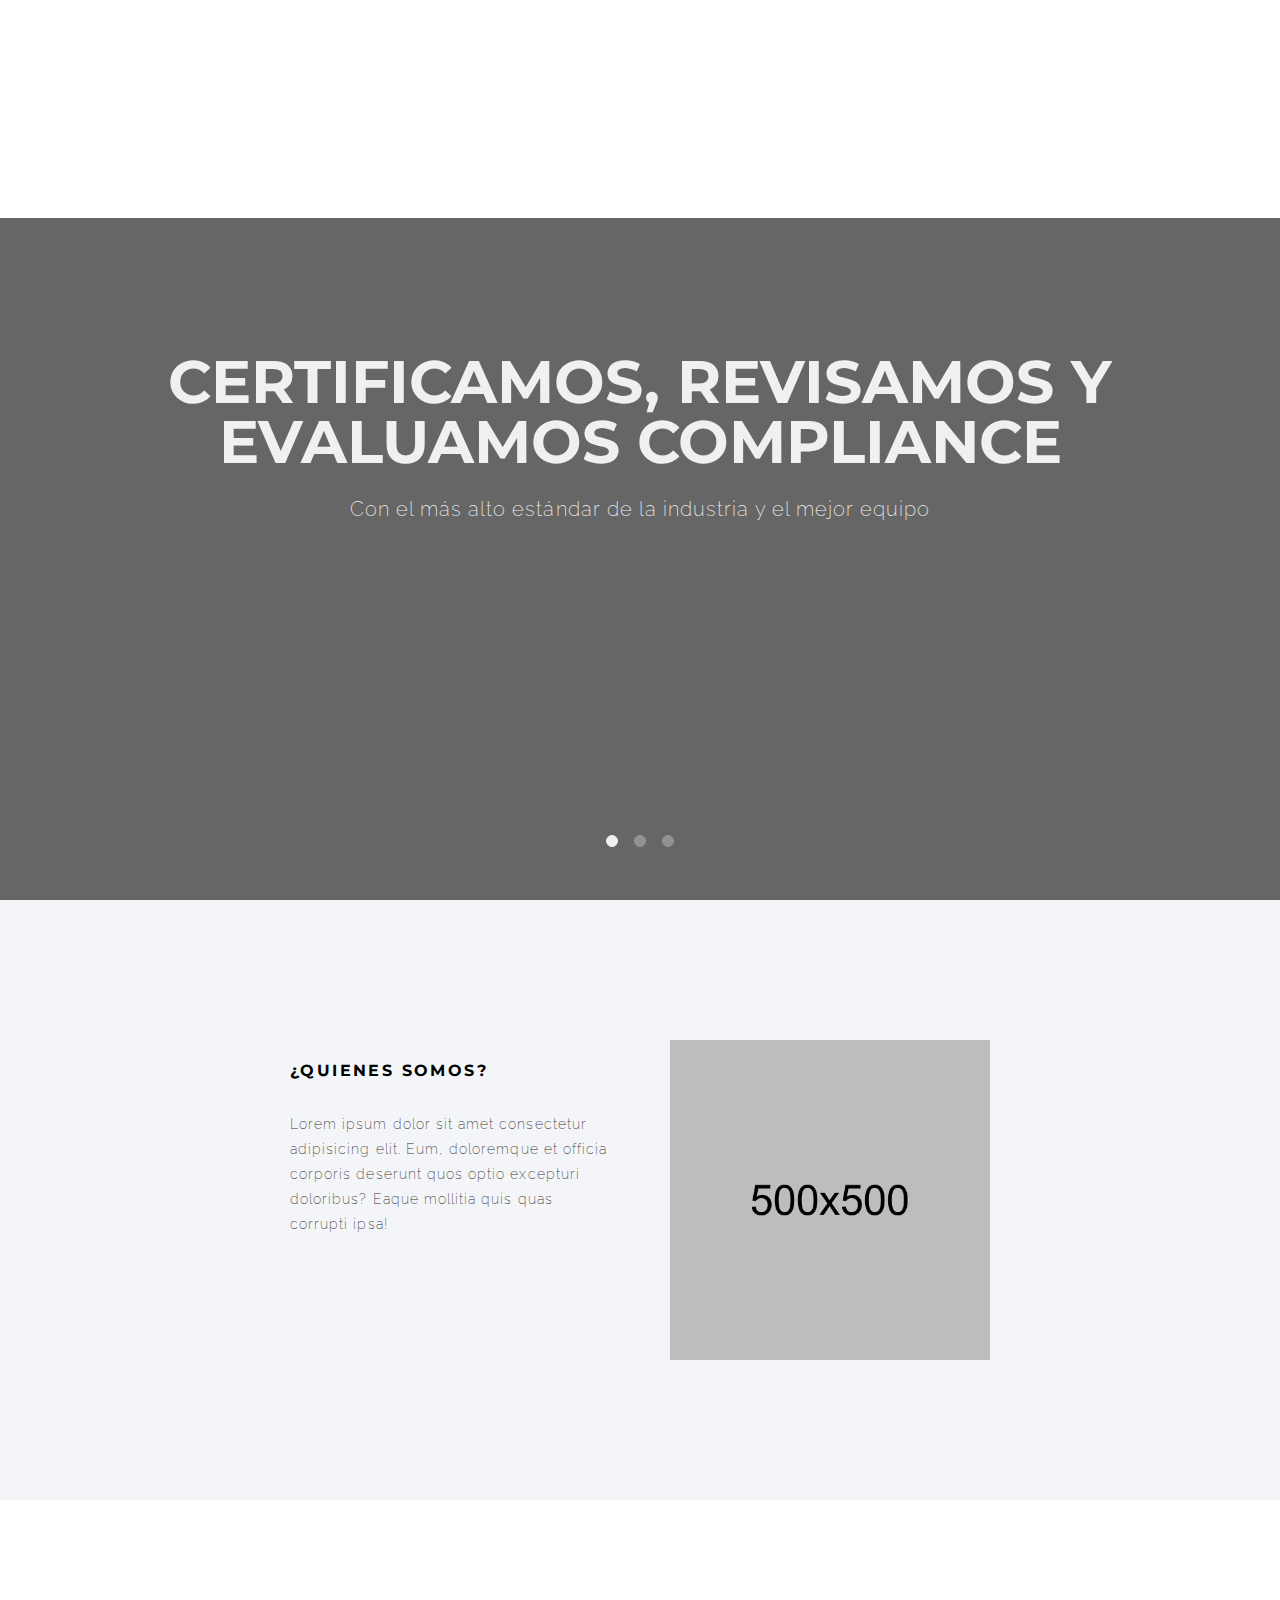
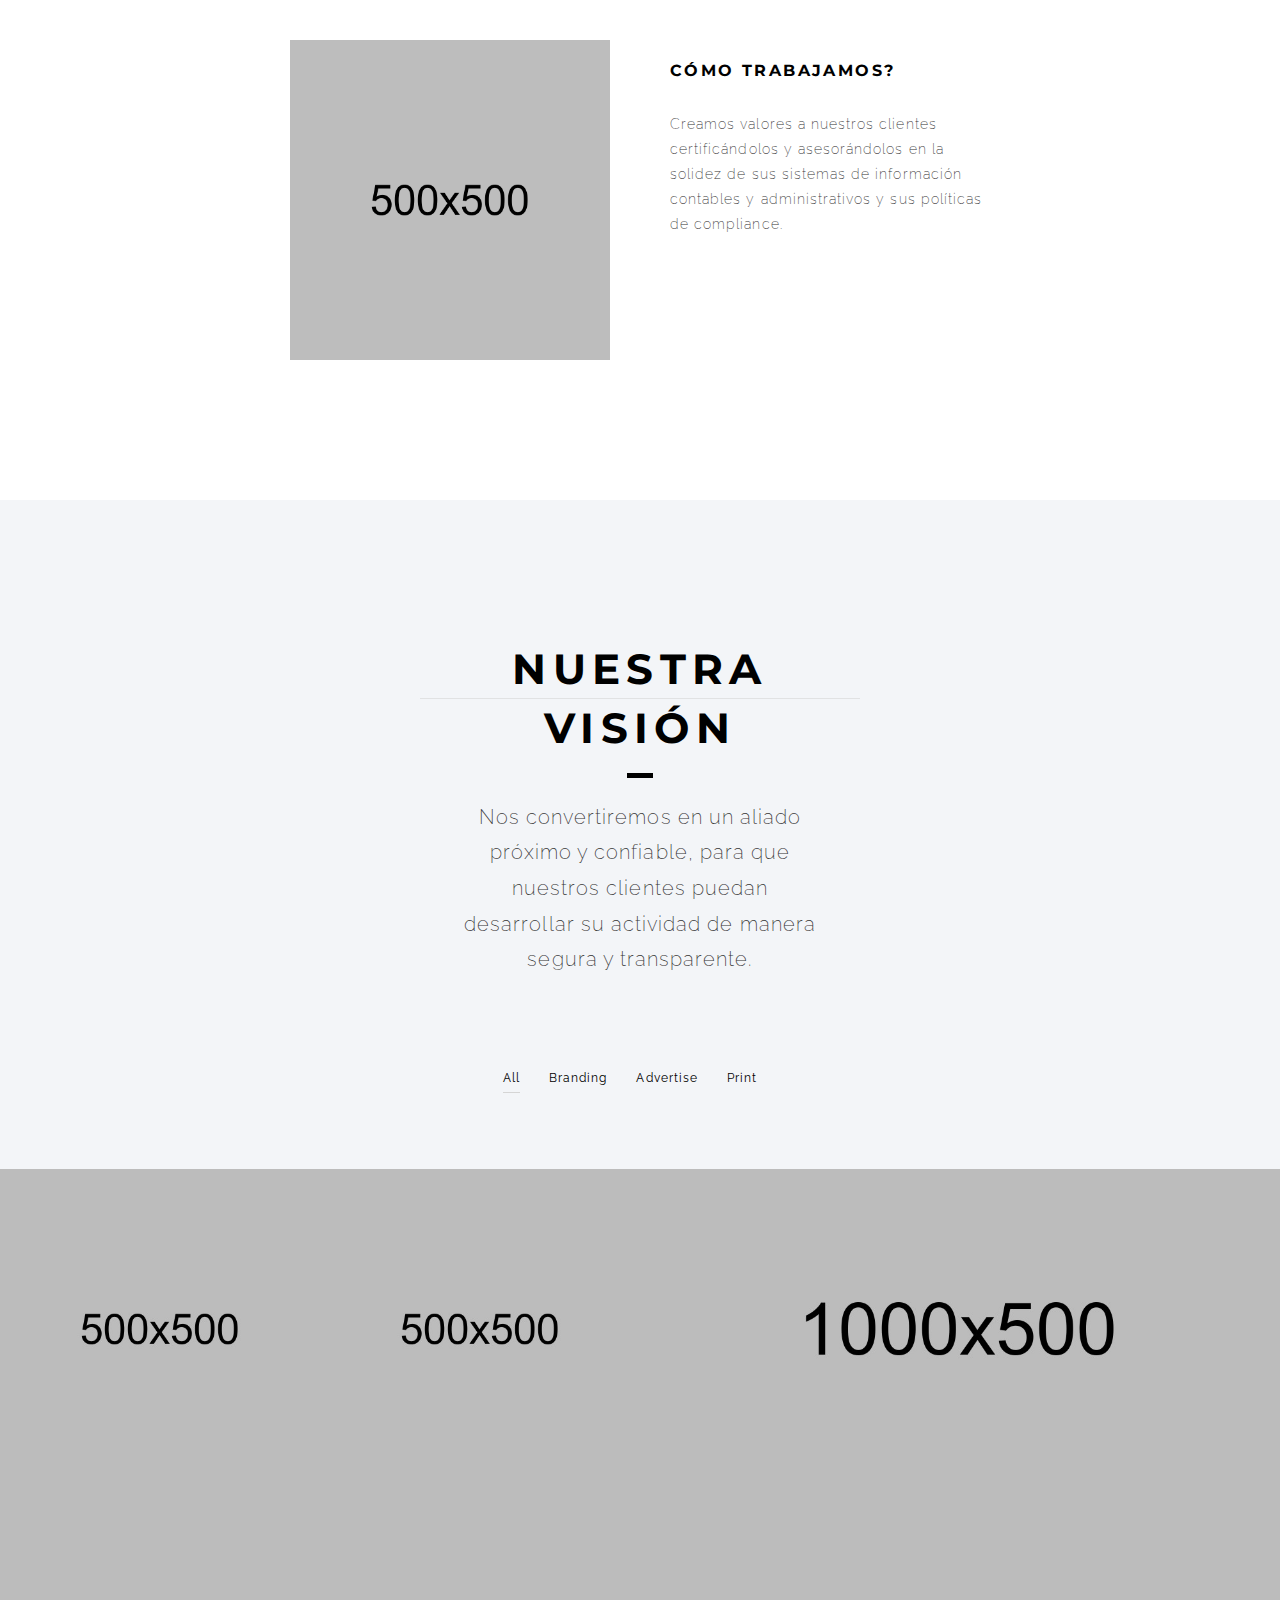
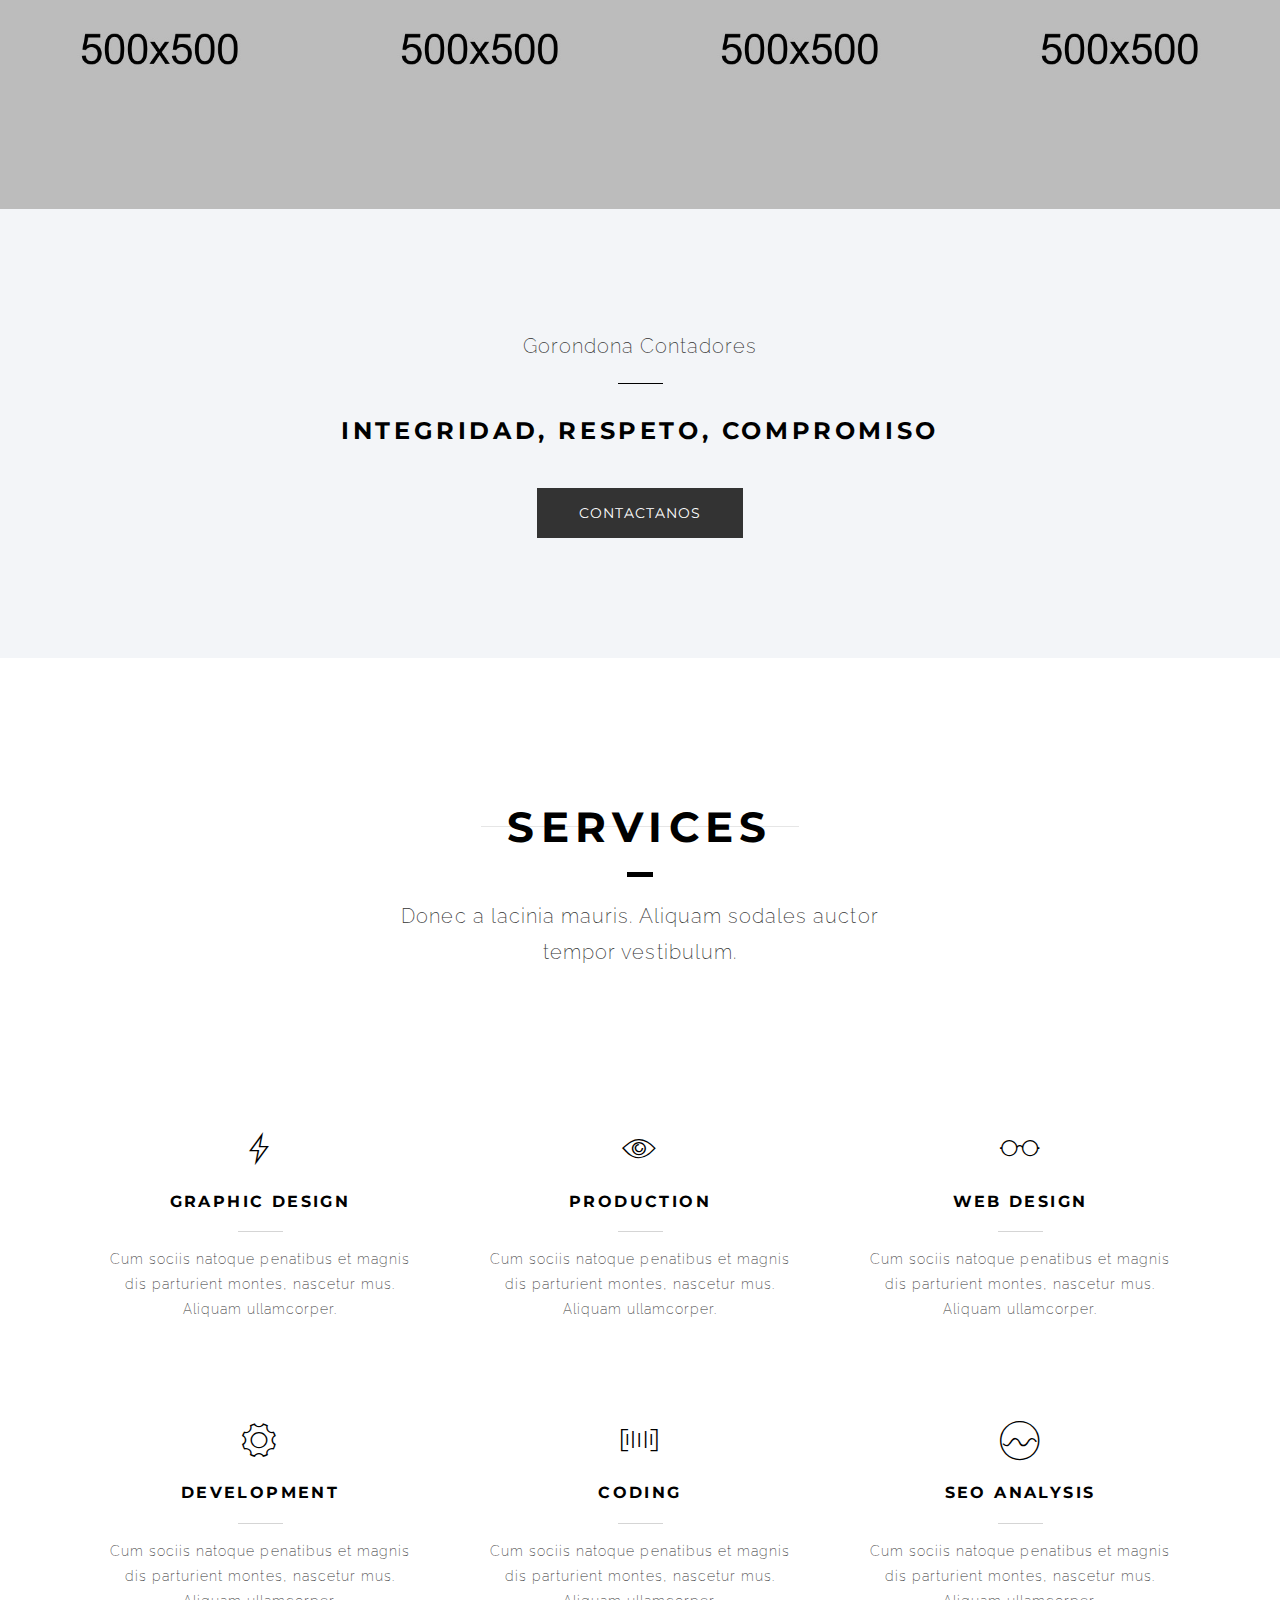
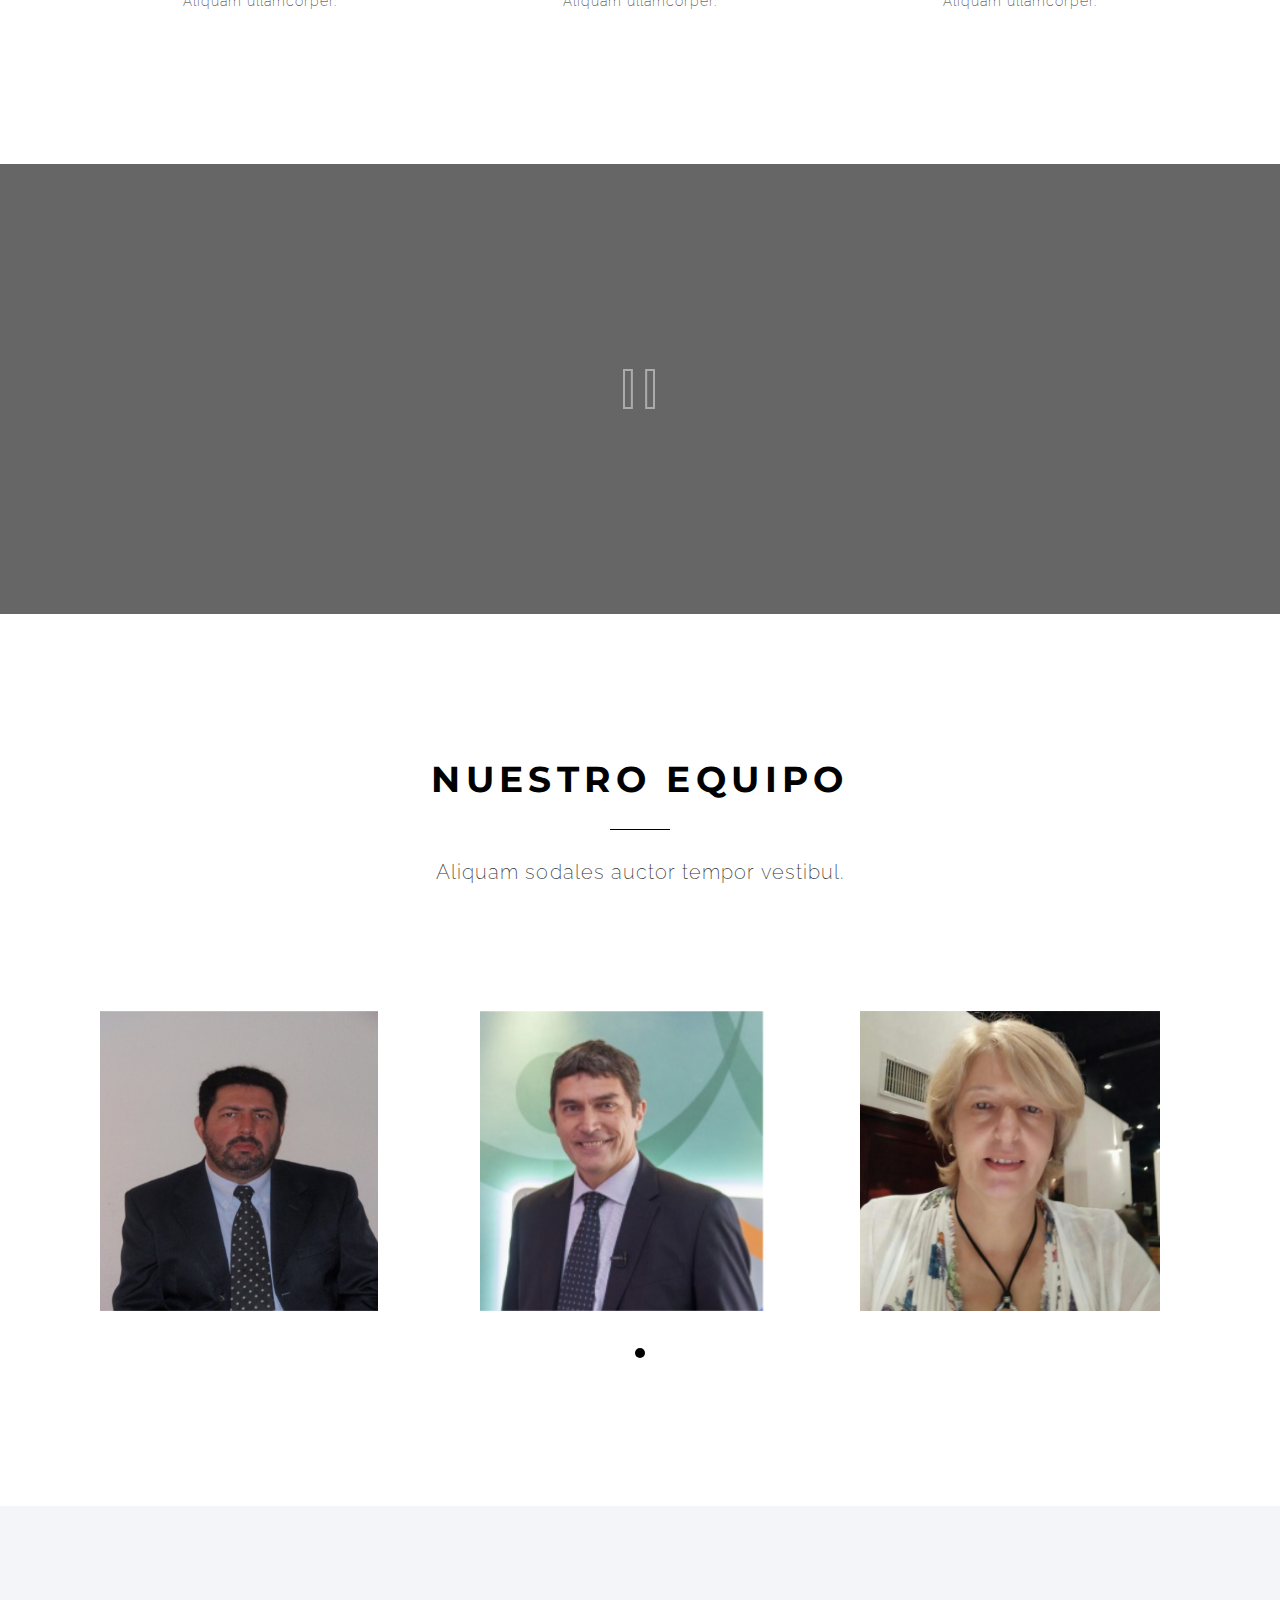
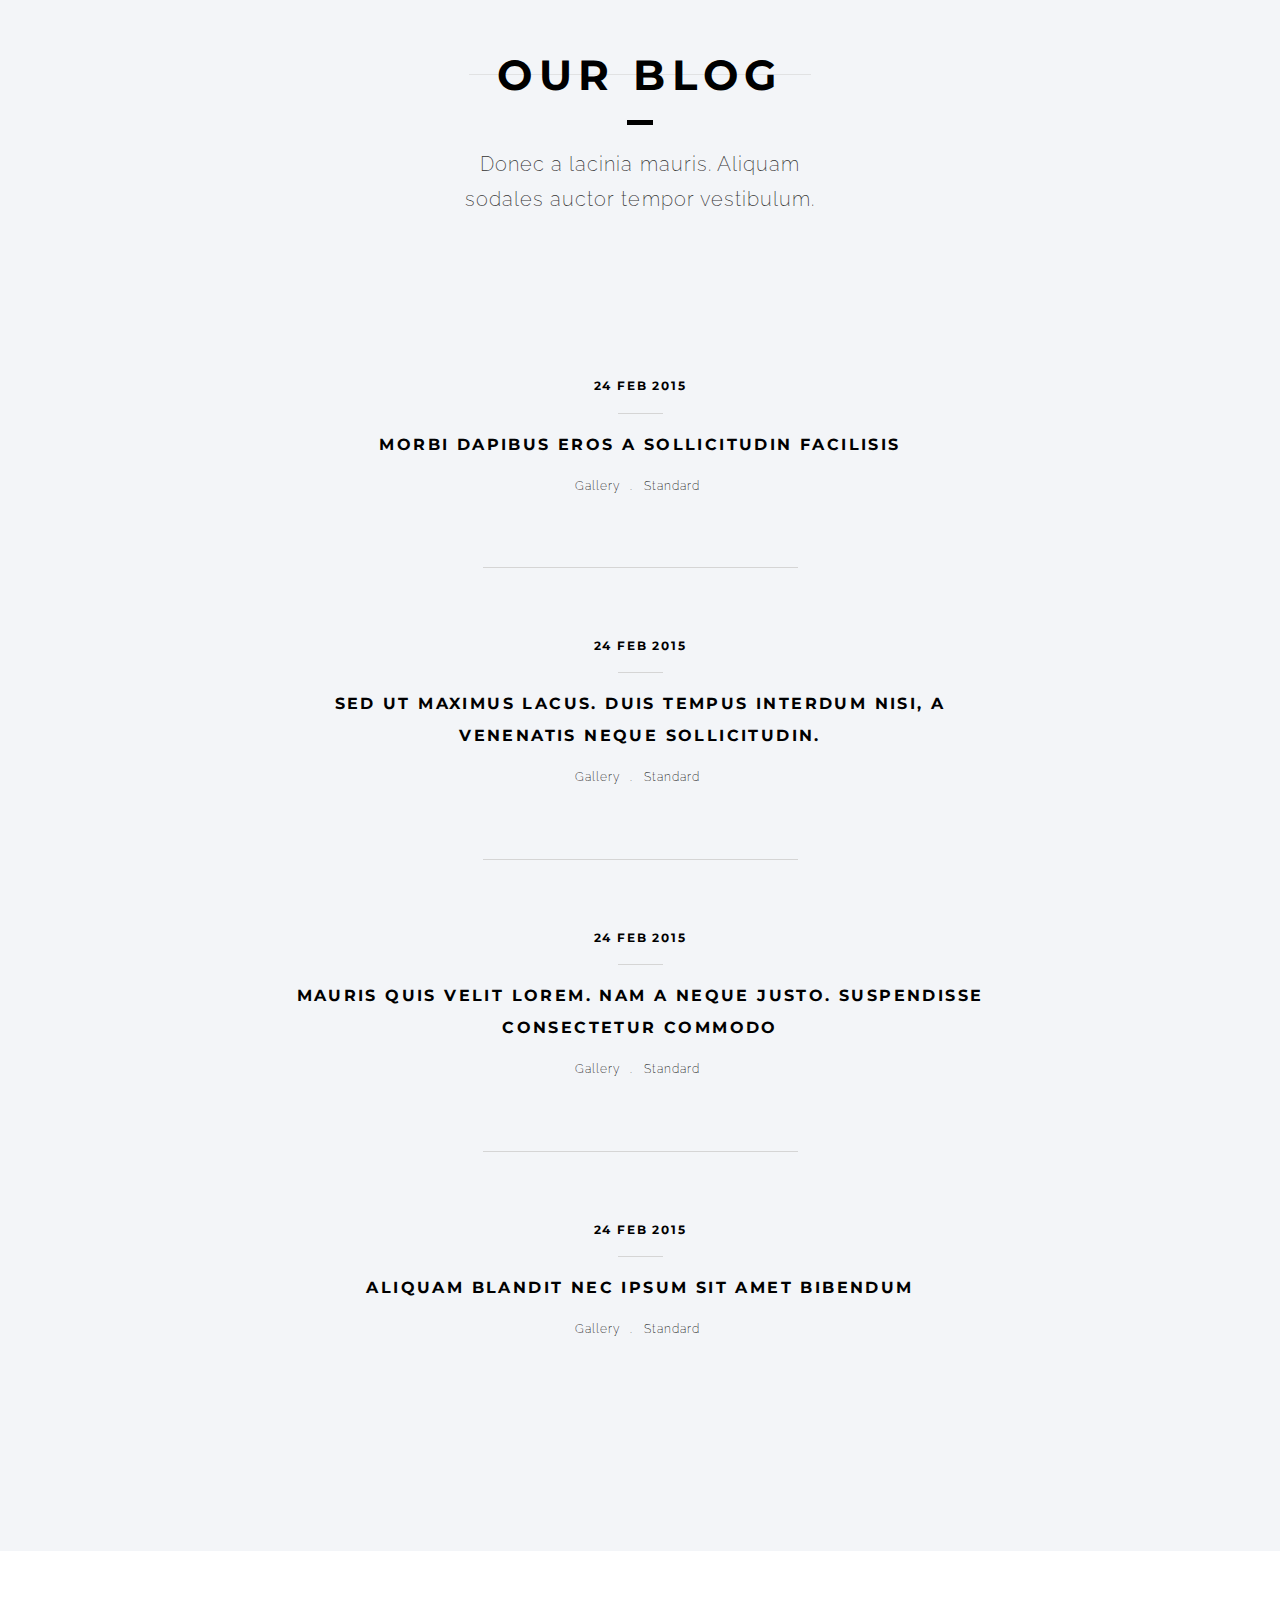
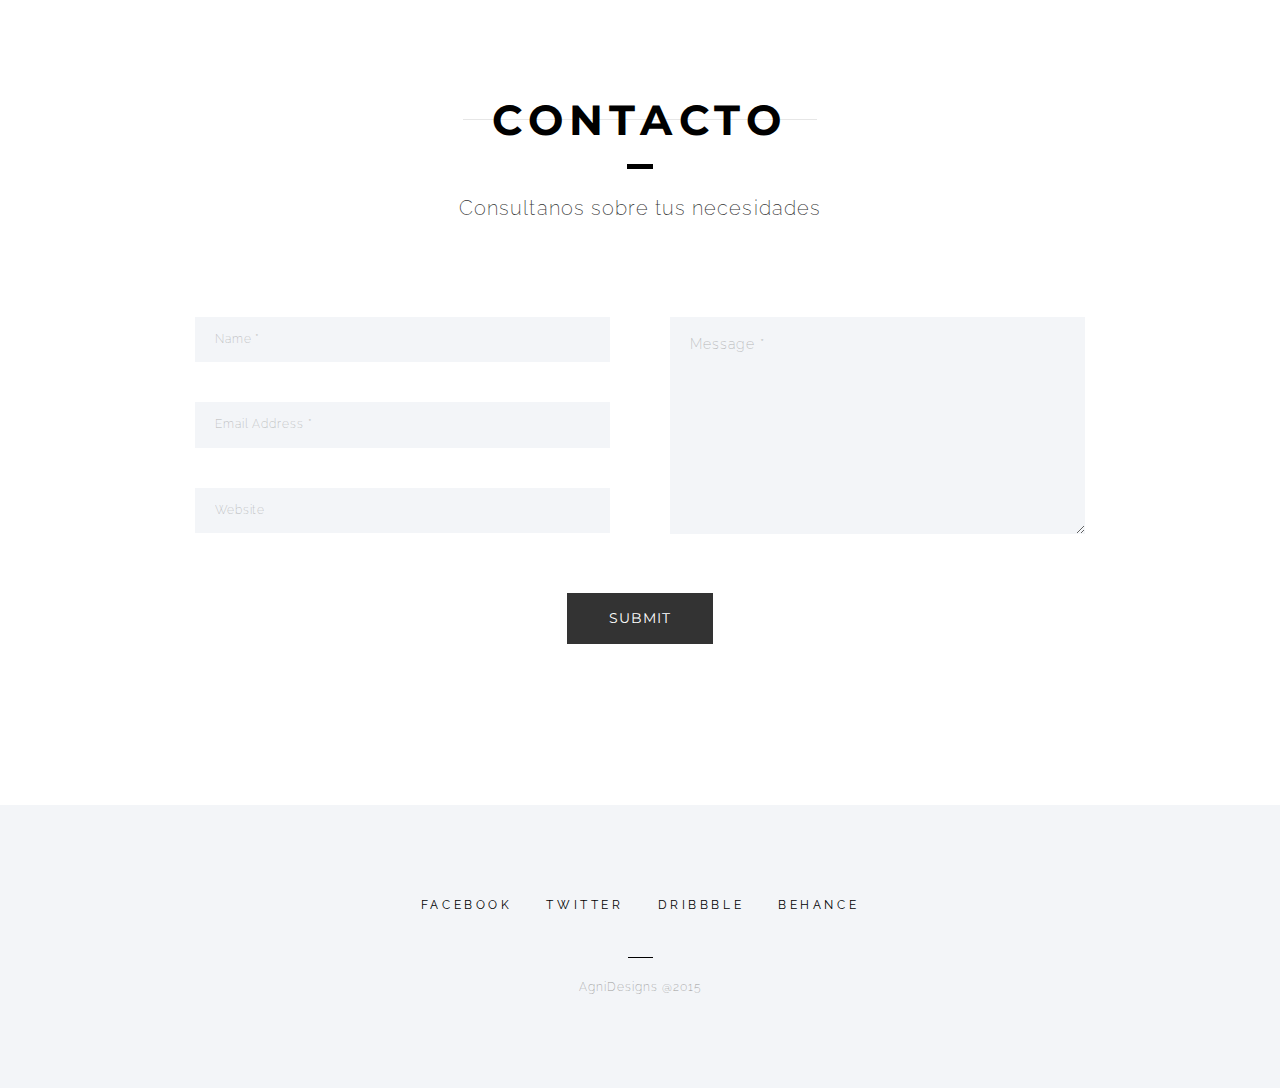
==== index.html @ 52507ab0 "Version terminada para deploy" ====
<!DOCTYPE HTML>
<html lang="en" style="scroll-behavior: smooth;">
<head>
	<title>Candy One Page Site Template</title>
	<meta charset="UTF-8" />
	<meta name="viewport" content="width=device-width, initial-scale=1, maximum-scale=1"> <!-- Remove this For Non-responsive -->
	
	<!-- favicon -->
	<link rel="shortcut icon" href="img/favicon.png">
	
	<link href="css/candy.css" rel="stylesheet" type="text/css" />
	<link href="css/candy-plugins.css" rel="stylesheet" type="text/css" />
	<link href="css/ionicons.min.css" rel="stylesheet">
	<link href="css/font-awesome.min.css" rel="stylesheet">
	<link href="css/animate.css" rel="stylesheet">
	<link href="css/style.css" rel="stylesheet" type="text/css" />	
	<link href="css/responsive.css" rel="stylesheet" type="text/css" />
	
	<!--<link href="css/custom-css/custom-css.css" rel="stylesheet" type="text/css" />-->
	
	<!-- Google Font -->
	<link href='http://fonts.googleapis.com/css?family=Raleway:400,200%7CMontserrat:400,700' rel='stylesheet' type='text/css'>
	
</head>
<body >
	<div id="back-to-top" class="back-to-top"><a href="#back-to-top"><i class="icon ion-ios-arrow-up"></i></a></div> <!-- Copy & Paste this for back-to-top -->
	
	<div class="header-navigation-menu header-sticky dynamic-nav-menu change-style transparent-nav-menu clearfix">
		<div class="container">
			<div class="header-icon">
				<a href="#" class="logo-icon logo-dark"><img src="img/logo.png" alt="CANDY"></a> <!-- Logo to change -->
				<a href="#" class="logo-icon logo-lite"><img src="img/logo_lite.png" alt="CANDY"></a> <!-- Logo to change -->
			</div>
			<div class="toggle-nav-menu toggle-menu primary-typo strong"><div>MENU</div><div><a href="#"><div class="burg"></div></a></div></div> 
			<div class="header-menu">
				<nav class="nav-menu page-scroll" >
					<ul class="nav-menu-content">
						<li><a href="#about">About</a></li>
						<li><a href="#works">Works</a></li>
						<li><a href="#services">Services</a></li>
						<li class="menu-item-has-children"><a href="#blog">Blog</a>
							<ul class="sub-menu">
								<li><a href="blog.html">Blog Page</a></li>
								<li><a href="blog-single.html">Blog Single</a></li>
								<li><a href="shortcode.html">Shortcodes</a></li>
							</ul>
						</li>
						<li><a href="#contact">Contact</a></li>
					</ul>
				</nav>		
			</div>
		</div>
		<nav class="tab-nav-menu page-scroll" >
			<ul class="tab-nav-menu-content container">
				<li><a href="#about">About</a></li>
				<li><a href="#works">Works</a></li>
				<li><a href="#services">Services</a></li>
				<li class="menu-item-has-children"><a href="#blog">Blog</a>
					<ul class="sub-menu">
						<li><a href="blog.html">Blog Page</a></li>
						<li><a href="blog-single.html">Blog Single</a></li>
						<li><a href="shortcode.html">Shortcodes</a></li>
					</ul>
				</li>
				<li><a href="#contact">Contact</a></li>
			</ul>
		</nav>	
	</div>
	<!--<div class="spacer"></div>	-->
	
	<div class="content">

		<!-- Fullscreen Slider -->
		<div id="agni-video" class="agni-video white">
			<div id="video-container" class="video-container">
				<a id="bgndVideo" class="player" data-property="{videoURL:'https://www.youtube.com/watch?v=WSCzFQo4JgE',containment:'.video-container', showControls:false, autoPlay:true, loop:true, vol:50, mute:true, startAt:10, opacity:1, addRaster:false, quality:'default'}">My video</a>
				<div class="overlay"></div>
			</div>
			<ul class="slides-container"><!--  data-top="transform:translateY(0px);" data-top-bottom="transform:translateY(400px);" -->
				<li>
					<div class="slide-container container text-center">
						<div class="slide-content">
							<p class="big-heading slide-title primary-typo strong">Certificamos, revisamos y evaluamos compliance</p>	
							<p class="additional-heading">Con el más alto estándar de la industria y el mejor equipo</p>
													
						</div>
					</div>
				</li>
				<li>
					<div class="slide-container container text-center">
						<div class="slide-content">
							<p class="big-heading slide-title primary-typo strong">Certificamos, revisamos y evaluamos compliance</p>	
							<p class="additional-heading">Con el más alto estándar de la industria y el mejor equipo</p>
													
						</div>
					</div>
				</li>
				<li>
					<div class="slide-container container text-center">
						<div class="slide-content">
							<p class="big-heading slide-title primary-typo strong">Certificamos, revisamos y evaluamos compliance</p>	
							<p class="additional-heading">Con el más alto estándar de la industria y el mejor equipo</p>
													
						</div>
					</div>
				</li>
			</ul>
		</div>	
				
		
		<!-- Section starts here -->			
		<!-- About us -->
		<section id="about" class="about-2 section-bg-color">
			<div class="container">
				<div class="row">
					<div class="col-sm-6 col-md-offset-2 col-md-4 margin-140 padding-top-20 padding-bottom-20">
						<h5 class="heading margin-bottom-30">¿Quienes somos?</h5>
						<p>Lorem ipsum dolor sit amet consectetur adipisicing elit. Eum, doloremque et officia corporis deserunt quos optio excepturi doloribus? Eaque mollitia quis quas corrupti ipsa!</p>
					</div>
					<div class="col-sm-6 col-md-4 margin-140">
						<img src="img/mockup_1.png" alt="mockup_1" />
					</div>
				</div>
			</div>
		</section>
		<section id="about-3" class="about-3">
			<div class="container">
				<div class="row">
					<div class="col-sm-6 col-md-offset-2 col-md-4 margin-140">
						<img src="img/mockup_2.png" alt="mockup_2" />
					</div>
					<div class="col-sm-6 col-md-4 margin-140 padding-top-20 padding-bottom-20">
						<h5 class="heading margin-bottom-30">Cómo trabajamos?</h5>
						<p>Creamos valores a nuestros clientes certificándolos y asesorándolos en la solidez de sus
							sistemas de información contables y administrativos y sus políticas de compliance.</p>
					</div>
				</div>
			</div>
		</section>
		
		<!-- Work -->
		<section id="works" class="work section-bg-color">
			<div class="container-fluid">
				<div class="row">
					<div class="col-sm-offset-2 col-sm-8 col-md-offset-4 col-md-4 text-center margin-top-140">
						<div class="section-heading">
							<h1 class="heading heading-strike">Nuestra visión</h1>
							<p class="additional-heading">Nos convertiremos en un aliado próximo y confiable, para que nuestros clientes puedan
								desarrollar su actividad de manera  segura y transparente.</p>
						</div>
					</div>
					<div class="col-xs-12 ">
						<div class="portfolio-filter text-center">
								<ul id="filters" class="filter small list-inline">
									<li><a class="active" href="#all" data-filter=".all" title="">All</a></li>
									<li><a class="" href="#branding" data-filter=".branding" title="">Branding</a></li>
									<li><a class="" href="#advertise" data-filter=".advertise" title="">Advertise</a></li>
									<li><a class="" href="#print" data-filter=".print" title="">Print</a></li>
								</ul>
						</div>
						<div id="portfolio-page" class="row portfolio-page portfolio-full">
							<div id="portfolio-11" class="white portfolio-post all branding print col-xs-12 col-sm-6 col-md-3 portfolio-thumbnail no-padding" >
								<figure class="portfolio-thumbnail-container">
									<div class="thumbnail-image">
										<img src="img/thumbnail_1.jpg" alt="thumbnail" />
									</div>
									<figcaption class="portfolio-thumbnail-caption portfolio-thumbnail-attachments text-right">
										<h5 class="heading heading-underlined portfolio-thumbnail-heading"><a class="portfolio-single-link" href="portfolio-single-1.html">BRAND IDENTS</a></h5>
										<ul class="portfolio-category list-inline">
											<li>Branding</li><li>Print</li>
										</ul>
									</figcaption>
								</figure>                           
							</div>
							<div id="portfolio-12" class="white portfolio-post all advertise col-xs-12 col-sm-6 col-md-3 portfolio-thumbnail no-padding" >
								<figure class="portfolio-thumbnail-container">
									<div class="thumbnail-image ">
										<img src="img/thumbnail_2.jpg" alt="thumbnail" />
									</div>
									<figcaption class="portfolio-thumbnail-caption portfolio-thumbnail-attachments text-right">
										<h5 class="heading heading-underlined portfolio-thumbnail-heading"><a class="portfolio-single-link" href="portfolio-single-2.html">BRAND IDENTS</a></h5>
										<ul class="portfolio-category list-inline">
											<li>Advertise</li>
										</ul>
									</figcaption>
								</figure>                           
							</div>			
							<div id="portfolio-18" class="white portfolio-post all branding col-xs-12 col-sm-12 col-md-6 portfolio-thumbnail no-padding" >
								<figure class="portfolio-thumbnail-container">
									<div class="thumbnail-image">
										<img src="img/thumbnail_8.jpg" alt="thumbnail" />
									</div>
									<figcaption class="portfolio-thumbnail-caption portfolio-thumbnail-attachments text-right">
										<h5 class="heading heading-underlined portfolio-thumbnail-heading"><a class="portfolio-single-link" href="portfolio-single-3.html">BRAND IDENTS</a></h5>
										<ul class="portfolio-category list-inline">
											<li>Branding</li>
										</ul>
									</figcaption>
								</figure>                           
							</div>		
							<div id="portfolio-13" class="white portfolio-post all advertise print col-xs-12 col-sm-6 col-md-3 portfolio-thumbnail no-padding" >
								<figure class="portfolio-thumbnail-container">
									<div class="thumbnail-image">
										<img src="img/thumbnail_3.jpg" alt="thumbnail" />
									</div>
									<figcaption class="portfolio-thumbnail-caption portfolio-thumbnail-attachments text-right">
										<h5 class="heading heading-underlined portfolio-thumbnail-heading"><a class="portfolio-single-link" href="portfolio-single-4.html">BRAND IDENTS</a></h5>
										<ul class="portfolio-category list-inline">
											<li>Advertise</li><li>Print</li>
										</ul>
									</figcaption>
								</figure>                           
							</div>
							<div id="portfolio-15" class="white portfolio-post all print col-xs-12 col-sm-6 col-md-3 portfolio-thumbnail no-padding" >
								<figure class="portfolio-thumbnail-container">
									<div class="thumbnail-image">
										<img src="img/thumbnail_5.jpg" alt="thumbnail" />
									</div>
									<figcaption class="portfolio-thumbnail-caption portfolio-thumbnail-attachments text-right">
										<h5 class="heading heading-underlined portfolio-thumbnail-heading"><a class="portfolio-single-link" href="portfolio-single-5.html">BRAND IDENTS</a></h5>
										<ul class="portfolio-category list-inline">
											<li>Print</li>
										</ul>
									</figcaption>
								</figure>                           
							</div>
							<div id="portfolio-16" class="white portfolio-post all branding print col-xs-12 col-sm-6 col-md-3 portfolio-thumbnail no-padding" >
								<figure class="portfolio-thumbnail-container">
									<div class="thumbnail-image">
										<img src="img/thumbnail_6.jpg" alt="thumbnail" />
									</div>
									<figcaption class="portfolio-thumbnail-caption portfolio-thumbnail-attachments text-right">
										<h5 class="heading heading-underlined portfolio-thumbnail-heading"><a class="portfolio-single-link" href="portfolio-single-2.html">BRAND IDENTS</a></h5>
										<ul class="portfolio-category list-inline">
											<li>Branding</li><li>Print</li>
										</ul>
									</figcaption>
								</figure>                           
							</div>							
							<div id="portfolio-19" class="white portfolio-post all branding col-xs-12 col-sm-6 col-md-3 portfolio-thumbnail no-padding">	
								<figure class="portfolio-thumbnail-container">
									<div class="thumbnail-image">
										<img src="img/thumbnail_9.jpg" alt="thumbnail" />
									</div>
									<figcaption class="portfolio-thumbnail-caption portfolio-thumbnail-attachments text-right">
										<h5 class="heading heading-underlined portfolio-thumbnail-heading"><a class="portfolio-single-link" href="portfolio-single-4.html">BRAND IDENTS</a></h5>
										<ul class="portfolio-category list-inline">
											<li>Branding</li>
										</ul>
									</figcaption>
								</figure>                           
							</div>
						</div>	
					</div>	
				</div>
			</div>
		</section>
		
		<!-- Call to action -->
		<section id="call-to-action" class="call-to-action section-bg-color">
			<div class="container">
				<div class="row">
					<div class="col-sm-12 col-md-offset-2 col-md-8 margin-120 text-center">
						<p class="additional-heading heading-underlined black">Gorondona Contadores</p>
						<h4 class="margin-bottom-40">Integridad, Respeto, Compromiso</h4>
						<a class="btn btn-default primary-typo" href="#contact">Contactanos</a>
					</div>
				</div>
			</div>
		</section>
		
		<!-- Services -->
		<section id="services" class="service">
			<div class="container">
				<div class="row margin-bottom-120">
					<div class="col-sm-offset-2 col-sm-8 col-md-offset-3 col-md-6 text-center margin-top-140">
						<div class="section-heading">
							<h1 class="heading heading-strike">Services</h1>
							<p class="additional-heading">Donec a lacinia mauris. Aliquam sodales auctor tempor vestibulum.</p>
						</div>
					</div>
					<div class="col-sm-6 col-md-4 margin-top-50 text-center">
						<i class="ion-ios-bolt-outline medium-icon"></i>
						<h5 class="heading heading-underlined">Graphic Design</h5>
						<p>Cum sociis natoque penatibus et magnis dis parturient montes, nascetur mus. Aliquam ullamcorper.</p>
					</div>
					<div class="col-sm-6 col-md-4 margin-top-50 text-center">
						<i class="ion-ios-eye-outline medium-icon"></i>
						<h5 class="heading heading-underlined">Production</h5>
						<p>Cum sociis natoque penatibus et magnis dis parturient montes, nascetur mus. Aliquam ullamcorper.</p>
					</div>
					<div class="col-sm-6 col-md-4 margin-top-50 text-center">
						<i class="ion-ios-glasses-outline medium-icon"></i>
						<h5 class="heading heading-underlined">Web Design</h5>
						<p>Cum sociis natoque penatibus et magnis dis parturient montes, nascetur mus. Aliquam ullamcorper.</p>
					</div>
					<div class="col-sm-6 col-md-4 margin-top-50 text-center">
						<i class="ion-ios-gear-outline medium-icon"></i>
						<h5 class="heading heading-underlined">Development</h5>
						<p>Cum sociis natoque penatibus et magnis dis parturient montes, nascetur mus. Aliquam ullamcorper.</p>
					</div>
					<div class="col-sm-6 col-md-4 margin-top-50 text-center">
						<i class="ion-ios-barcode-outline medium-icon"></i>
						<h5 class="heading heading-underlined">Coding</h5>
						<p>Cum sociis natoque penatibus et magnis dis parturient montes, nascetur mus. Aliquam ullamcorper.</p>
					</div>
					<div class="col-sm-6 col-md-4 margin-top-50 text-center">
						<i class="ion-ios-analytics-outline medium-icon"></i>
						<h5 class="heading heading-underlined">Seo Analysis</h5>
						<p>Cum sociis natoque penatibus et magnis dis parturient montes, nascetur mus. Aliquam ullamcorper.</p>
					</div>
				</div>
			</div>
		</section>	

		<!-- Section Video -->
		<section id="section-video" class="section-video">
			<div class="container-fluid">
				<div class="row">
					<div class="col-md-12 no-padding">					
						<div class="section-video-container">
							<a id="bgndVideo-2" class="player" data-property="{videoURL:'https://www.youtube.com/watch?v=WSCzFQo4JgE',containment:'.section-video-container', showControls:false, autoPlay:true, loop:true, vol:50, mute:true, startAt:10, opacity:1, addRaster:false, quality:'default'}">My video</a>
							<div class="overlay"></div>
						</div>	
						<div class="section-video-controls">
							<a class="command command-play large-icon" href="#"></a>
							<a class="command command-pause large-icon" href="#"></a>
						</div>
					</div>
				</div>
			</div>
		</section>
		
		<!-- Team -->
		<section id="team" class="team">
			<div class="container">
				<div class="row">
					<div class="col-md-12 margin-top-140 margin-bottom-30 text-center">
						<div class="section-heading">
							<h2 class="heading heading-underlined black">Nuestro equipo</h2>
							<p class="additional-heading">Aliquam sodales auctor tempor vestibul.</p>
						</div>
					</div>
					<div class="col-md-12 margin-bottom-140">
						<div id="carousel-team" class="carousel-team-2">	
							<figure class="member-content">
								<div class="member-image-2"><img class="img--persons" src="img/luis-eduardo-correa.jpg" alt="member" /></div>									
								<figcaption  class="member-caption-2 text-right white">
										<h5 class="member-title-text heading heading-underlined">LUIS EDUARDO CORREA</h5>
										<strong class="member-designation-text">Creative Director</strong>
									<div class="member-social-link">
										<ul class="list-inline">
											<li><a href="#"><i class="ion-social-facebook"></i></a></li><li><a href="#"><i class="ion-social-twitter"></i></a></li><li><a href="#"><i class="ion-social-googleplus"></i></a></li><li><a href="#"><i class="ion-social-dribbble-outline"></i></a></li>
										</ul>
									</div>
									<p class="member-description">Cum sociis natoque penatibus et magnis dis parturient montes, nascetur mus. </p>
								</figcaption>
							</figure>	
							<figure class="member-content">
								<div class="member-image-2"><img class="img--persons" src="img/gabriel-gorondona.jpg.jpg" alt="member" /></div>									
								<figcaption  class="member-caption-2 text-right white">
										<h5 class="member-title-text heading heading-underlined">JOHN DOE</h5>
										<strong class="member-designation-text">Creative Director</strong>
									<div class="member-social-link">
										<ul class="list-inline">
											<li><a href="#"><i class="ion-social-facebook"></i></a></li><li><a href="#"><i class="ion-social-twitter"></i></a></li><li><a href="#"><i class="ion-social-googleplus"></i></a></li><li><a href="#"><i class="ion-social-dribbble-outline"></i></a></li>
										</ul>
									</div>
									<p class="member-description">Cum sociis natoque penatibus et magnis dis parturient montes, nascetur mus. </p>
								</figcaption>
							</figure>	
							<figure class="member-content">
								<div class="member-image-2"><img class="img--persons" src="img/mariela-umpierrez.png.png" alt="member" /></div>									
								<figcaption  class="member-caption-2 text-right white">
										<h5 class="member-title-text heading heading-underlined">MARIELA UMPIERREZ</h5>
										<strong class="member-designation-text">Creative Director</strong>
									<div class="member-social-link">
										<ul class="list-inline">
											<li><a href="#"><i class="ion-social-facebook"></i></a></li><li><a href="#"><i class="ion-social-twitter"></i></a></li><li><a href="#"><i class="ion-social-googleplus"></i></a></li><li><a href="#"><i class="ion-social-dribbble-outline"></i></a></li>
										</ul>
									</div>
									<p class="member-description">Cum sociis natoque penatibus et magnis dis parturient montes, nascetur mus. </p>
								</figcaption>
							</figure>		
						</div>							
					</div>
				</div>
			</div>
		</section>
		
		<!-- Blog -->
		<section id="blog" class="blog section-bg-color">
			<div class="container-fluid">
				<div class="row">
					<div class="col-sm-offset-2 col-sm-8 col-md-offset-4 col-md-4 text-center margin-top-140">
						<div class="section-heading">
							<h1 class="heading heading-strike">Our Blog</h1>
							<p class="additional-heading">Donec a lacinia mauris. Aliquam sodales auctor tempor vestibulum.</p>
						</div>
					</div>
					<div class="col-sm-12 col-md-12 margin-bottom-140 text-center no-padding">
						<div class="blog-minimal">
							<article id="post-11" class="post-11 post-gallery">
								<div class="post-thumbnail">
									<img src="img/blog_thumbnail.jpg" alt="thumbnail"/>
									<div class="overlay"></div>
								</div>
								<div class="post-details">
									<div class="container">
										<div class="row">
											<div class="col-sm-12 col-md-offset-2 col-md-8 post-content">
												<h6 class="small heading heading-underlined"><a href="#">24 Feb 2015</a></h6>
												<h5 class="heading post-title"><a href="#">MORBI DAPIBUS EROS A SOLLICITUDIN FACILISIS</a></h5>
												<ul class="small post-category list-inline"><li><a href="#">Gallery</a></li><li><a href="#">Standard</a></li></ul>
											</div>
										</div>
									</div>
								</div>
							</article>
							<article id="post-12" class="post-12 post-gallery">
								<div class="post-thumbnail">
									<img src="img/blog_thumbnail.jpg" alt="thumbnail"/>
									<div class="overlay"></div>
								</div>
								<div class="post-details">
									<div class="container">
										<div class="row">
											<div class="col-sm-12 col-md-offset-2 col-md-8 post-content">
												<h6 class="small heading heading-underlined"><a href="#">24 Feb 2015</a></h6>
												<h5 class="heading post-title"><a href="#">SED UT MAXIMUS LACUS. DUIS TEMPUS INTERDUM NISI, A VENENATIS NEQUE SOLLICITUDIN.</a></h5>
												<ul class="small post-category list-inline"><li><a href="#">Gallery</a></li><li><a href="#">Standard</a></li></ul>
											</div>
										</div>
									</div>
								</div>
							</article>
							<article id="post-13" class="post-13 post-gallery">
								<div class="post-thumbnail">
									<img src="img/blog_thumbnail.jpg" alt="thumbnail"/>
									<div class="overlay"></div>
								</div>
								<div class="post-details">
									<div class="container">
										<div class="row">
											<div class="col-sm-12 col-md-offset-2 col-md-8 post-content">
												<h6 class="small heading heading-underlined"><a href="#">24 Feb 2015</a></h6>
												<h5 class="heading post-title"><a href="#">MAURIS QUIS VELIT LOREM. NAM A NEQUE JUSTO. SUSPENDISSE CONSECTETUR COMMODO</a></h5>
												<ul class="small post-category list-inline"><li><a href="#">Gallery</a></li><li><a href="#">Standard</a></li></ul>
											</div>
										</div>
									</div>
								</div>
							</article>
							<article id="post-14" class="post-14 post-gallery">
								<div class="post-thumbnail">
									<img src="img/blog_thumbnail.jpg" alt="thumbnail"/>
									<div class="overlay"></div>
								</div>
								<div class="post-details">
									<div class="container">
										<div class="row">
											<div class="col-sm-12 col-md-offset-2 col-md-8 post-content">
												<h6 class="small heading heading-underlined"><a href="#">24 Feb 2015</a></h6>
												<h5 class="heading post-title"><a href="#">ALIQUAM BLANDIT NEC IPSUM SIT AMET BIBENDUM</a></h5>
												<ul class="small post-category list-inline"><li><a href="#">Gallery</a></li><li><a href="#">Standard</a></li></ul>
											</div>
										</div>
									</div>
								</div>
							</article>
						</div>
					</div>
				</div>
			</div>		
		</section>
		<!-- Contact Form -->
		<section id="contact" class="contact">
			<div class="container">				
				<div class="row">
					<div class="col-sm-offset-2 col-sm-8 col-md-offset-3 col-md-6 text-center margin-top-140">
						<div class="section-heading">
							<h1 class="heading heading-strike">Contacto</h1>
							<p class="additional-heading">Consultanos sobre tus necesidades</p>
						</div>
					</div>				
					<div class="col-md-offset-1 col-md-10 margin-bottom-140">
						<div class="row">
							<!-- To configure the contact form email address, go to contact/contact.php and update the email address in the PHP file on line 18. -->
							<!-- The form should work on most web servers, but if the form is not working you may need to configure your web server differently. -->
							<form name="sentMessage" id="contactForm" class="contact-form" novalidate>
								<div class="col-md-6 text-left">
									<div class="row">
										<div class="control-group">
											<div class="form-group col-xs-12 floating-label-form-group controls">
												<input type="text" class="form-control" placeholder="Name *" id="name" required data-validation-required-message="Please enter your name.">
												<p class="help-block text-danger required-alert"></p>
											</div>
										</div>
										<div class="control-group">
											<div class="form-group col-xs-12 floating-label-form-group controls">
												<input type="email" class="form-control" placeholder="Email Address *" id="email" required data-validation-required-message="Please enter your email address.">
												<p class="help-block text-danger required-alert"></p>
											</div>
										</div>
										<div class="control-group">
											<div class="form-group col-xs-12 floating-label-form-group controls margin-bottom-30">
												<input type="text" class="form-control" placeholder="Website" id="website">
											</div>
										</div>
									</div>
								</div>
								<div class="col-md-6 text-left">
									<div class="row">
										<div class="control-group">
											<div class="form-group col-xs-12 floating-label-form-group controls">
												<textarea rows="4" class="form-control" placeholder="Message *" id="message" required data-validation-required-message="Please enter a message."></textarea>
												<p class="help-block text-danger required-alert"></p>
											</div>
										</div>
									</div>
								</div>
								<div class="form-group col-xs-12 text-center margin-20">
									<button type="submit" class="btn btn-default primary-typo">SUBMIT</button>
								</div>
								<div class="clearfix"></div>
								<div class="col-md-12 text-left clearfix">
									<div id="success"></div>
								</div>
								<div class=""></div>
							</form>
						</div>
					</div>
				</div>				
			</div>
		</section>	
		
		<!-- Footer menu -->
		<div id="footer-area" class="footer">
			<div class="container">
				<div class="footer-social text-center">
					<ul class="social-icons small list-inline">
						<li><a href="#">Facebook</a></li>
						<li><a href="#">Twitter</a></li>
						<li><a href="#">Dribbble</a></li>
						<li><a href="#">Behance</a></li>
					</ul>
				</div>
				<div class="separator separator_center footer-sep">
					<span class="sep_holder sep_holder_r"><span class="sep_line"></span></span>
				</div>	
				<div id="colophon" class="footer-colophon text-center">
					<p class="site-info small">AgniDesigns @2015</p>
				</div>
			</div>
		</div>
		
	</div><!-- /content -->
	
	<div class="throbbers_loader">
		<div class="throbber">Just a sec.</div>
	</div>
	
	
	<!-- Javascripts -->
	<script src="js/jquery-2.1.1.min.js"></script>
	<script src="js/candy-plugins.js"></script>
	<script src="js/jqBootstrapValidation-1.3.7.min.js"></script>
	<script src="js/script.js"></script>
	<script src="http://maps.google.com/maps/api/js?sensor=false" type="text/javascript"></script>
		
</body>
</html>
---- css/candy.css ----
/*!
 * Bootstrap v3.3.2 (http://getbootstrap.com)
 * Copyright 2011-2015 Twitter, Inc.
 * Licensed under MIT (https://github.com/twbs/bootstrap/blob/master/LICENSE)
 */

/*!
 * Generated using the Bootstrap Customizer (<none>)
 * Config saved to config.json and <none>
 */
/*! normalize.css v3.0.2 | MIT License | git.io/normalize */
html {
  font-family: sans-serif;
  -ms-text-size-adjust: 100%;
  -webkit-text-size-adjust: 100%;
}
body {
  margin: 0;
}
article,
aside,
details,
figcaption,
figure,
footer,
header,
hgroup,
main,
menu,
nav,
section,
summary {
  display: block;
}
audio,
canvas,
progress,
video {
  display: inline-block;
  vertical-align: baseline;
}
audio:not([controls]) {
  display: none;
  height: 0;
}
[hidden],
template {
  display: none;
}
a {
  background-color: transparent;
}
a:active,
a:hover {
  outline: 0;
}
abbr[title] {
  border-bottom: 1px dotted;
}
b,
strong {
  font-weight: 400;
}
dfn {
  font-style: italic;
}
h1 {
  font-size: 2em;
  margin: 0.67em 0;
}
mark {
  background: #ff0;
  color: #000;
}
small {
  font-size: 80%;
}
sub,
sup {
  font-size: 75%;
  line-height: 0;
  position: relative;
  vertical-align: baseline;
}
sup {
  top: -0.5em;
}
sub {
  bottom: -0.25em;
}
img {
  border: 0;
}
svg:not(:root) {
  overflow: hidden;
}
figure {
  margin: 1em 40px;
}
hr {
  -moz-box-sizing: content-box;
  -webkit-box-sizing: content-box;
          box-sizing: content-box;
  height: 0;
}
pre {
  overflow: auto;
}
code,
kbd,
pre,
samp {
  font-family: monospace, monospace;
  font-size: 1em;
}
button,
input,
optgroup,
select,
textarea {
  color: inherit;
  font: inherit;
  margin: 0;
}
button {
  overflow: visible;
}
button,
select {
  text-transform: none;
}
button,
html input[type="button"],
input[type="reset"],
input[type="submit"] {
  -webkit-appearance: button;
  cursor: pointer;
}
button[disabled],
html input[disabled] {
  cursor: default;
}
button::-moz-focus-inner,
input::-moz-focus-inner {
  border: 0;
  padding: 0;
}
input {
  line-height: normal;
}
input[type="checkbox"],
input[type="radio"] {
  -webkit-box-sizing: border-box;
     -moz-box-sizing: border-box;
          box-sizing: border-box;
  padding: 0;
}
input[type="number"]::-webkit-inner-spin-button,
input[type="number"]::-webkit-outer-spin-button {
  height: auto;
}
input[type="search"] {
  -webkit-appearance: textfield;
  -moz-box-sizing: content-box;
  -webkit-box-sizing: content-box;
  box-sizing: content-box;
}
input[type="search"]::-webkit-search-cancel-button,
input[type="search"]::-webkit-search-decoration {
  -webkit-appearance: none;
}
fieldset {
  border: 1px solid #c0c0c0;
  margin: 0 2px;
  padding: 0.35em 0.625em 0.75em;
}
legend {
  border: 0;
  padding: 0;
}
textarea {
  overflow: auto;
}
optgroup {
  font-weight: bold;
}
table {
  border-collapse: collapse;
  border-spacing: 0;
}
td,
th {
  padding: 0;
}
/*! Source: https://github.com/h5bp/html5-boilerplate/blob/master/src/css/main.css */
@media print {
  *,
  *:before,
  *:after {
    background: transparent !important;
    color: #000 !important;
    -webkit-box-shadow: none !important;
            box-shadow: none !important;
    text-shadow: none !important;
  }
  a,
  a:visited {
    text-decoration: underline;
  }
  a[href]:after {
    content: " (" attr(href) ")";
  }
  abbr[title]:after {
    content: " (" attr(title) ")";
  }
  a[href^="#"]:after,
  a[href^="javascript:"]:after {
    content: "";
  }
  pre,
  blockquote {
    border: 1px solid #999;
    page-break-inside: avoid;
  }
  thead {
    display: table-header-group;
  }
  tr,
  img {
    page-break-inside: avoid;
  }
  img {
    max-width: 100% !important;
  }
  p,
  h2,
  h3 {
    orphans: 3;
    widows: 3;
  }
  h2,
  h3 {
    page-break-after: avoid;
  }
  select {
    background: #fff !important;
  }
  .navbar {
    display: none;
  }
  .btn > .caret,
  .dropup > .btn > .caret {
    border-top-color: #000 !important;
  }
  .label {
    border: 1px solid #000;
  }
  .table {
    border-collapse: collapse !important;
  }
  .table td,
  .table th {
    background-color: #fff !important;
  }
  .table-bordered th,
  .table-bordered td {
    border: 1px solid #ddd !important;
  }
}
* {
  -webkit-box-sizing: border-box;
  -moz-box-sizing: border-box;
  box-sizing: border-box;
}
*:before,
*:after {
  -webkit-box-sizing: border-box;
  -moz-box-sizing: border-box;
  box-sizing: border-box;
}
html {
  font-size: 10px;
  -webkit-tap-highlight-color: rgba(0, 0, 0, 0);
  text-rendering:optimizeLegibility;
}
body {
  font-family: "Raleway", Helvetica, Arial, sans-serif;
  font-size: 14px;
  font-weight:200;
  line-height: 1.7857;
  letter-spacing:0.075em;
  color: #333333;
  background-color: #ffffff;
  
}
input,
button,
select,
textarea {
  font-family: inherit;
  font-size: inherit;
  line-height: inherit;
}
a {
  color: #000000;
  text-decoration: none;
}
a:hover,
a:focus {
  text-decoration: none;
  outline:0;
}
a:focus {
  outline: 0;
}
figure {
  margin: 0;
}
img {
  vertical-align: middle;
}
.img-responsive {
  display: block;
  max-width: 100%;
  height: auto;
}
.img-rounded {
  border-radius: 0px;
}
.img-thumbnail {
  padding: 4px;
  line-height: 1.6;
  background-color: #ffffff;
  border: 1px solid #dddddd;
  border-radius: 0px;
  -webkit-transition: all 0.2s ease-in-out;
  -o-transition: all 0.2s ease-in-out;
  transition: all 0.2s ease-in-out;
  display: inline-block;
  max-width: 100%;
  height: auto;
}
.img-circle {
  border-radius: 50%;
}
hr {
  margin-top: 22px;
  margin-bottom: 22px;
  border: 0;
  border-top: 1px solid #d5d5d5;
}
.sr-only {
  position: absolute;
  width: 1px;
  height: 1px;
  margin: -1px;
  padding: 0;
  overflow: hidden;
  clip: rect(0, 0, 0, 0);
  border: 0;
}
.sr-only-focusable:active,
.sr-only-focusable:focus {
  position: static;
  width: auto;
  height: auto;
  margin: 0;
  overflow: visible;
  clip: auto;
}
h1,
h2,
h3,
h4,
h5,
h6,
.h1,
.h2,
.h3,
.h4,
.h5,
.h6 {
  font-family: "Montserrat", Helvetica, Arial, sans-serif;
  font-weight: 700;
  line-height: 1.4;
  letter-spacing:0.15em;
  color: #000000;
  text-transform:uppercase;
}
h1 small,
h2 small,
h3 small,
h4 small,
h5 small,
h6 small,
.h1 small,
.h2 small,
.h3 small,
.h4 small,
.h5 small,
.h6 small,
h1 .small,
h2 .small,
h3 .small,
h4 .small,
h5 .small,
h6 .small,
.h1 .small,
.h2 .small,
.h3 .small,
.h4 .small,
.h5 .small,
.h6 .small {
  font-weight: normal;
  line-height: 1;
  color: #999999;
}
h1,
.h1,
h2,
.h2,
h3,
.h3 {
  margin-top: 22px;
  margin-bottom: 15px;
}
h1 small,
.h1 small,
h2 small,
.h2 small,
h3 small,
.h3 small,
h1 .small,
.h1 .small,
h2 .small,
.h2 .small,
h3 .small,
.h3 .small {
  font-size: 65%;
}
h4,
.h4,
h5,
.h5,
h6,
.h6 {
  margin-top: 11px;
  margin-bottom: 15px;
}
h4 small,
.h4 small,
h5 small,
.h5 small,
h6 small,
.h6 small,
h4 .small,
.h4 .small,
h5 .small,
.h5 .small,
h6 .small,
.h6 .small {
  font-size: 75%;
}
h1,
.h1 {
  font-size: 42px;
}
h2,
.h2 {
  font-size: 36px;
}
h3,
.h3 {
  font-size: 30px;
}
h4,
.h4 {
  font-size: 24px;
}
h5,
.h5 {
  font-size: 16px;
}
h6,
.h6 {
  font-size: 14px;
}
p {
  margin: 0 0 30px;
}
.lead {
  margin-bottom: 22px;
  font-size: 16px;
  font-weight: 200;
  line-height: 1.4;
}
@media (min-width: 768px) {
  .lead {
    font-size: 14px;
  }
}
small,
.small {
  font-size: 85%;
}
mark,
.mark {
  background-color: #DEFF5C;
  padding: .2em;
}
.text-left {
  text-align: left;
}
.text-right {
  text-align: right;
}
.text-center {
  text-align: center;
}
.text-justify {
  text-align: justify;
}
.text-nowrap {
  white-space: nowrap;
}
.text-lowercase {
  text-transform: lowercase;
}
.text-uppercase {
  text-transform: uppercase;
}
.text-capitalize {
  text-transform: capitalize;
}
.text-muted {
  color: #999999;
}
.text-primary {
  color: #000000;
}
a.text-primary:hover {
  color: #000000;
}
.text-success {
  color: #3c763d;
}
a.text-success:hover {
  color: #2b542c;
}
.text-info {
  color: #31708f;
}
a.text-info:hover {
  color: #245269;
}
.text-warning {
  color: #8a6d3b;
}
a.text-warning:hover {
  color: #66512c;
}
.text-danger {
  color: #a94442;
}
a.text-danger:hover {
  color: #843534;
}
.bg-primary {
  color: #f0f0f0;
  background-color: #000000;
}
a.bg-primary:hover {
  background-color: #000000;
}
.bg-success {
  background-color: #dff0d8;
}
a.bg-success:hover {
  background-color: #c1e2b3;
}
.bg-info {
  background-color: #d9edf7;
}
a.bg-info:hover {
  background-color: #afd9ee;
}
.bg-warning {
  background-color: #fcf8e3;
}
a.bg-warning:hover {
  background-color: #f7ecb5;
}
.bg-danger {
  background-color: #f2dede;
}
a.bg-danger:hover {
  background-color: #e4b9b9;
}
.page-header {
  padding-bottom: 10px;
  margin: 44px 0 22px;
  border-bottom: 1px solid #d5d5d5;
}
ul,
ol {
  margin-top: 0;
  margin-bottom: 11px;
}
ul ul,
ol ul,
ul ol,
ol ol {
  margin-bottom: 0;
}
.list-unstyled {
  padding-left: 0;
  list-style: none;
}
.list-inline {
  padding-left: 0;
  list-style: none;
  margin-left: -5px;
}
.list-inline > li {
  display: inline-block;
  padding-left: 5px;
  padding-right: 5px;
}
dl {
  margin-top: 0;
  margin-bottom: 22px;
}
dt,
dd {
  line-height: 1.6;
}
dt {
  font-weight: bold;
}
dd {
  margin-left: 0;
}
@media (min-width: 768px) {
  .dl-horizontal dt {
    float: left;
    width: 160px;
    clear: left;
    text-align: right;
    overflow: hidden;
    text-overflow: ellipsis;
    white-space: nowrap;
  }
  .dl-horizontal dd {
    margin-left: 180px;
  }
}
abbr[title],
abbr[data-original-title] {
  cursor: help;
  border-bottom: 1px dotted #999999;
}
.initialism {
  font-size: 90%;
  text-transform: uppercase;
}
blockquote {
  padding: 11px 0px;
  padding-left: 50px;
  margin: 0 0 40px;
  font-size: 16px;
  font-weight:400;
  border-left: 2px solid #d5d5d5;
}
blockquote p:last-child,
blockquote ul:last-child,
blockquote ol:last-child {
  margin-bottom: 0;
}
blockquote footer,
blockquote small,
blockquote .small {
  display: block;
  font-size: 80%;
  line-height: 1.6;
  color: #999999;
}
blockquote footer:before,
blockquote small:before,
blockquote .small:before {
  content: '\2014 \00A0';
}
.blockquote-reverse,
blockquote.pull-right {
  padding-right: 50px;
  padding-left: 0;
  border-right: 2px solid #d5d5d5;
  border-left: 0;
  text-align: right;
}
.blockquote-reverse footer:before,
blockquote.pull-right footer:before,
.blockquote-reverse small:before,
blockquote.pull-right small:before,
.blockquote-reverse .small:before,
blockquote.pull-right .small:before {
  content: '';
}
.blockquote-reverse footer:after,
blockquote.pull-right footer:after,
.blockquote-reverse small:after,
blockquote.pull-right small:after,
.blockquote-reverse .small:after,
blockquote.pull-right .small:after {
  content: '\00A0 \2014';
}
address {
  margin-bottom: 22px;
  font-style: normal;
  line-height: 1.6;
}
code,
kbd,
pre,
samp {
  font-family: "Courier New", monospace;
}
code {
  padding: 2px 4px;
  font-size: 90%;
  color: #c7254e;
  background-color: #f9f2f4;
  border-radius: 0px;
}
kbd {
  padding: 2px 4px;
  font-size: 90%;
  color: #ffffff;
  background-color: #333333;
  border-radius: 0px;
  -webkit-box-shadow: inset 0 -1px 0 rgba(0, 0, 0, 0.25);
          box-shadow: inset 0 -1px 0 rgba(0, 0, 0, 0.25);
}
kbd kbd {
  padding: 0;
  font-size: 100%;
  font-weight: bold;
  -webkit-box-shadow: none;
          box-shadow: none;
}
pre {
  display: block;
  padding: 10.5px;
  margin: 0 0 11px;
  font-size: 13px;
  line-height: 1.6;
  word-break: break-all;
  word-wrap: break-word;
  color: #333333;
  background-color: #eeeeee;
  border: 1px solid #cccccc;
  border-radius: 0px;
}
pre code {
  padding: 0;
  font-size: inherit;
  color: inherit;
  white-space: pre-wrap;
  background-color: transparent;
  border-radius: 0;
}
.pre-scrollable {
  max-height: 340px;
  overflow-y: scroll;
}
.container {
  margin-right: auto;
  margin-left: auto;
  padding-left: 30px;
  padding-right: 30px;
}
@media (min-width: 768px) {
  .container {
    width: 740px;
  }
}
@media (min-width: 992px) {
  .container {
    width: 960px;
  }
}
@media (min-width: 1200px) {
  .container {
    width: 1140px;
  }
}
.container-fluid {
  margin-right: auto;
  margin-left: auto;
  padding-left: 30px;
  padding-right: 30px;
}
.row {
  margin-left: -30px;
  margin-right: -30px;
}
.col-xs-1, .col-sm-1, .col-md-1, .col-lg-1, .col-xs-2, .col-sm-2, .col-md-2, .col-lg-2, .col-xs-3, .col-sm-3, .col-md-3, .col-lg-3, .col-xs-4, .col-sm-4, .col-md-4, .col-lg-4, .col-xs-5, .col-sm-5, .col-md-5, .col-lg-5, .col-xs-6, .col-sm-6, .col-md-6, .col-lg-6, .col-xs-7, .col-sm-7, .col-md-7, .col-lg-7, .col-xs-8, .col-sm-8, .col-md-8, .col-lg-8, .col-xs-9, .col-sm-9, .col-md-9, .col-lg-9, .col-xs-10, .col-sm-10, .col-md-10, .col-lg-10, .col-xs-11, .col-sm-11, .col-md-11, .col-lg-11, .col-xs-12, .col-sm-12, .col-md-12, .col-lg-12 {
  position: relative;
  min-height: 1px;
  padding-left: 30px;
  padding-right: 30px;
}
.col-xs-1, .col-xs-2, .col-xs-3, .col-xs-4, .col-xs-5, .col-xs-6, .col-xs-7, .col-xs-8, .col-xs-9, .col-xs-10, .col-xs-11, .col-xs-12 {
  float: left;
}
.col-xs-12 {
  width: 100%;
}
.col-xs-11 {
  width: 91.66666667%;
}
.col-xs-10 {
  width: 83.33333333%;
}
.col-xs-9 {
  width: 75%;
}
.col-xs-8 {
  width: 66.66666667%;
}
.col-xs-7 {
  width: 58.33333333%;
}
.col-xs-6 {
  width: 50%;
}
.col-xs-5 {
  width: 41.66666667%;
}
.col-xs-4 {
  width: 33.33333333%;
}
.col-xs-3 {
  width: 25%;
}
.col-xs-2 {
  width: 16.66666667%;
}
.col-xs-1 {
  width: 8.33333333%;
}
.col-xs-pull-12 {
  right: 100%;
}
.col-xs-pull-11 {
  right: 91.66666667%;
}
.col-xs-pull-10 {
  right: 83.33333333%;
}
.col-xs-pull-9 {
  right: 75%;
}
.col-xs-pull-8 {
  right: 66.66666667%;
}
.col-xs-pull-7 {
  right: 58.33333333%;
}
.col-xs-pull-6 {
  right: 50%;
}
.col-xs-pull-5 {
  right: 41.66666667%;
}
.col-xs-pull-4 {
  right: 33.33333333%;
}
.col-xs-pull-3 {
  right: 25%;
}
.col-xs-pull-2 {
  right: 16.66666667%;
}
.col-xs-pull-1 {
  right: 8.33333333%;
}
.col-xs-pull-0 {
  right: auto;
}
.col-xs-push-12 {
  left: 100%;
}
.col-xs-push-11 {
  left: 91.66666667%;
}
.col-xs-push-10 {
  left: 83.33333333%;
}
.col-xs-push-9 {
  left: 75%;
}
.col-xs-push-8 {
  left: 66.66666667%;
}
.col-xs-push-7 {
  left: 58.33333333%;
}
.col-xs-push-6 {
  left: 50%;
}
.col-xs-push-5 {
  left: 41.66666667%;
}
.col-xs-push-4 {
  left: 33.33333333%;
}
.col-xs-push-3 {
  left: 25%;
}
.col-xs-push-2 {
  left: 16.66666667%;
}
.col-xs-push-1 {
  left: 8.33333333%;
}
.col-xs-push-0 {
  left: auto;
}
.col-xs-offset-12 {
  margin-left: 100%;
}
.col-xs-offset-11 {
  margin-left: 91.66666667%;
}
.col-xs-offset-10 {
  margin-left: 83.33333333%;
}
.col-xs-offset-9 {
  margin-left: 75%;
}
.col-xs-offset-8 {
  margin-left: 66.66666667%;
}
.col-xs-offset-7 {
  margin-left: 58.33333333%;
}
.col-xs-offset-6 {
  margin-left: 50%;
}
.col-xs-offset-5 {
  margin-left: 41.66666667%;
}
.col-xs-offset-4 {
  margin-left: 33.33333333%;
}
.col-xs-offset-3 {
  margin-left: 25%;
}
.col-xs-offset-2 {
  margin-left: 16.66666667%;
}
.col-xs-offset-1 {
  margin-left: 8.33333333%;
}
.col-xs-offset-0 {
  margin-left: 0%;
}
@media (min-width: 768px) {
  .col-sm-1, .col-sm-2, .col-sm-3, .col-sm-4, .col-sm-5, .col-sm-6, .col-sm-7, .col-sm-8, .col-sm-9, .col-sm-10, .col-sm-11, .col-sm-12 {
    float: left;
  }
  .col-sm-12 {
    width: 100%;
  }
  .col-sm-11 {
    width: 91.66666667%;
  }
  .col-sm-10 {
    width: 83.33333333%;
  }
  .col-sm-9 {
    width: 75%;
  }
  .col-sm-8 {
    width: 66.66666667%;
  }
  .col-sm-7 {
    width: 58.33333333%;
  }
  .col-sm-6 {
    width: 50%;
  }
  .col-sm-5 {
    width: 41.66666667%;
  }
  .col-sm-4 {
    width: 33.33333333%;
  }
  .col-sm-3 {
    width: 25%;
  }
  .col-sm-2 {
    width: 16.66666667%;
  }
  .col-sm-1 {
    width: 8.33333333%;
  }
  .col-sm-pull-12 {
    right: 100%;
  }
  .col-sm-pull-11 {
    right: 91.66666667%;
  }
  .col-sm-pull-10 {
    right: 83.33333333%;
  }
  .col-sm-pull-9 {
    right: 75%;
  }
  .col-sm-pull-8 {
    right: 66.66666667%;
  }
  .col-sm-pull-7 {
    right: 58.33333333%;
  }
  .col-sm-pull-6 {
    right: 50%;
  }
  .col-sm-pull-5 {
    right: 41.66666667%;
  }
  .col-sm-pull-4 {
    right: 33.33333333%;
  }
  .col-sm-pull-3 {
    right: 25%;
  }
  .col-sm-pull-2 {
    right: 16.66666667%;
  }
  .col-sm-pull-1 {
    right: 8.33333333%;
  }
  .col-sm-pull-0 {
    right: auto;
  }
  .col-sm-push-12 {
    left: 100%;
  }
  .col-sm-push-11 {
    left: 91.66666667%;
  }
  .col-sm-push-10 {
    left: 83.33333333%;
  }
  .col-sm-push-9 {
    left: 75%;
  }
  .col-sm-push-8 {
    left: 66.66666667%;
  }
  .col-sm-push-7 {
    left: 58.33333333%;
  }
  .col-sm-push-6 {
    left: 50%;
  }
  .col-sm-push-5 {
    left: 41.66666667%;
  }
  .col-sm-push-4 {
    left: 33.33333333%;
  }
  .col-sm-push-3 {
    left: 25%;
  }
  .col-sm-push-2 {
    left: 16.66666667%;
  }
  .col-sm-push-1 {
    left: 8.33333333%;
  }
  .col-sm-push-0 {
    left: auto;
  }
  .col-sm-offset-12 {
    margin-left: 100%;
  }
  .col-sm-offset-11 {
    margin-left: 91.66666667%;
  }
  .col-sm-offset-10 {
    margin-left: 83.33333333%;
  }
  .col-sm-offset-9 {
    margin-left: 75%;
  }
  .col-sm-offset-8 {
    margin-left: 66.66666667%;
  }
  .col-sm-offset-7 {
    margin-left: 58.33333333%;
  }
  .col-sm-offset-6 {
    margin-left: 50%;
  }
  .col-sm-offset-5 {
    margin-left: 41.66666667%;
  }
  .col-sm-offset-4 {
    margin-left: 33.33333333%;
  }
  .col-sm-offset-3 {
    margin-left: 25%;
  }
  .col-sm-offset-2 {
    margin-left: 16.66666667%;
  }
  .col-sm-offset-1 {
    margin-left: 8.33333333%;
  }
  .col-sm-offset-0 {
    margin-left: 0%;
  }
}
@media (min-width: 992px) {
  .col-md-1, .col-md-2, .col-md-3, .col-md-4, .col-md-5, .col-md-6, .col-md-7, .col-md-8, .col-md-9, .col-md-10, .col-md-11, .col-md-12 {
    float: left;
  }
  .col-md-12 {
    width: 100%;
  }
  .col-md-11 {
    width: 91.66666667%;
  }
  .col-md-10 {
    width: 83.33333333%;
  }
  .col-md-9 {
    width: 75%;
  }
  .col-md-8 {
    width: 66.66666667%;
  }
  .col-md-7 {
    width: 58.33333333%;
  }
  .col-md-6 {
    width: 50%;
  }
  .col-md-5 {
    width: 41.66666667%;
  }
  .col-md-4 {
    width: 33.33333333%;
  }
  .col-md-3 {
    width: 25%;
  }
  .col-md-2 {
    width: 16.66666667%;
  }
  .col-md-1 {
    width: 8.33333333%;
  }
  .col-md-pull-12 {
    right: 100%;
  }
  .col-md-pull-11 {
    right: 91.66666667%;
  }
  .col-md-pull-10 {
    right: 83.33333333%;
  }
  .col-md-pull-9 {
    right: 75%;
  }
  .col-md-pull-8 {
    right: 66.66666667%;
  }
  .col-md-pull-7 {
    right: 58.33333333%;
  }
  .col-md-pull-6 {
    right: 50%;
  }
  .col-md-pull-5 {
    right: 41.66666667%;
  }
  .col-md-pull-4 {
    right: 33.33333333%;
  }
  .col-md-pull-3 {
    right: 25%;
  }
  .col-md-pull-2 {
    right: 16.66666667%;
  }
  .col-md-pull-1 {
    right: 8.33333333%;
  }
  .col-md-pull-0 {
    right: auto;
  }
  .col-md-push-12 {
    left: 100%;
  }
  .col-md-push-11 {
    left: 91.66666667%;
  }
  .col-md-push-10 {
    left: 83.33333333%;
  }
  .col-md-push-9 {
    left: 75%;
  }
  .col-md-push-8 {
    left: 66.66666667%;
  }
  .col-md-push-7 {
    left: 58.33333333%;
  }
  .col-md-push-6 {
    left: 50%;
  }
  .col-md-push-5 {
    left: 41.66666667%;
  }
  .col-md-push-4 {
    left: 33.33333333%;
  }
  .col-md-push-3 {
    left: 25%;
  }
  .col-md-push-2 {
    left: 16.66666667%;
  }
  .col-md-push-1 {
    left: 8.33333333%;
  }
  .col-md-push-0 {
    left: auto;
  }
  .col-md-offset-12 {
    margin-left: 100%;
  }
  .col-md-offset-11 {
    margin-left: 91.66666667%;
  }
  .col-md-offset-10 {
    margin-left: 83.33333333%;
  }
  .col-md-offset-9 {
    margin-left: 75%;
  }
  .col-md-offset-8 {
    margin-left: 66.66666667%;
  }
  .col-md-offset-7 {
    margin-left: 58.33333333%;
  }
  .col-md-offset-6 {
    margin-left: 50%;
  }
  .col-md-offset-5 {
    margin-left: 41.66666667%;
  }
  .col-md-offset-4 {
    margin-left: 33.33333333%;
  }
  .col-md-offset-3 {
    margin-left: 25%;
  }
  .col-md-offset-2 {
    margin-left: 16.66666667%;
  }
  .col-md-offset-1 {
    margin-left: 8.33333333%;
  }
  .col-md-offset-0 {
    margin-left: 0%;
  }
}
@media (min-width: 1200px) {
  .col-lg-1, .col-lg-2, .col-lg-3, .col-lg-4, .col-lg-5, .col-lg-6, .col-lg-7, .col-lg-8, .col-lg-9, .col-lg-10, .col-lg-11, .col-lg-12 {
    float: left;
  }
  .col-lg-12 {
    width: 100%;
  }
  .col-lg-11 {
    width: 91.66666667%;
  }
  .col-lg-10 {
    width: 83.33333333%;
  }
  .col-lg-9 {
    width: 75%;
  }
  .col-lg-8 {
    width: 66.66666667%;
  }
  .col-lg-7 {
    width: 58.33333333%;
  }
  .col-lg-6 {
    width: 50%;
  }
  .col-lg-5 {
    width: 41.66666667%;
  }
  .col-lg-4 {
    width: 33.33333333%;
  }
  .col-lg-3 {
    width: 25%;
  }
  .col-lg-2 {
    width: 16.66666667%;
  }
  .col-lg-1 {
    width: 8.33333333%;
  }
  .col-lg-pull-12 {
    right: 100%;
  }
  .col-lg-pull-11 {
    right: 91.66666667%;
  }
  .col-lg-pull-10 {
    right: 83.33333333%;
  }
  .col-lg-pull-9 {
    right: 75%;
  }
  .col-lg-pull-8 {
    right: 66.66666667%;
  }
  .col-lg-pull-7 {
    right: 58.33333333%;
  }
  .col-lg-pull-6 {
    right: 50%;
  }
  .col-lg-pull-5 {
    right: 41.66666667%;
  }
  .col-lg-pull-4 {
    right: 33.33333333%;
  }
  .col-lg-pull-3 {
    right: 25%;
  }
  .col-lg-pull-2 {
    right: 16.66666667%;
  }
  .col-lg-pull-1 {
    right: 8.33333333%;
  }
  .col-lg-pull-0 {
    right: auto;
  }
  .col-lg-push-12 {
    left: 100%;
  }
  .col-lg-push-11 {
    left: 91.66666667%;
  }
  .col-lg-push-10 {
    left: 83.33333333%;
  }
  .col-lg-push-9 {
    left: 75%;
  }
  .col-lg-push-8 {
    left: 66.66666667%;
  }
  .col-lg-push-7 {
    left: 58.33333333%;
  }
  .col-lg-push-6 {
    left: 50%;
  }
  .col-lg-push-5 {
    left: 41.66666667%;
  }
  .col-lg-push-4 {
    left: 33.33333333%;
  }
  .col-lg-push-3 {
    left: 25%;
  }
  .col-lg-push-2 {
    left: 16.66666667%;
  }
  .col-lg-push-1 {
    left: 8.33333333%;
  }
  .col-lg-push-0 {
    left: auto;
  }
  .col-lg-offset-12 {
    margin-left: 100%;
  }
  .col-lg-offset-11 {
    margin-left: 91.66666667%;
  }
  .col-lg-offset-10 {
    margin-left: 83.33333333%;
  }
  .col-lg-offset-9 {
    margin-left: 75%;
  }
  .col-lg-offset-8 {
    margin-left: 66.66666667%;
  }
  .col-lg-offset-7 {
    margin-left: 58.33333333%;
  }
  .col-lg-offset-6 {
    margin-left: 50%;
  }
  .col-lg-offset-5 {
    margin-left: 41.66666667%;
  }
  .col-lg-offset-4 {
    margin-left: 33.33333333%;
  }
  .col-lg-offset-3 {
    margin-left: 25%;
  }
  .col-lg-offset-2 {
    margin-left: 16.66666667%;
  }
  .col-lg-offset-1 {
    margin-left: 8.33333333%;
  }
  .col-lg-offset-0 {
    margin-left: 0%;
  }
}
table {
  background-color: transparent;
}
caption {
  padding-top: 8px;
  padding-bottom: 8px;
  color: #000000;
  text-align: left;
}
th {
  text-align: left;
}

.btn {
  display: inline-block;
  margin-bottom: 0;
  font-weight: normal;
  text-align: center;
  vertical-align: middle;
  -ms-touch-action: manipulation;
      touch-action: manipulation;
  cursor: pointer;
  background-image: none;
  border: 2px solid transparent;
  white-space: nowrap;
  padding: 12px 40px;
  font-size: 14px;
  line-height: 1.6;
  border-radius: 0px;
  -webkit-user-select: none;
  -moz-user-select: none;
  -ms-user-select: none;
  user-select: none;
}
.btn:focus,
.btn:active {
  outline: 0;
}
.btn:hover,
.btn:focus{
  color: #333333;
  text-decoration: none;
}
.btn:active {
  outline: 0;
  background-image: none;
  -webkit-box-shadow: inset 0 3px 5px rgba(0, 0, 0, 0.125);
  box-shadow: inset 0 3px 5px rgba(0, 0, 0, 0.125);
}
.btn-default {
  color: #ffffff;
  background-color: #333333;
  border-color: #333333;
}
.btn-default:hover,
.btn-default:focus,
.btn-default:active {
  color: #333333;
  background-color: transparent;
}
.btn-primary {
  color: #ffffff;
  background-color: #000000;
  border-color: #000000;
}
.btn-primary:hover,
.btn-primary:focus,
.btn-primary:active {
  color: #000000;
  background-color: transparent;
}

.btn-white {
  color: #333333;
  background-color: #ffffff;
  border-color: #ffffff;
}
.btn-white:hover,
.btn-white:focus,
.btn-white:active{
  color: #ffffff;
  background-color: transparent;
}

.btn-alt, .btn-alt:hover, .btn-alt:focus{
	background-color:transparent;
}

.btn-default.btn-alt{
	color:#333333;
}
.btn-primary.btn-alt{
	color:#000000;
}
.btn-white.btn-alt{
	color:#ffffff;
}
.btn-default.btn-alt:hover, .btn-default.btn-alt:focus{
	background-color:#333333;
	color:#ffffff;
}
.btn-primary.btn-alt:hover, .btn-primary.btn-alt:focus{
	background-color:#000000;
	color:#ffffff;
}
.btn-white.btn-alt:hover, .btn-white.btn-alt:focus{
	background-color:#ffffff;
	color:#333333;
}

.btn-link {
  color: #000000;
  font-weight: normal;
  text-decoration:none;
  border-bottom: 1px solid transparent;
}
.btn-link:hover,
.btn-link:focus,
.btn-link:active  {
  border-color: #000000;
  padding-bottom:7px;
}
.btn-lg {
  padding: 15px 42px;
  font-size: 18px;
  line-height: 1.4;
  border-radius: 0px;
}
.btn-sm {
  padding: 8px 30px;
  font-size: 12px;
  line-height: 1.6;
  border-radius: 0px;
}
.btn-xs {
  padding: 2px 10px;
  font-size: 12px;
  line-height: 1.6;
  border-radius: 0px;
}
.btn-block {
  display: block;
  width: 100%;
}
.btn-block + .btn-block {
  margin-top: 5px;
}
input[type="submit"].btn-block,
input[type="reset"].btn-block,
input[type="button"].btn-block {
  width: 100%;
}
.alert {
  padding: 15px;
  margin-bottom: 22px;
  border: 1px solid transparent;
  border-radius: 0px;
}
.alert h4 {
  margin-top: 0;
  color: inherit;
}
.alert .alert-link {
  font-weight: normal;
}
.alert > p,
.alert > ul {
  margin-bottom: 0;
}
.alert > p + p {
  margin-top: 5px;
}
.alert-dismissable,
.alert-dismissible {
  padding-right: 35px;
}
.alert-dismissable .close,
.alert-dismissible .close {
  position: relative;
  top: -2px;
  right: -21px;
  color: inherit;
}
.alert-success {
  background-color: #CDFCD8;
  color: #3c763d;
}
.alert-success hr {
  border-top-color: #c9e2b3;
}
.alert-success .alert-link {
  color: #2b542c;
}
.alert-info {
  background-color: #CDF0FC;
  color: #31708f;
}
.alert-info hr {
  border-top-color: #a6e1ec;
}
.alert-info .alert-link {
  color: #245269;
}
.alert-warning {
  background-color: #FCF3CD;
  color: #8a6d3b;
}
.alert-warning hr {
  border-top-color: #f7e1b5;
}
.alert-warning .alert-link {
  color: #66512c;
}
.alert-danger {
  background-color: #FCCDCD;
  color: #a94442;
}
.alert-danger hr {
  border-top-color: #e4b9c0;
}
.alert-danger .alert-link {
  color: #843534;
}
.progress {
  overflow: hidden;
  height: 2px;
  margin-bottom: 40px;
  background-color: #eeeeee;
}
.progress-bar {
  float: left;
  width: 0%;
  height: 100%;
  font-size: 12px;
  line-height: 22px;
  color: #ffffff;
  text-align: center;
  background-color: #000000;
  -webkit-transition: width 0.6s ease;
  -o-transition: width 0.6s ease;
  transition: width 0.6s ease;
}
.embed-responsive {
  position: relative;
  display: block;
  height: 0;
  padding: 0;
  overflow: hidden;
}
.embed-responsive .embed-responsive-item,
.embed-responsive iframe,
.embed-responsive embed,
.embed-responsive object,
.embed-responsive video {
  position: absolute;
  top: 0;
  left: 0;
  bottom: 0;
  height: 100%;
  width: 100%;
  border: 0;
}
.embed-responsive.embed-responsive-16by9 {
  padding-bottom: 56.25%;
}
.embed-responsive.embed-responsive-4by3 {
  padding-bottom: 75%;
}

.close {
  float: right;
  font-size: 21px;
  font-weight: bold;
  line-height: 1;
  color: #000000;
  text-shadow: 0 1px 0 #ffffff;
  opacity: 0.2;
  filter: alpha(opacity=20);
}
.close:hover,
.close:focus {
  color: #000000;
  text-decoration: none;
  cursor: pointer;
  opacity: 0.5;
  filter: alpha(opacity=50);
}
button.close {
  padding: 0;
  cursor: pointer;
  background: transparent;
  border: 0;
  -webkit-appearance: none;
}
.clearfix:before,
.clearfix:after,
.dl-horizontal dd:before,
.dl-horizontal dd:after,
.container:before,
.container:after,
.container-fluid:before,
.container-fluid:after,
.row:before,
.row:after {
  content: " ";
  display: table;
}
.clearfix:after,
.dl-horizontal dd:after,
.container:after,
.container-fluid:after,
.row:after {
  clear: both;
}
.center-block {
  display: block;
  margin-left: auto;
  margin-right: auto;
}
.pull-right {
  float: right !important;
}
.pull-left {
  float: left !important;
}
.hide {
  display: none !important;
}
.show {
  display: block !important;
}
.invisible {
  visibility: hidden;
}
.text-hide {
  font: 0/0 a;
  color: transparent;
  text-shadow: none;
  background-color: transparent;
  border: 0;
}
.hidden {
  display: none !important;
  visibility: hidden !important;
}
.affix {
  position: fixed;
}
@-ms-viewport {
  width: device-width;
}
.visible-xs,
.visible-sm,
.visible-md,
.visible-lg {
  display: none !important;
}
.visible-xs-block,
.visible-xs-inline,
.visible-xs-inline-block,
.visible-sm-block,
.visible-sm-inline,
.visible-sm-inline-block,
.visible-md-block,
.visible-md-inline,
.visible-md-inline-block,
.visible-lg-block,
.visible-lg-inline,
.visible-lg-inline-block {
  display: none !important;
}
@media (max-width: 767px) {
  .visible-xs {
    display: block !important;
  }
  table.visible-xs {
    display: table;
  }
  tr.visible-xs {
    display: table-row !important;
  }
  th.visible-xs,
  td.visible-xs {
    display: table-cell !important;
  }
}
@media (max-width: 767px) {
  .visible-xs-block {
    display: block !important;
  }
}
@media (max-width: 767px) {
  .visible-xs-inline {
    display: inline !important;
  }
}
@media (max-width: 767px) {
  .visible-xs-inline-block {
    display: inline-block !important;
  }
}
@media (min-width: 768px) and (max-width: 991px) {
  .visible-sm {
    display: block !important;
  }
  table.visible-sm {
    display: table;
  }
  tr.visible-sm {
    display: table-row !important;
  }
  th.visible-sm,
  td.visible-sm {
    display: table-cell !important;
  }
}
@media (min-width: 768px) and (max-width: 991px) {
  .visible-sm-block {
    display: block !important;
  }
}
@media (min-width: 768px) and (max-width: 991px) {
  .visible-sm-inline {
    display: inline !important;
  }
}
@media (min-width: 768px) and (max-width: 991px) {
  .visible-sm-inline-block {
    display: inline-block !important;
  }
}
@media (min-width: 992px) and (max-width: 1139px) {
  .visible-md {
    display: block !important;
  }
  table.visible-md {
    display: table;
  }
  tr.visible-md {
    display: table-row !important;
  }
  th.visible-md,
  td.visible-md {
    display: table-cell !important;
  }
}
@media (min-width: 992px) and (max-width: 1139px) {
  .visible-md-block {
    display: block !important;
  }
}
@media (min-width: 992px) and (max-width: 1139px) {
  .visible-md-inline {
    display: inline !important;
  }
}
@media (min-width: 992px) and (max-width: 1139px) {
  .visible-md-inline-block {
    display: inline-block !important;
  }
}
@media (min-width: 1200px) {
  .visible-lg {
    display: block !important;
  }
  table.visible-lg {
    display: table;
  }
  tr.visible-lg {
    display: table-row !important;
  }
  th.visible-lg,
  td.visible-lg {
    display: table-cell !important;
  }
}
@media (min-width: 1200px) {
  .visible-lg-block {
    display: block !important;
  }
}
@media (min-width: 1200px) {
  .visible-lg-inline {
    display: inline !important;
  }
}
@media (min-width: 1200px) {
  .visible-lg-inline-block {
    display: inline-block !important;
  }
}
@media (max-width: 767px) {
  .hidden-xs {
    display: none !important;
  }
}
@media (min-width: 768px) and (max-width: 991px) {
  .hidden-sm {
    display: none !important;
  }
}
@media (min-width: 992px) and (max-width: 1139px) {
  .hidden-md {
    display: none !important;
  }
}
@media (min-width: 1200px) {
  .hidden-lg {
    display: none !important;
  }
}
.visible-print {
  display: none !important;
}
@media print {
  .visible-print {
    display: block !important;
  }
  table.visible-print {
    display: table;
  }
  tr.visible-print {
    display: table-row !important;
  }
  th.visible-print,
  td.visible-print {
    display: table-cell !important;
  }
}
.visible-print-block {
  display: none !important;
}
@media print {
  .visible-print-block {
    display: block !important;
  }
}
.visible-print-inline {
  display: none !important;
}
@media print {
  .visible-print-inline {
    display: inline !important;
  }
}
.visible-print-inline-block {
  display: none !important;
}
@media print {
  .visible-print-inline-block {
    display: inline-block !important;
  }
}
@media print {
  .hidden-print {
    display: none !important;
  }
}
---- css/candy-plugins.css ----
/* superslides */
#slides{position:relative}#slides .slides-container{display:none}#slides .scrollable{position:relative;top:0;left:0;overflow-y:auto;-webkit-overflow-scrolling:touch;height:100%}#slides .scrollable:after{content:"";display:table;clear:both}.slides-navigation{margin:0 auto;position:absolute;z-index:3;top:46%;width:100%}.slides-navigation a{position:absolute;display:block}.slides-navigation a.prev{left:0}.slides-navigation a.next{right:0}.slides-pagination{position:absolute;z-index:3;bottom:5%;text-align:center;width:100%}.slides-pagination a{border:2px solid #222;border-radius:15px;width:10px;height:10px;display:-moz-inline-stack;display:inline-block;vertical-align:middle;zoom:1;background-image:url([data-uri]);margin:2px;overflow:hidden;text-indent:-100%}.slides-pagination a.current{background:#222}

/* magnific popup */
.mfp-bg{top:0;left:0;width:100%;height:100%;z-index:1042;overflow:hidden;position:fixed;background:#0b0b0b;opacity:.8;filter:alpha(opacity=80)}.mfp-wrap{top:0;left:0;width:100%;height:100%;z-index:1043;position:fixed;outline:0!important;-webkit-backface-visibility:hidden}.mfp-container{text-align:center;position:absolute;width:100%;height:100%;left:0;top:0;padding:0 8px;-webkit-box-sizing:border-box;-moz-box-sizing:border-box;box-sizing:border-box}.mfp-container:before{content:'';display:inline-block;height:100%;vertical-align:middle}.mfp-align-top .mfp-container:before{display:none}.mfp-content{position:relative;display:inline-block;vertical-align:middle;margin:0 auto;text-align:left;z-index:1045}.mfp-ajax-holder .mfp-content,.mfp-inline-holder .mfp-content{width:100%;cursor:auto}.mfp-ajax-cur{cursor:progress}.mfp-zoom-out-cur,.mfp-zoom-out-cur .mfp-image-holder .mfp-close{cursor:-moz-zoom-out;cursor:-webkit-zoom-out;cursor:zoom-out}.mfp-zoom{cursor:pointer;cursor:-webkit-zoom-in;cursor:-moz-zoom-in;cursor:zoom-in}.mfp-auto-cursor .mfp-content{cursor:auto}.mfp-arrow,.mfp-close,.mfp-counter,.mfp-preloader{-webkit-user-select:none;-moz-user-select:none;user-select:none}.mfp-loading.mfp-figure{display:none}.mfp-hide{display:none!important}.mfp-preloader{color:#ccc;position:absolute;top:50%;width:auto;text-align:center;margin-top:-.8em;left:8px;right:8px;z-index:1044}.mfp-preloader a{color:#ccc}.mfp-preloader a:hover{color:#fff}.mfp-s-error .mfp-content,.mfp-s-ready .mfp-preloader{display:none}button.mfp-arrow,button.mfp-close{overflow:visible;cursor:pointer;background:0 0;border:0;-webkit-appearance:none;display:block;outline:0;padding:0;z-index:1046;-webkit-box-shadow:none;box-shadow:none}button::-moz-focus-inner{padding:0;border:0}.mfp-iframe-holder .mfp-close,.mfp-image-holder .mfp-close{color:#fff;right:-6px;text-align:right;padding-right:6px;width:100%}.mfp-counter{position:absolute;top:0;right:0;color:#ccc;font-size:12px;line-height:18px}.mfp-iframe-holder{padding-top:40px;padding-bottom:40px}.mfp-iframe-holder .mfp-content{line-height:0;width:100%;max-width:900px}.mfp-iframe-holder .mfp-close{top:-40px}.mfp-iframe-scaler{width:100%;height:0;overflow:hidden;padding-top:56.25%}.mfp-iframe-scaler iframe{position:absolute;display:block;top:0;left:0;width:100%;height:100%;box-shadow:0 0 8px rgba(0,0,0,.6);background:#000}img.mfp-img{width:auto;max-width:100%;height:auto;display:block;line-height:0;-webkit-box-sizing:border-box;-moz-box-sizing:border-box;box-sizing:border-box;padding:40px 0;margin:0 auto}.mfp-figure{line-height:0}.mfp-figure:after{content:'';position:absolute;left:0;top:40px;bottom:40px;display:block;right:0;width:auto;height:auto;z-index:-1;box-shadow:0 0 8px rgba(0,0,0,.6);background:#444}.mfp-figure small{color:#bdbdbd;display:block;font-size:12px;line-height:14px}.mfp-figure figure{margin:0}.mfp-bottom-bar{margin-top:-36px;position:absolute;top:100%;left:0;width:100%;cursor:auto}.mfp-title{text-align:left;line-height:18px;color:#f3f3f3;word-wrap:break-word;padding-right:36px}.mfp-image-holder .mfp-content{max-width:100%}.mfp-gallery .mfp-image-holder .mfp-figure{cursor:pointer}@media screen and (max-width:800px) and (orientation:landscape),screen and (max-height:300px){.mfp-img-mobile .mfp-image-holder{padding-left:0;padding-right:0}.mfp-img-mobile img.mfp-img{padding:0}.mfp-img-mobile .mfp-figure:after{top:0;bottom:0}.mfp-img-mobile .mfp-figure small{display:inline;margin-left:5px}.mfp-img-mobile .mfp-bottom-bar{background:rgba(0,0,0,.6);bottom:0;margin:0;top:auto;padding:3px 5px;position:fixed;-webkit-box-sizing:border-box;-moz-box-sizing:border-box;box-sizing:border-box}.mfp-img-mobile .mfp-bottom-bar:empty{padding:0}.mfp-img-mobile .mfp-counter{right:5px;top:3px}.mfp-img-mobile .mfp-close{top:0;right:0;width:35px;height:35px;line-height:35px;background:rgba(0,0,0,.6);position:fixed;text-align:center;padding:0}}@media all and (max-width:900px){.mfp-arrow{-webkit-transform:scale(.75);transform:scale(.75)}.mfp-arrow-left{-webkit-transform-origin:0;transform-origin:0}.mfp-arrow-right{-webkit-transform-origin:100%;transform-origin:100%}.mfp-container{padding-left:6px;padding-right:6px}}.mfp-ie7 .mfp-img{padding:0}.mfp-ie7 .mfp-bottom-bar{width:600px;left:50%;margin-left:-300px;margin-top:5px;padding-bottom:5px}.mfp-ie7 .mfp-container{padding:0}.mfp-ie7 .mfp-content{padding-top:44px}.mfp-ie7 .mfp-close{top:0;right:0;padding-top:0}

/* Owl carosel */
.owl-carousel .animated{-webkit-animation-duration:1000ms;animation-duration:1000ms;-webkit-animation-fill-mode:both;animation-fill-mode:both}.owl-carousel .owl-animated-in{z-index:0}.owl-carousel .owl-animated-out{z-index:1}.owl-carousel .fadeOut{-webkit-animation-name:fadeOut;animation-name:fadeOut}@-webkit-keyframes fadeOut{0%{opacity:1}100%{opacity:0}}@keyframes fadeOut{0%{opacity:1}100%{opacity:0}}.owl-height{-webkit-transition:height 500ms ease-in-out;-moz-transition:height 500ms ease-in-out;-ms-transition:height 500ms ease-in-out;-o-transition:height 500ms ease-in-out;transition:height 500ms ease-in-out}.owl-carousel{display:none;width:100%;-webkit-tap-highlight-color:transparent;position:relative;z-index:1}.owl-carousel .owl-stage{position:relative;-ms-touch-action:pan-Y}.owl-carousel .owl-stage:after{content:".";display:block;clear:both;visibility:hidden;line-height:0;height:0}.owl-carousel .owl-stage-outer{position:relative;overflow:hidden;-webkit-transform:translate3d(0,0,0)}.owl-carousel .owl-controls .owl-dot,.owl-carousel .owl-controls .owl-nav .owl-next,.owl-carousel .owl-controls .owl-nav .owl-prev{cursor:pointer;cursor:hand;-webkit-user-select:none;-khtml-user-select:none;-moz-user-select:none;-ms-user-select:none;user-select:none}.owl-carousel.owl-loaded{display:block}.owl-carousel.owl-loading{opacity:0;display:block}.owl-carousel.owl-hidden{opacity:0}.owl-carousel .owl-refresh .owl-item{display:none}.owl-carousel .owl-item{position:relative;min-height:1px;float:left;-webkit-backface-visibility:hidden;-webkit-tap-highlight-color:transparent;-webkit-touch-callout:none;-webkit-user-select:none;-moz-user-select:none;-ms-user-select:none;user-select:none}.owl-carousel .owl-item img{display:block;width:100%;-webkit-transform-style:preserve-3d}.owl-carousel.owl-text-select-on .owl-item{-webkit-user-select:auto;-moz-user-select:auto;-ms-user-select:auto;user-select:auto}.owl-carousel .owl-grab{cursor:move;cursor:-webkit-grab;cursor:-o-grab;cursor:-ms-grab;cursor:grab}.owl-carousel.owl-rtl{direction:rtl}.owl-carousel.owl-rtl .owl-item{float:right}.no-js .owl-carousel{display:block}.owl-carousel .owl-item .owl-lazy{opacity:0;-webkit-transition:opacity 400ms ease;-moz-transition:opacity 400ms ease;-ms-transition:opacity 400ms ease;-o-transition:opacity 400ms ease;transition:opacity 400ms ease}.owl-carousel .owl-item img{transform-style:preserve-3d}.owl-carousel .owl-video-wrapper{position:relative;height:100%;background:#000}.owl-carousel .owl-video-play-icon{position:absolute;height:80px;width:80px;left:50%;top:50%;margin-left:-40px;margin-top:-40px;background:url(owl.video.play.png) no-repeat;cursor:pointer;z-index:1;-webkit-backface-visibility:hidden;-webkit-transition:scale 100ms ease;-moz-transition:scale 100ms ease;-ms-transition:scale 100ms ease;-o-transition:scale 100ms ease;transition:scale 100ms ease}.owl-carousel .owl-video-play-icon:hover{-webkit-transition:scale(1.3,1.3);-moz-transition:scale(1.3,1.3);-ms-transition:scale(1.3,1.3);-o-transition:scale(1.3,1.3);transition:scale(1.3,1.3)}.owl-carousel .owl-video-playing .owl-video-play-icon,.owl-carousel .owl-video-playing .owl-video-tn{display:none}.owl-carousel .owl-video-tn{opacity:0;height:100%;background-position:center center;background-repeat:no-repeat;-webkit-background-size:contain;-moz-background-size:contain;-o-background-size:contain;background-size:contain;-webkit-transition:opacity 400ms ease;-moz-transition:opacity 400ms ease;-ms-transition:opacity 400ms ease;-o-transition:opacity 400ms ease;transition:opacity 400ms ease}.owl-carousel .owl-video-frame{position:relative;z-index:1}
---- css/style.css ----
.img--persons{
	object-fit: contain;
	width: 100%;
	height: 100%;
	min-width: 100%;
	min-height: 300px;
	max-height: 300px;
}
/*
Template Name: candy
Template URI: http://demo.agnidesigns.com/Candy-HTML/index.html
Author: AgniHD
Version: 1.1

----------------------------------------------------------------------
TABLE OF CONTENTS
----------------------------------------------------------------------
	01. RESET
	02. MAP
	03. SKROLL PRESET
	04. HEADER & MENU
	05. PAGE HEADER
	06. FULLSCREEN - SLIDER
	07. FULLSCREEN - VIDEO BG
    08. OWL CAROUSEL
    09. SECTION - GENERAL STYLES
    10. ABOUT US
	11. MILESTONES
	12. PORTFOLIO
	13. CLIENTS
    14. CALL TO ACTION & TEAM
	15. SKILLS, PROGRESS BAR & SERVICES
    16. BLOG
    17. COMMENTS
    18. PRICING TABLE
    19. TESTIMONIALS
	20. CONTACT BAR
    21. CONTACT FORM
    22. FOOTER
    23. SHORTCODES(TABS, ACCORDIONS, LISTS, DROPCAP)
    24. PRELOADER
*/

/*e
--------------------------
01. RESET
--------------------------
*/
img{
	width:100%;
}

input, textarea {
    width:100%;
}

article{
	margin-bottom:40px;
}

a:hover, i:hover{
	transition: all 0.3s ease;
	-webkit-transition: all 0.3s ease;
}

.transparent{
	transition-property: color, background-color;
	-webkit-transition-property: color,background-color;
	transition-duration:0.3s;
	-webkit-transition-duration:0.3s;
}

/*
--------------------------
02. MAP
--------------------------
*/
#map_canvas {
	width:100%;
	height:600px;
}

#map_canvas img{
	max-width:none;
}
#map_canvas.map_canvas-2 {
	height:1020px;
}

/*
--------------------------
03. SKROLL
--------------------------
*/
.skrollable {
	position:fixed;
}

.skrollr-mobile .skrollable {
	position:absolute;
}

.skrollable .skrollable {
	position:absolute;
}

.skrollable .skrollable .skrollable {
	position:static;
}

.skrollable.rel-img{
	position:relative;
}

/*
--------------------------
04. HEADER & MENU
--------------------------
*/
.header-navigation-menu{
	width: 100%;
	min-height:80px;
	background-color:#fff;
	position: absolute;
	top: 0px;
	z-index: 99;
	-webkit-transition: all 500ms linear;
    transition: all 500ms linear;
}
.dark-nav-menu{
	background-color:#222;
}
.transparent-nav-menu{
	background-color:transparent;
}

.header-sticky{
	position:fixed;
}

.spacer{
	min-height:80px;
}
/*
.header-navigation-menu.transparent-nav-menu ~.spacer{
	display:none;
}*/

.header-navigation-menu .header-icon img{
	margin:20px 0;
}


.header-logo{
	min-height:80px;
	display:block;	
	/*position:relative;
	top:-80px;*/
	background-color:#fff;
	border-bottom:1px solid;
	border-color:#d5d5d5;
}

.header-icon{
	display:inline-block;
	float:left;
	max-height:80px;
	width:auto;
	margin:0;
	border-right-width: 0;
	border-right-style:solid;	
	border-right-color:#eee;
}

.header-icon .logo-icon {
	text-decoration:none;
}
.header-icon .logo-icon:focus {
	outline:0;
}
.header-icon .logo-icon.logo-lite {
	display:none;
}

.header-icon .logo-text {
	display:block;
	font-size:20px;
	color:#db4360;
	text-decoration:none;
	line-height: 100px;
	
}

.header-icon img {
	float:left;
	max-width:100%;
	width:auto;
	height:auto;
	max-height:40px;
	margin:20px 0;
}

.header-menu {
	height: 100%;
}
.nav-menu{
	float:right;
	width:auto;
	max-width:100%;
	height:auto;
	display:inline-block;
	font-size:14px;	
	line-height:80px;
	letter-spacing:0.05em;
}
.default-nav-menu .nav-menu{
	font-weight:400;
}
.default-nav-menu .nav-menu-content > li:first-child > a {
	padding-left:0;
}
.default-nav-menu .nav-menu-content > li:last-child > a {
	padding-right:0;
}

/*.header-navigation-menu .nav-menu{
	overflow:hidden;
}*/

.nav-menu >a{
	width:auto;
	display:inline-block !important;
}

.nav-menu-content{
	margin: 0px;
	padding: 0px 20px;
}

.header-navigation-menu .nav-menu-content{
	margin-right:-20px;
}

.nav-menu-content li {
	display: inline-block;
	position: relative;
}
.nav-menu-content >li {
	display: table-cell;
}

.nav-menu li ul{
	margin-bottom: 0;
	margin-left: 0;
}

.nav-menu-content li a {
    outline: medium none;
	display:block;
}


.nav-menu-content >li:first-child >a{
	border:0 ;
}
.nav-menu-content >li >a {
	display:inline;
    border-left: 1px solid;
    border-color: #eee;
    padding: 5px 30px;
}

.nav-menu-content li.current-menu-item > a{
	color: #d5d5d5;
	
}

.nav-menu-content li ul li.current-menu-item > a{
	color: #d5d5d5;
	
}

.nav-menu-content .sub-menu,
.nav-menu-content .children {
	display: none;
	padding:8px 0px;
	position: absolute;
	background-color:#fff;
	border-right: 1px solid;
	border-color:#eee;
	line-height:30px;
	z-index:4;
	right:0;
	
}

.nav-menu-content .sub-menu ul,
.nav-menu-content .children ul {
	right:100%;
	top: 0px;
	
}


.nav-menu-content ul a,
.nav-menu-content ul ul a {
	width:200px;
	font-size:12px;
	margin:0;
	padding:12px 20px;
	line-height:1.6;
}



ul.nav-menu-content li:hover > ul,
.nav-menu-content ul li:hover > ul {
	display: block;	
}


.tab-nav-menu{
	width:auto;
	max-width:100%;
	background-color:#fff;
	overflow-y: auto;
	display:none;
}

.tab-nav-menu-content .sub-menu{
	padding-left: 25px;
	padding-top: 15px;
}

.tab-nav-menu-container{
	margin:auto;
}
.tab-nav-menu a{
}
.tab-nav-menu a:hover, .tab-nav-menu a:active, .tab-nav-menu a:focus{
	border-color:transparent;
	padding-bottom:0;
}

.tab-nav-menu-content, .tab-nav-menu ol{
	margin:auto;
	display:none;
	padding:30px;
}


.tab-nav-menu-content li{
	list-style:none;
	padding:20px 0;
	border-bottom:1px solid;
	border-color:#eee;
}
.tab-nav-menu-content >li:last-child{
	border-bottom:0px solid;
}

.tab-nav-menu-content li a{
	font-size:18px;
	text-decoration:none;	
}

.tab-nav-menu-content .sub-menu{
	display:none;
}

.tab-nav-menu-content .sub-menu li:last-child{
	border-bottom:0px;
}

.tab-nav-menu-content li a{
	padding-left:0px;
	color: #000;
}

.tab-nav-menu-content li a.indicator{
	font-size:24px;
	float:right;
	padding: 5px 10px;
	line-height:1;
}
.indicator i{
	line-height:0;
}

.toggle-nav-menu{
	display:none;
	float: right;
	color:#000;
	padding: 10px 0px;
}
.toggle-nav-menu >div{
	display:table-cell;
	vertical-align:middle;
	padding-left:15px;
	cursor:url(../img/candy_cur.cur), pointer;
}
.toggle-nav-menu a:hover{
	cursor:url(../img/candy_cur.cur), auto;
}
.toggle-nav-menu i{
	display:block;
	font-size:40px;
	line-height:0;
	padding:10px 0;
	-webkit-transform: scale(0.7, 1);
	-ms-transform: scale(0.7, 1);
	transform: scale(0.7, 1);
	margin-right: -10px;
}
.toggle-nav-menu a:focus{	
	outline:0;
}


.minimal-nav-menu .toggle-nav-menu{
	display: table;
}
.minimal-nav-menu .nav-menu{
	display:none;
}
.minimal-nav-menu .tab-nav-menu, .minimal-nav-menu .tab-nav-menu a{
	display:block;
}

.burg {
	display: block;
	height: 0.18em;
	width: 28px;
	margin: 29px 0 28px 5px;
	background-color: #000;
	position: relative;
	-moz-transition: 0.2s;
	-o-transition: 0.2s;
	-webkit-transition: 0.2s;
	transition: 0.2s;
}
.burg:before {
	content: '';
	position: absolute;
	top: -8px;
	width: 28px;
	height: 0.18em;
	background-color: #000;
	-moz-transition: 0.2s;
	-o-transition: 0.2s;
	-webkit-transition: 0.2s;
	transition: 0.2s;
}
.burg:after {
	content: '';
	position: absolute;
	top: 8px;
	width: 28px;
	height: 0.18em;
	background-color: #000;
	-moz-transition: 0.2s;
	-o-transition: 0.2s;
	-webkit-transition: 0.2s;
	transition: 0.2s;
}
.activeBurg {
	background-color: transparent;
	-ms-transform-origin:50% 50%;
	-webkit-transform-origin:50% 50%;
	transform-origin:50% 50%;
}
.activeBurg:before {
	-ms-transform: rotate(45deg);
	-webkit-transform: rotate(45deg);
	transform: rotate(45deg);
	top: 0;
}
.activeBurg:after {
	-ms-transform: rotate(-45deg);
	-webkit-transform: rotate(-45deg);
	transform: rotate(-45deg);
	top: 0;
}

.fullscreen-nav-menu .toggle-nav-menu{
	position:relative;
	
}
.fullscreen-nav-menu .toggle-nav-menu div:last-child{
	position:relative;
	z-index:1;
}
.fullscreen-nav-menu .tab-nav-menu{
	position: fixed;
	top: 0px;
	bottom: 0px;
	left: 0px;
	right: 0px;
	width: 100%;
	height: 100%;
	text-align: center;
	max-height: none;
}
.fullscreen-nav-menu .tab-nav-menu-content{
	position: relative;
	top: 50%;
	-ms-transform: translateY(-50%);
	-webkit-transform: translateY(-50%);
	transform: translateY(-50%);
}

.fullscreen-nav-menu .tab-nav-menu a {
    display: inline-block;
}
.fullscreen-nav-menu .tab-nav-menu a.indicator{
	position: absolute;
	padding-left:30px;
	color:rgba(183,183,183,0.5);
}
.fullscreen-nav-menu .tab-nav-menu-content .sub-menu {
	padding-left:0;
}
.fullscreen-nav-menu .tab-nav-menu-content li {
    border-bottom: 0;
}
.fullscreen-nav-menu .tab-nav-menu-content .sub-menu li{
	padding: 10px 0px;
}
.fullscreen-nav-menu .tab-nav-menu-content .sub-menu li a {
	font-size:14px;
}

/* dark-nav-menu */

.dark-nav-menu .header-icon .logo-icon.logo-dark {
	display:none;
}
.dark-nav-menu .header-icon .logo-icon.logo-lite {
	display:block;
}
.dark-nav-menu .tab-nav-menu{
	background-color:#151515;
}
.dark-nav-menu .tab-nav-menu-content li a, .dark-nav-menu .toggle-nav-menu{
	color:#f0f0f0;
}
.dark-nav-menu .burg, .dark-nav-menu .burg:before, .dark-nav-menu .burg:after{
	background-color:#f0f0f0;
}
.dark-nav-menu .activeBurg {
	background-color: transparent;
}

.dynamic-nav-menu .header-icon .logo-icon.logo-dark {
	display:none;
}
.dynamic-nav-menu .header-icon .logo-icon.logo-lite {
	display:block;
}

.dynamic-nav-menu .nav-menu-content a{
	color:#f0f0f0;
	border-color:#444;
}
.dynamic-nav-menu .nav-menu-content .sub-menu, .dynamic-nav-menu .nav-menu-content .children {
    background-color: #151515;
    border-color: #222;
}
/*
.dynamic-nav-menu .tab-nav-menu{
	background-color:#151515;
}
.dynamic-nav-menu .tab-nav-menu-content li {
    border-color: #444;
}
.dynamic-nav-menu .tab-nav-menu-content li a{
	color:#f0f0f0;
}
*/
.dynamic-nav-menu .toggle-nav-menu{
	color:#f0f0f0;
}
.dynamic-nav-menu .burg, .dynamic-nav-menu .burg:before, .dynamic-nav-menu .burg:after{
	background-color:#f0f0f0;
}
.dynamic-nav-menu .activeBurg, .dynamic-nav-menu .activeBurg:before, .dynamic-nav-menu .activeBurg:after{
	background-color:#000;
}
.dynamic-nav-menu .activeBurg {
	background-color: transparent;
}

.dynamic-nav-menu.dark-nav-menu .header-icon .logo-icon.logo-dark {
	display:block;
}
.dynamic-nav-menu.dark-nav-menu .header-icon .logo-icon.logo-lite {
	display:none;
}
.dynamic-nav-menu.dark-nav-menu .tab-nav-menu{
	background-color:#fff;
}
.dynamic-nav-menu.dark-nav-menu .tab-nav-menu-content li a, .dynamic-nav-menu.dark-nav-menu .toggle-nav-menu{
	color:#000;
}
/*.dynamic-nav-menu.dark-nav-menu .burg, .dynamic-nav-menu.dark-nav-menu .burg:before, .dynamic-nav-menu.dark-nav-menu .burg:after{
	background-color:#000;
}
.dynamic-nav-menu.dark-nav-menu .activeBurg {
	background-color: transparent;
}*/

/*
--------------------------
05. PAGE HEADER
--------------------------
*/

.page-header{
	margin:0;
	padding:0;
	background-size:cover;
	border:0;
	position:relative;
}

.page-header-container{
	display:block;
	height:100%;
	position:relative;
	top:0;
	display:table;
	margin:auto;
}
.page-header-content{
	display:table-cell;
	vertical-align:middle;
}

.page-header-title{
	font-size:45px;
	letter-spacing:normal;
	margin-bottom:0;
}
.page-header-additional-text{
	font-size:15px;
}

.video-background{
	position:absolute;
	width:100%;
	height:100%;
	top:0;
	left:0;
	opacity:0.5;
}

.page-header_blog_bg{
	background-image:url('../img/slide_12.jpg'); 
	background-size:cover;
	height:420px;
}
.page-header_portfolio_bg{
	background-image:url('../img/portfolio_single_31.jpg'); 
	background-size:cover;
	height:420px;
}

/*
--------------------------
06. FULLSCREEN SLIDER
--------------------------
*/

.slide-container{
	position: relative;
	display:table;
	height:100%;
}
.slide-content{
	display:table-cell;
	vertical-align:middle;
}

.slides-navigation {
    margin-top: -35px;
}
.slides-navigation a {
    font-size: 32px;
    padding: 20px;
    line-height: 1;
	color:#000;
	opacity:0;
}
.slides-navigation a:hover{
	opacity:0.7;
}
.white .slides-navigation a {
	color:#f0f0f0;
}
.slides-navigation a i{
    line-height: 1;
}
    
.slides-pagination a {
	width:12px;
	height:12px;
	border:1px solid;
    border-color:#d5d5d5;
	background-color:#d5d5d5;
	border-radius:60%;
	opacity:0.4;
	margin:8px;
}
.slides-pagination a.current {
    border-color:#000;
	background-color:#000;
	opacity:1;
}
.white .slides-pagination a.current {
    border-color:#f0f0f0;
	background-color:#f0f0f0;
	opacity:1;
}

.agni-slides .slide-content p{
	font-size:60px;
	color:#f0f0f0;
	line-height:1.4;
	letter-spacing:0;
	margin-bottom:0;
}

.agni-video .slide-content p{
	margin-bottom:20px;
}

.agni-slides .slide-content .text-slide-title, .agni-slides .slide-content .text-slide-additional-title{
	color:#000;
	margin-bottom:10px;
}
.agni-slides .slide-content .text-slide-title{
	font-size:50px;
}
.agni-slides .slide-content .text-slide-additional-title{
	font-size:20px;
}
.agni-slides .slide-content a{
	margin-top:20px;
}
.agni-slides .white .slide-content .text-slide-title{
	color:#f0f0f0;
}

/*
--------------------------
07. FULLSCREEN VIDEOBG
--------------------------
*/

.section-video-container{
	height:450px;
}
.video-container{
	height:100%;
	position:absolute; 
	top:0;
	bottom:0;
	left:0;
	right:0;
}

.player-background{
	position:absolute; 
	top:0;
	bottom:0;
	left:0;
	right:0;
	background-image:url('../img/player_fallback.jpg');
	background-position: center;
	background-size: cover;
}
.section-video-controls{
	display:table;
	width:100%;
	height:100%;
	border:0;
	outline:0;
	position:absolute;
	top:50%;
	bottom:0;
	right: 0;
	left: 0;
	margin-top:-32px;
	opacity:0.5;
	text-align:center;
	z-index:2;
}

.section-video-controls .command:before{
	font-family:"Ionicons";
	display:block;
	color:#f0f0f0;
	line-height:1;
}
.section-video-controls .command-play{
	display:none;
}
.section-video-controls .command-play:before{
	content:"\f487";
}
.section-video-controls .command-pause:before{
	content:"\f477";
}


/*
--------------------------
08. OWL CAROUSEL
--------------------------
*/
.owl-carousel{
	overflow:hidden;
}
.owl-controls{
	display:block;
	margin-top:30px;
	text-align:center;
}
.owl-dot {
	display:inline-block;
}
.owl-dot span{
	display:block;
	width:10px;
	height:10px;
	border-radius:50%;
	background-color:#d5d5d5;
	opacity:0.5;
	margin:0 10px;
}
.owl-dot.active span{
	background-color:#000;
	opacity:1;
}
.custom-slider{
	margin-bottom:70px;
}
.custom-slider .owl-controls{
	width:100%;
	position:absolute;
	top:50%;
	margin-top:0;
}

.owl-nav i{
	color:#000;
}
.owl-prev, .owl-next{
	display:inline-block;
	position:absolute;
	margin-top:-25px;
	background-color:#fff;
	padding:11px 18px;
	line-height: 1;
	transition:all ease 0.2s;
	-webkit-transition:all ease 0.2s;
	opacity:0.5;
}
.owl-prev{
	left:-60px;
}

.owl-next{
	right:-60px;
}

.owl-carousel:hover .owl-prev{
	left:0;
}
.owl-carousel:hover .owl-next{
	right:0;
}
.owl-prev:hover, .owl-next:hover{
	opacity:1;
}

/*
--------------------------
09. SECTION GENERAL STYLES
--------------------------
*/
.no-margin-padding{
	margin-right:0 !important;
	margin-left:0 !important;
	padding-right:0 !important;
	padding-left:0 !important;
}

.no-margin{
	margin-right:0 !important;
	margin-left:0 !important;
}
.no-margin-top{
	margin-top:0 !important;
}
.no-margin-bottom{
	margin-bottom:0 !important;
}
.no-padding{
	padding-right:0 !important;
	padding-left:0 !important;
}
.remove-border{
	overflow:hidden;
}

.remove-border >div{
	margin-left: -1px !important;
	margin-top: -1px !important;
}
.remove-border-top{
	overflow:hidden;
}

.remove-border-top >div{
	margin-top: -1px !important;
}

.back-to-top a{
	position:fixed;
	bottom:3%;
	right:1.5%;
	padding: 10px 15px;
	z-index: 1;
	background-color:#fff;
	font-size: 24px;
	line-height: 1;
	outline:0;
}

.primary-typo{
	font-family:"Montserrat", sans-serif;
	letter-spacing:0.15em;
	text-transform:uppercase;
	font-weight:400;
}
strong.primary-typo, .primary-typo.strong{
	font-weight:700;
}
.btn.primary-typo{
	letter-spacing:0.075em;
}
.default-typo{
	font-family:"Raleway", sans-serif; 
	font-weight:200;
}

.overlay{
	position: absolute;
	top: 0px;
	left:0px;
	bottom: 0px;
	width: 100%;
	background-color:#000;
	opacity:0.6;
}
.overlay.lite{
	background-color:#fff;
}

section i{
	color:#000000; /* keep it seperate*/
}
.section-bg-color{
	background-color:#f3f5f8;
}

.additional-bg-color{
	background-color:#151515;
}

.white, .white h1, .white h2, .white h3, .white h4, .white h5, .white h6, .white p, .white li, .white .count, .white  i{
	color:#f0f0f0;
}
.white .btn-link{
	color:#f0f0f0;
}
.white .btn-link:hover,
.white .btn-link:focus,
.white .btn-link:active  {
  border-color: #f0f0f0;
}

.primary-bg-color i{
	color:#f0f0f0;
}
.margin-200{
	margin-top:200px;
	margin-bottom:200px;
}

.margin-160{
	margin-top:160px;
	margin-bottom:160px;
}

.margin-150{
	margin-top:150px;
	margin-bottom:150px;
}

.margin-140{
	margin-top:140px;
	margin-bottom:140px;
}

.margin-130{
	margin-top:130px;
	margin-bottom:130px;
}

.margin-120{
	margin-top:120px;
	margin-bottom:120px;
}

.margin-110{
	margin-top:110px;
	margin-bottom:110px;
}

.margin-100{
	margin-top:100px;
	margin-bottom:100px;
}

.margin-90{
	margin-top:90px;
	margin-bottom:90px;
}

.margin-80{
	margin-top:80px;
	margin-bottom:80px;
}

.margin-70{
	margin-top:70px;
	margin-bottom:70px;
}

.margin-65{
	margin-top:65px;
	margin-bottom:65px;
}

.margin-60{
	margin-top:60px;
	margin-bottom:60px;
}

.margin-50{
	margin-top:50px;
	margin-bottom:50px;
}

.margin-40{
	margin-top:40px;
	margin-bottom:40px;
}

.margin-30{
	margin-top:30px;
	margin-bottom:30px;
}

.margin-20{
	margin-top:20px;
	margin-bottom:20px;
}

.margin-15{
	margin-top:15px;
	margin-bottom:15px;
}

.margin-top-160{
	margin-top:160px;
}

.margin-top-150{
	margin-top:150px;
}

.margin-top-140{
	margin-top:140px;
}

.margin-top-130{
	margin-top:130px;
}

.margin-top-120{
	margin-top:120px;
}

.margin-top-110{
	margin-top:110px;
}

.margin-top-100{
	margin-top:100px;
}

.margin-top-90{
	margin-top:90px;
}

.margin-top-80{
	margin-top:80px;
}

.margin-top-70{
	margin-top:70px;
}

.margin-top-60{
	margin-top:60px;
}

.margin-top-50{
	margin-top:50px;
}

.margin-top-40{
	margin-top:40px;
}

.margin-top-30{
	margin-top:30px;
}

.margin-top-20{
	margin-top:20px;
}

.margin-bottom-160{
	margin-bottom:160px;
}

.margin-bottom-150{
	margin-bottom:150px;
}
.margin-bottom-140{
	margin-bottom:140px;
}

.margin-bottom-130{
	margin-bottom:130px;
}

.margin-bottom-120{
	margin-bottom:120px;
}

.margin-bottom-110{
	margin-bottom:110px;
}

.margin-bottom-100{
	margin-bottom:100px;
}

.margin-bottom-90{
	margin-bottom:90px;
}

.margin-bottom-80{
	margin-bottom:80px;
}

.margin-bottom-70{
	margin-bottom:70px;
}

.margin-bottom-60{
	margin-bottom:60px;
}

.margin-bottom-50{
	margin-bottom:50px;
}

.margin-bottom-40{
	margin-bottom:40px;
}

.margin-bottom-30{
	margin-bottom:30px;
}

.margin-bottom-20{
	margin-bottom:20px;
}

.padding-5p{
	padding:5%;
}
.padding-5-25p{
	padding:5.25%;
}
.padding-5-5p{
	padding:5.5%;
}
.padding-5-75p{
	padding:5.75%;
}
.padding-6p{
	padding:6%;
}
.padding-6-25p{
	padding:6.25%;
}
.padding-6-5p{
	padding:6.5%;
}
.padding-6-75p{
	padding:6.75%;
}
.padding-7p{
	padding:7%;
}
.padding-7-25p{
	padding:7.25%;
}
.padding-7-5p{
	padding:7.5%;
}
.padding-7-75p{
	padding:7.75%;
}
.padding-8p{
	padding:8%;
}
.padding-8-25p{
	padding:8.25%;
}
.padding-8-5p{
	padding:8.5%;
}
.padding-8-75p{
	padding:8.75%;
}
.padding-9p{
	padding:9%;
}
.padding-9-25p{
	padding:9.25%;
}
.padding-9-5p{
	padding:9.5%;
}
.padding-9-75p{
	padding:9.75%;
}
.padding-10p{
	padding:10%;
}
.padding-10-25p{
	padding:10.25%;
}
.padding-10-5p{
	padding:10.5%;
}
.padding-10-75p{
	padding:10.75%;
}
.padding-11p{
	padding:11%;
}
.padding-11-25p{
	padding:11.25%;
}
.padding-11-5p{
	padding:11.5%;
}
.padding-11-75p{
	padding:11.75%;
}
.padding-12p{
	padding:12%;
}
.padding-12-25p{
	padding:12.25%;
}
.padding-12-5p{
	padding:12.5%;
}
.padding-12-75p{
	padding:12.75%;
}
.padding-13p{
	padding:13%;
}

.padding-150{
	padding:150px;
}
.padding-140{
	padding:140px;
}
.padding-130{
	padding:130px;
}
.padding-120{
	padding:120px;
}
.padding-110{
	padding:110px;
}
.padding-100{
	padding:100px;
}
.padding-90{
	padding:90px;
}
.padding-80{
	padding:80px;
}

.padding-70{
	padding:70px;
}
.padding-60{
	padding:60px;
}
.padding-50{
	padding:50px;
}
.padding-40{
	padding:40px;
}
.padding-30{
	padding:30px;
}
.padding-20{
	padding:20px;
}

.padding-top-150{
	padding-top:150px;
}
.padding-top-140{
	padding-top:140px;
}
.padding-top-130{
	padding-top:130px;
}
.padding-top-120{
	padding-top:120px;
}
.padding-top-110{
	padding-top:110px;
}
.padding-top-100{
	padding-top:100px;
}
.padding-top-90{
	padding-top:90px;
}
.padding-top-80{
	padding-top:80px;
}
.padding-top-70{
	padding-top:70px;
}
.padding-top-60{
	padding-top:60px;
}
.padding-top-50{
	padding-top:50px;
}
.padding-top-40{
	padding-top:40px;
}
.padding-top-30{
	padding-top:30px;
}
.padding-top-20{
	padding-top:20px;
}
.padding-top-15{
	padding-top:15px;
}
.padding-top-10{
	padding-top:10px;
}

.padding-bottom-150{
	padding-bottom:150px;
}
.padding-bottom-140{
	padding-bottom:140px;
}
.padding-bottom-130{
	padding-bottom:130px;
}
.padding-bottom-120{
	padding-bottom:120px;
}
.padding-bottom-110{
	padding-bottom:110px;
}
.padding-bottom-100{
	padding-bottom:100px;
}

.padding-bottom-90{
	padding-bottom:90px;
}
.padding-bottom-80{
	padding-bottom:80px;
}
.padding-bottom-70{
	padding-bottom:70px;
}
.padding-bottom-60{
	padding-bottom:60px;
}
.padding-bottom-50{
	padding-bottom:50px;
}
.padding-bottom-40{
	padding-bottom:40px;
}
.padding-bottom-30{
	padding-bottom:30px;
}
.padding-bottom-20{
	padding-bottom:20px;
}
.padding-bottom-15{
	padding-bottom:15px;
}
.padding-bottom-10{
	padding-bottom:10px;
}
.padding-right-150{
	padding-right:150px;
}
.padding-right-140{
	padding-right:140px;
}
.padding-right-130{
	padding-right:130px;
}
.padding-right-120{
	padding-right:120px;
}
.padding-right-110{
	padding-right:110px;
}
.padding-right-100{
	padding-right:100px;
}
.padding-right-90{
	padding-right:90px;
}
.padding-right-80{
	padding-right:80px;
}
.padding-right-70{
	padding-right:70px;
}
.padding-right-60{
	padding-right:60px;
}
.padding-right-50{
	padding-right:50px;
}
.padding-right-40{
	padding-right:40px;
}
.padding-right-30{
	padding-right:30px;
}
.padding-right-20{
	padding-right:20px;
}
.padding-right-15{
	padding-right:15px;
}
.padding-right-10{
	padding-right:10px;
}
.padding-left-150{
	padding-left:150px;
}
.padding-left-140{
	padding-left:140px;
}
.padding-left-130{
	padding-left:130px;
}
.padding-left-120{
	padding-left:120px;
}
.padding-left-110{
	padding-left:110px;
}
.padding-left-100{
	padding-left:100px;
}

.padding-left-90{
	padding-left:90px;
}
.padding-left-80{
	padding-left:80px;
}

.padding-left-70{
	padding-left:70px;
}
.padding-left-60{
	padding-left:60px;
}
.padding-left-50{
	padding-left:50px;
}
.padding-left-40{
	padding-left:40px;
}
.padding-left-30{
	padding-left:30px;
}
.padding-left-20{
	padding-left:20px;
}
.padding-left-15{
	padding-left:15px;
}
.padding-left-10{
	padding-left:10px;
}

.section-heading{
	margin-bottom:90px;
}

.heading{
    margin-top: 0px;
}

.heading-underlined:after{
	display: block;
    content: "";
    border-bottom: 1px solid;
    border-color: #d5d5d5;
    width: 45px;
    margin-top: 18px;
}
.section-heading .heading-underlined:after{
	width:60px;
	margin:25px 0;
}
.text-left .heading-underlined:after{
	margin-left: 0;
}
.text-center .heading-underlined:after{
    margin-left: auto;
	margin-right: auto;
}
.text-right .heading-underlined:after{
	margin-right: 0;
	margin-left: auto;
}
.heading-underlined.black:after{
    border-color: #000;
}
.heading-crossed{
	position:relative;
	z-index:1;
}
.heading-crossed:after{	
	display: block;
	content: "";
	position: absolute;
	border-bottom: 1px solid;
	border-color: #d5d5d5;
	width: 200px;
	margin-bottom:-1px;
	-webkit-transform:rotate(-45deg);
	-ms-transform:rotate(-45deg);
	transform:rotate(-45deg);
	z-index: -1;
	bottom: 50%;
	margin-left: 0;
	left:auto;
	opacity:0.6;
}
.text-left .heading-crossed:after{
	margin-left: 0;
	left:auto;
}
.text-center .heading-crossed:after{
	left: 50%;
	margin-left: -100px;
}
.text-right .heading-crossed:after{
	left: auto;
	right: 0px;
}
.heading-strike{
	display:inline-block;
	position: relative;
	z-index: 1;
	margin-bottom: 1em;
}
.heading-strike:before{
	content: "";
	border-bottom: 1px solid;
	border-color: #d5d5d5;
	position: absolute;
	display: block;
	z-index: -1;
	width: 120%;
	margin: -1px 0 0 -10%;
	top: 50%;
	opacity:0.6;
}
.heading-strike:after{
	display: block;
	content: "";
	border-bottom: 5px solid;
	width: 26px;
	margin: 15px auto 25px;
	z-index: -1;
	position: absolute;
	left: auto;
	-ms-transform: none;
	-webkit-transform: none;
	transform: none;	
}
.text-left .heading-strike:after{
	left: auto;
	-ms-transform: none;
	-webkit-transform: none;
	transform: none;
}
.text-center .heading-strike:after{
	left: 50%;
	-ms-transform: translateX(-13px);
	-webkit-transform: translateX(-13px);
	transform: translateX(-13px);
}
.text-right .heading-strike:after{
	right: 0px;
	left:auto;
	-ms-transform: none;
	-webkit-transform: none;
	transform: none;
}

.heading-has-icon:before{
	font-size:24px;
	padding-right:15px;
	vertical-align: middle;
}

.additional-heading{
	font-size:20px;
	z-index: 1;
	position: relative;
}

.big-heading{
	font-size:60px;
	letter-spacing:0;
	line-height:1;
}

.huge-icon{
	font-size:80px;
}

.large-icon{
	font-size:64px;
}
.medium-icon{
	font-size:45px;
}
.small-icon{
	font-size:32px;
}
.has-icon:before {
    padding-right: 15px;
    vertical-align: middle;
}
.has-icon.fa{
	display: inline-block;
	font-family: inherit;
	font-style: normal;
	font-weight: inherit;
	line-height:inherit;
	font-size-adjust: none;
	font-stretch: normal;
	font-variant: normal;
	font-size: inherit;
}
.list li.has-icon.fa{
	line-height:2.75;
}
.fa:before{
	font-family:"FontAwesome";
}

.separator {
	display: table;
	margin:20px auto;
	font-size:24px; 
	width:100%;
}
.separator p {
	line-height: 1em;
	font-size: 100%;
	color: #D5D5D5;
	display: table-cell;
	white-space: pre;
}

.separator.separator_center p {
	padding: 0 0.8em;
}
.separator.separator_left {
	margin-left: 0;
}
.separator.separator_left p {
	padding: 0 0.8em 0 0;
}
.separator.separator_left .sep_holder {
	width: 100%;
	}
.separator.separator_left .sep_holder.sep_holder_l {
	display: none;
}
.separator.separator_right {
	margin-right: 0px;
	margin-left: auto;
}
.separator.separator_right p {
	padding: 0 0 0 0.8em;
	margin: 0 !important;
}
.separator.separator_right .sep_holder {
	width: 100%;
}
.separator.separator_right .sep_holder.sep_holder_r {
	display: none;
}
.separator .sep_holder {
	display: table-cell;
	height: 1px;
	position: relative;
	vertical-align: middle;
	width: 50%;
}
.separator .sep_holder .sep_line {
	height: 1px;
	border-top: 1px solid #d5d5d5;
	display: block;
	position: relative;
	top: 1px;
	width: 100%;
}

.separator_center {
	text-align: center;
}
.separator_left {
	text-align: left;
}
.separator_right {
	text-align: right;
}

/*
--------------------------
10. ABOUT US
--------------------------
*/

.about_bg{
	background-image:url(../img/about_bg.jpg);
	background-size:cover;
	background-position:center bottom;
}
.about-4_bg{
	background-image:url(../img/about-4_bg.jpg);
	background-size:100% auto;
	background-position:center bottom;
}

/*
--------------------------
11. MILESTONES
--------------------------
*/

.mile-content{
	border-left: 1px solid;
	border-color: #d5d5d5;
	margin-top:140px;
}

.mile-description{
	display:table;
	margin:auto;
	margin-bottom:5px;
}
.mile-icon{
	display:table-cell;
	text-align:right;
	vertical-align:middle;
}
.mile-count{
	display:table-cell;
	text-align:left;
}

.mile-icon i{
	line-height:1;
	padding:0 10px;
}

.mile-count p{
	margin:0;
	padding:0 10px;
	font-size:45px;
}
.mile-count .count{
	margin:0;
}
.mile-title p{
	margin:0;
}

/*
--------------------------
12. PORTFOLIO
--------------------------
*/

.portfolio-page {
    -webkit-transition-duration: 0.4s;
	transition-duration: 0.4s;
}

.portfolio-filter{
	margin-bottom:80px;
}
.portfolio-filter li{
	padding-right:20px;
	font-weight:400;
}

.filter a{
	border-bottom:1px solid transparent;
}
.filter a:hover, .filter a:focus, .filter a.active{
	padding-bottom:7px;
	border-color:#d5d5d5;
}

.portfolio-thumbnail{
	cursor:url(../img/candy_cur.cur), auto;
}
.portfolio-guttered .portfolio-thumbnail{
	margin-bottom:60px;
}
.portfolio-thumbnail-container {
    position: relative;
}
.portfolio-thumbnail-caption{
	position:absolute;
	top:0px;
	bottom:0px;
	right:0px;
	left:0px;
	padding:35px;
	opacity:0;
	background-color: rgba(0,0,0,0);
	transition:all ease 0.5s;
	-moz-transition:all ease 0.5s;	
	-webkit-transition:all ease 0.5s;
	-o-transition:all ease 0.5s;
}

.portfolio-thumbnail-caption:hover{	
	background-color: rgba(0,0,0,0.6);
	opacity:1;
}
.portfolio-thumbnail-heading a{
	color:#f0f0f0;
	margin-right: -0.15em;
}
.portfolio-thumbnail-heading a:hover{
	border:transparent;
	padding-bottom:0;
}

.portfolio-thumbnail-caption .portfolio-category{
	margin-right:-5px;
}
.portfolio-thumbnail-caption .portfolio-category li{
	color:#d5d5d5;
}
.portfolio-category li:after{
	content:".";
	padding-left:10px;
}
.portfolio-category li:last-child:after{
	content:"";
	padding-left:0px;
}

/* Portfolio nav */
.portfolio-navigation{
	position:absolute;
	top:0;
	width:100%;
	background-color:#f3f5f8;
	padding:24px;
}
.portfolio-nav-links{
	display:table;
	text-align:center;
}
.portfolio-navigation a{
	font-size:32px;
	line-height:0;
	width:33.33333333%;
}

/* portfolio sharing */
.portfolio-sharing-panel .post-sharing-buttons{
	margin-right:auto;
}

/* Magnific popUp */
.mfp-main.mfp-bg {
	background: #fff;
	opacity: 1;
}
.mfp-main .mfp-container {
	padding: 0px;
}
.portfolio-single-content .spacer{
	display:none;
}
.mfp-main .mfp-content .portfolio-single-content .spacer{
	display:block;
}

a.mfp-close, a.mfp-arrow {
	overflow: visible;
	cursor: pointer;
	background: transparent;
	border: 0;
	-webkit-appearance: none;
	display: table-cell;
	outline: none;
	padding: 0;
	z-index: 1046;
	-webkit-box-shadow: none;
	box-shadow: none; }
a::-moz-focus-inner {
	padding: 0;
	border: 0; }

.mfp-arrow-right:before{
	font-family:"Ionicons";
	content:"\f3d6";
}
.mfp-arrow-left:before{
	font-family:"Ionicons";
	content:"\f3d5";	
}

/*
--------------------
13. CLIENTS
--------------------
*/

.carousel-clients .client{
	padding:30px;
}
.client img{
	opacity:0.4;
}
.client_bg{
	background-image:url(../img/client_bg.jpg);
	background-size:100% auto;
	background-position:center;
}
.clients{
	margin-left:0;
	border-right: 1px solid;
	border-color:#d5d5d5;
}
.clients .client{
	line-height:100px;
	padding:60px;
	border-top:1px solid;
	border-left:1px solid;
	border-color:#d5d5d5;
	background-color:#f3f5f8;
}	

/*
--------------------
14. CALL TO ACTION & TEAM
--------------------
*/
.calltoaction_bg{
	background-image:url(../img/calltoaction_bg.jpg);
	background-size:cover;
	background-position:center;
}

/* Team */
.member-content{
	display:table;
}
.member-image, .member-caption{
	display:table-cell;
	vertical-align:middle;
	width:50%;
}
.member-image{
	padding-right:15px;
}
.member-caption{
	padding-left:15px;
}
.member-title-text{
	margin-bottom:12px;
}
.member-title-text:after{
	margin-top:12px;
}
.member-social-link{
	margin-top:8px;
}
.member-description{
	margin-top:10px;
	margin-bottom:0;
}


.member-caption-2{
	position:absolute;
	top: 0px;
	bottom: 0px;
	background-color: rgba(0,0,0,0.6);
	padding:30px;
	opacity:0;
	transition: all 0.6s ease;
	-webkit-transition: all 0.6s ease;
}
.member-caption-2:hover{
	opacity:1;
}

/*
--------------------
15. SKILLS, PROGRESS BAR & SERVICES
--------------------
*/
.skills_bg{
	background-image:url(../img/skills_bg.jpg);
	background-size:100% auto;
	background-position:center;
}

/* Progress bar */
.progress-heading{
	margin-bottom:5px;
}

/* services 2 */
.service-2_bg{
	background-image:url(../img/service-2_bg.jpg);
	background-size:cover;
	background-position:center;
}
.service-2-content{
	display:table;
	padding:0 8%;
}
.service-2-content.space-reduced{
	padding:0;
}
.service-2-icon{
	display:table-cell;
	width: 100px;
	padding-right: 30px;
	vertical-align:top;
	line-height:0;
}
.service-2-content.space-reduced .service-2-icon{
	width: 90px;
	padding-right: 20px;
}
.service-2-text{
	display:table-cell;
	max-width: 75%;
}

.service-3_bg{
	background-image:url(../img/service-3_bg.jpg);
	background-size:100% auto;
	background-position:center bottom;
}

/*
--------------------
16. BLOG
--------------------
*/
.blog-minimal article{
	margin-bottom:0;
	position: relative;
	overflow: hidden;
}
.blog-minimal article .post-content:before{
	display:block;
	content:"";
	margin-top:70px;
}
.blog-minimal article .post-content:after{
	display:block;
	content:"";
	width:45%;
	margin:auto;
	margin-top:70px;
	border-bottom:1px solid;
	border-color:#d5d5d5;
}
.blog-minimal article:last-child .post-content:after{
	border-bottom:0;
}
.text-left .blog-minimal article .post-content:after{
	margin-left:0;
}
.text-right .blog-minimal article .post-content:after{
	margin-right:0;
}

.post-thumbnail{
	position:absolute;
	top: 0px;
	bottom: 0px;
	opacity:0;
}
.post-thumbnail-hovered{
	opacity:1;	
	transition: all 0.6s ease;
	-webkit-transition: all 0.6s ease;
}
.post-thumbnail-hovered ~ .post-details .post-content:after{
	border-color:transparent;
}
.post-thumbnail-hovered ~ .post-details a, .post-thumbnail-hovered ~ .post-details .post-category li:after{
	color:#f0f0f0;	
	transition: all 0.4s ease;
	-webkit-transition: all 0.4s ease;
}
.blog-minimal .post-content .post-title{
	line-height:2;
}

.text-left .post-content{
	margin-left: 0;
}
.text-right .post-content{
	margin-right: 0;
	margin-left: auto;
	float: none;
}
.post-category li:after {
    content: ".";
    padding-left: 10px;
}
.post-category li:last-child:after {
    content: "";
    padding-left: 0px;
}


/* post sharing */
.post-sharing-buttons{
	margin-top:90px;
	margin-right: -13px;
}
.post-sharing-buttons span{
	padding:0 8px;
	font-size:11px;
}

/* posts navigation */
.comment-navigation,
.posts-navigation,
.post-navigation{
	margin-bottom:90px;
}

.comment-navigation .nav-links,
.posts-navigation .nav-links,
.post-navigation .nav-links{
	display:table;
	width:100%;
	padding:30px;
	background-color:#f3f5f8;
}
.comment-navigation .nav-links span,
.posts-navigation .nav-links span,
.post-navigation .nav-links span{
	margin:0 15px;
	vertical-align:middle;
}
.comment-navigation .nav-links i,
.posts-navigation .nav-links i,
.post-navigation .nav-links i{
	vertical-align:middle;
	line-height:1;
}

.comment-navigation .nav-previous,
.posts-navigation .nav-previous,
.post-navigation .nav-previous {
	width: 50%;
	display:table-cell;
	border-right:1px solid;
	border-color:#d5d5d5;
}

.comment-navigation .nav-next,
.posts-navigation .nav-next,
.post-navigation .nav-next {
	text-align: right;
	width: 50%;
	display:table-cell;
}

/* Blog page */
.blog-content{
	margin-bottom:20px;
}

.posts-number-navigation{
	margin-bottom:90px;
}
ul.page-numbers{
	display:inline-block;
	padding:20px 15px;
	background-color:#f3f5f8;
}
.page-numbers li a, .page-numbers li span{
	padding:0 10px;
}
.page-numbers li span{
	border-bottom:1px solid;
	border-color:#d5d5d5;
	padding-bottom: 7px;
}
.page-numbers .next{
	padding-left:20px;
}
.page-numbers .prev{
	padding-right:20px; 
} 

/*
--------------------
17. COMMENTS
--------------------
*/

#comments{
	margin-top:50px;
}

#comments ol{
	list-style:none;
	padding-left:0;
	padding-top:20px;
	padding-bottom:20px;
}

#comments .comment-list ol{
	padding-left:45px;
	padding-top:30px;
}

.comment-meta{
	display:table;
	width:100%;
}
.comment-author-vcard, .comment-content{
	display:table-cell;
	vertical-align:middle;
}
.comment-author-vcard{
	width:85px;
}
.comment-content{
	width:auto;
	padding-left:15px;
}

.comments-title{
	margin-bottom:50px;
}

.comment-author-vcard{
	border-right:1px solid;
	border-color:#d5d5d5;
	padding: 15px 0;
}

.comment-author-vcard img{
	width:auto;
	max-width:50px;
	display: inline-block;
	margin-bottom:5px;
}

.comment-author-details{
	display:inline-block;
}
.comment-author-details span{
	margin:0;
	padding-right:7px;
}

.comment-content p{
	padding-left:0px;
	padding-top:10px;
	padding-bottom:10px;
	margin:0;
}
.reply{
	display:block;
	text-align:right;
	padding-left:0px;
	padding-bottom:10px;
}

/*
--------------------
18. PRICING TABLE
--------------------
*/
.pricing-table-content{
	background-color:#f3f5f8;
	padding:20px 0;
	position:relative;
}
.pricing-table-content.pricing-recommanded{
	top:-20px;
}
.pricing-table-content.pricing-recommanded .pricing-title:before{
	display:block;
	font-size:32px;
	margin-bottom:15px;
}
.pricing-cost-details{
	border-bottom: 1px solid;
	border-color:#d5d5d5;
	margin-top:30px;
}
.pricing-recommanded .pricing-cost-details{
	margin-top:0px;
}

.pricing-cost-details p{
	font-size:60px;
	margin:25px 0px 28px;
}
.pricing-cost-details p sup{
	display:inline-block;
	width:0;
	right:12px;
	top:-1.5em;
	font-size:22px;
	padding-right:3px;
}
.pricing-cost-details p sub{
	display:inline-block;
	width:0;
	font-size:14px;
}
.pricing-cost{
	color:#000;
	letter-spacing:normal;
}
.pricing-feature-details ul{
	padding:0;
	margin:40px 0;
}
.pricing-feature-details li{
	list-style:none;
	line-height:3.5;
}
.pricing-button{
	margin-bottom:30px;
}

/*
--------------------
19. TESTIMONIALS
--------------------
*/
.testimonials_bg{
	background-image:url(../img/testimonials_bg.jpg);
	background-size:cover;
	background-position:center;
}

.testimonial-avatar img{
	display:block;
	max-width:40px;	
	width:auto;
	margin:auto;
	margin-bottom:10px;
}

/*
--------------------
20. CONTACT BAR
--------------------
*/
.contact-content{
	display:table;
	width:100%;
}

.contact-details, .contact-icon{
	display:table-cell;
	vertical-align:middle;
}

.contact-icon{
	width: auto;
	padding-right: 10px;
}

.contact-details{
	width:auto;
	padding-left:8%;
	border-left:1px solid;
	border-color:#d5d5d5;
}
.contact-details p{
	margin-bottom:10px;
}

.contact-heading-text{
	margin-bottom:6px;
}

/*
--------------------
21. CONTACT FORM
--------------------
*/
.form-control::-webkit-input-placeholder {
	opacity:0.5;
}

.form-control::-moz-placeholder {  /* Firefox 19+ */
	opacity:0.5;
}

.form-control:-ms-input-placeholder {  
	opacity:0.5;
}

.floating-label-form-group input, .floating-label-form-group textarea{
	background-color:#f3f5f8;
	border:0;
	outline:0;
	box-shadow:none;
	letter-spacing:0.075em;
}

.floating-label-form-group input:active, .floating-label-form-group textarea:active, .floating-label-form-group input:focus, .floating-label-form-group textarea:focus{
	box-shadow:none;
	outline:0;
	border-color:#f0f0f0;
}

.floating-label-form-group input{
	height: auto;
	font-size: 12px;
	padding: 12px 20px;
	margin-bottom:10px;
}

.floating-label-form-group textarea{
	padding:15px 20px;
	height:15.5em;
}

.required-alert ul{
	padding-left:0;
}

.required-alert li{
	padding-left:0;
	list-style:none;	
}

/*
--------------------
22. FOOTER
--------------------
*/
.footer{
	background-color:#f3f5f8;
}
.footer-social{
	margin-top:90px;
	margin-bottom:25px;
}
.footer-social a{
	text-transform:uppercase;
	letter-spacing:0.3em;
	font-weight:400;
	border-bottom:1px solid transparent;
}
.footer-social a:hover, .footer-social a:focus{
	padding-bottom:7px;
	border-color:#d5d5d5;
}
.social-icons{
	margin:0;
}
.footer-social li{
	padding:0 15px;
	margin-bottom: 15px;
}
.separator.footer-sep{
	width:25px;
}
.separator.footer-sep .sep_line{
	border-color:#000;
}
.footer-colophon{
	margin-bottom:90px;
}
.footer-colophon p{
	color:#999;
	margin-top:5px;
}

/*
--------------------
23. SHORTCODES(TABS, ACCORDIONS, LISTS, DROPCAP)
--------------------
*/
.tab-content > .tab-pane {
	display: none;
}
.tab-content > .active {
	display: block;
}

.fade {
	opacity: 0;
	-webkit-transition: opacity 0.15s linear;
	transition: opacity 0.15s linear;
}
.fade.in {
	opacity: 1;
}
.collapse {
	display: none;
}
.collapse.in {
	display: block;
}
.collapsing {
	position: relative;
	height: 0;
	overflow: hidden;
	-webkit-transition: height 0.35s ease;
	transition: height 0.35s ease;
}
.nav-tabs{
	margin-bottom:20px;
	margin-left:-15px;
}
.nav-tabs li{
	padding:0 15px;
}

.nav-tabs li a{
	border-bottom:1px solid transparent;
}
.nav-tabs li.active a, .nav-tabs li a:hover, .nav-tabs li a:focus{
	padding-bottom:9px;
	border-color:#d5d5d5;
}

.panel{
	margin-bottom:20px;
}
.panel-title{
	border-bottom:1px solid transparent;
}
.panel-title:hover, .panel-title:focus{
	padding-bottom: 9px;
	border-color:#d5d5d5;
}
.panel-title.collapsed:hover, .panel-title.collapsed:focus{
	padding-bottom: 0px;
	border-color:transparent;
}
/* list */
.list{
	padding-left:0;
}
.list li{
	list-style:none;
	line-height: 2.75;
}

/* Dropcap */
.dropcap:first-letter{
	background-color: #000;
	color: #f0f0f0;
	float: left;
	font-size: 24px;
	font-weight:400;
	line-height: 1;
	margin-right: 10px;
	padding: 15px;

}

/* Images */
.mfp-image-popup .mfp-close {
	width: 44px;
	height: 44px;
	line-height: 44px;
	position: absolute;
	right: 0;
	top: 0;
	text-decoration: none;
	text-align: center;
	opacity: 0.65;
	padding: 0 0 18px 10px;
	color: white;
	font-style: normal;
	font-size: 28px;
	font-family: Arial, Baskerville, monospace; }
.mfp-image-popup .mfp-close:hover, .mfp-image-popup .mfp-close:focus {
	opacity: 1; }
.mfp-image-popup .mfp-close:active {
	top: 1px; }
.mfp-image-popup .mfp-close-btn-in .mfp-close {
	color: #333333; }

.mfp-image-popup .mfp-arrow {
	position: absolute;
	opacity: 0.65;
	margin: 0;
	top: 50%;
	margin-top: -55px;
	padding: 0;
	width: 90px;
	height: 110px;
	-webkit-tap-highlight-color: rgba(0, 0, 0, 0); }
.mfp-image-popup .mfp-arrow:active {
	margin-top: -54px; }
.mfp-image-popup .mfp-arrow:hover, .mfp-image-popup .mfp-arrow:focus {
	opacity: 1; }
.mfp-image-popup .mfp-arrow:before, .mfp-image-popup .mfp-arrow:after, .mfp-image-popup .mfp-arrow .mfp-b, .mfp-image-popup .mfp-arrow .mfp-a {
	content: '';
	display: block;
	width: 0;
	height: 0;
	position: absolute;
	left: 0;
	top: 0;
	margin-top: 35px;
	margin-left: 35px;
	border: medium inset transparent; }
.mfp-image-popup .mfp-arrow:after, .mfp-image-popup .mfp-arrow .mfp-a {
	border-top-width: 13px;
	border-bottom-width: 13px;
	top: 8px; }
.mfp-image-popup .mfp-arrow:before, .mfp-image-popup .mfp-arrow .mfp-b {
	border-top-width: 21px;
	border-bottom-width: 21px;
	opacity: 0.7; }
.mfp-image-popup .mfp-arrow-left {
	left: 0; }
.mfp-image-popup .mfp-arrow-left:after, .mfp-image-popup .mfp-arrow-left .mfp-a {
	border-right: 17px solid white;
	margin-left: 31px; }
.mfp-image-popup .mfp-arrow-left:before, .mfp-image-popup .mfp-arrow-left .mfp-b {
	margin-left: 25px;
	border-right: 27px solid #3f3f3f; }

.mfp-image-popup .mfp-arrow-right {
	right: 0; }
.mfp-image-popup .mfp-arrow-right:after, .mfp-image-popup .mfp-arrow-right .mfp-a {
	border-left: 17px solid white;
	margin-left: 39px; }
.mfp-image-popup .mfp-arrow-right:before, .mfp-image-popup .mfp-arrow-right .mfp-b {
	border-left: 27px solid #3f3f3f; }
	
/* animate */
.animate{
	visibility:hidden;
	animation-duration: 1s; 
	animation-delay: 0.5s; 
	-moz-animation-duration: 1s; 
	-moz-animation-delay: 0.5s; 
	-webkit-animation-duration: 1s; 
	-webkit-animation-delay: 0.5s; 
	-o-animation-duration: 1s; 
	-o-animation-delay: 0.5s;  
	-ms-animation-duration: 1s; 
	-ms-animation-delay: 0.5s; 

}

/* text-rotator */
.rotating {
	display: inline-block;
	-webkit-transform-style: preserve-3d;
	-moz-transform-style: preserve-3d;
	-ms-transform-style: preserve-3d;
	-o-transform-style: preserve-3d;
	transform-style: preserve-3d;
	-webkit-transform: rotateX(0) rotateY(0) rotateZ(0);
	-moz-transform: rotateX(0) rotateY(0) rotateZ(0);
	-ms-transform: rotateX(0) rotateY(0) rotateZ(0);
	-o-transform: rotateX(0) rotateY(0) rotateZ(0);
	transform: rotateX(0) rotateY(0) rotateZ(0);
	-webkit-transition: 0.5s;
	-moz-transition: 0.5s;
	-ms-transition: 0.5s;
	-o-transition: 0.5s;
	transition: 0.5s;
	-webkit-transform-origin-x: 50%;
}
.rotating.flip {
	position: relative;
}
.rotating .front, .rotating .back {
	left: 0;
	top: 0;
	-webkit-backface-visibility: hidden;
	-moz-backface-visibility: hidden;
	-ms-backface-visibility: hidden;
	-o-backface-visibility: hidden;
	backface-visibility: hidden;
}
.rotating .front {
	position: absolute;
	display: inline-block;
	-webkit-transform: translate3d(0,0,1px);
	-moz-transform: translate3d(0,0,1px);
	-ms-transform: translate3d(0,0,1px);
	-o-transform: translate3d(0,0,1px);
	transform: translate3d(0,0,1px);
}
.rotating.flip .front {
	z-index: 1;
}
.rotating .back {
	display: block;
	opacity: 0;
}
.rotating.spin {
	-webkit-transform: rotate(360deg) scale(0);
	-moz-transform: rotate(360deg) scale(0);
	-ms-transform: rotate(360deg) scale(0);
	-o-transform: rotate(360deg) scale(0);
	transform: rotate(360deg) scale(0);
}
.rotating.flip .back {
	z-index: 2;
	display: block;
	opacity: 1;
	-webkit-transform: rotateY(180deg) translate3d(0,0,0);
	-moz-transform: rotateY(180deg) translate3d(0,0,0);
	-ms-transform: rotateY(180deg) translate3d(0,0,0);
	-o-transform: rotateY(180deg) translate3d(0,0,0);
	transform: rotateY(180deg) translate3d(0,0,0);
}
.rotating.flip.up .back {
	-webkit-transform: rotateX(180deg) translate3d(0,0,0);
	-moz-transform: rotateX(180deg) translate3d(0,0,0);
	-ms-transform: rotateX(180deg) translate3d(0,0,0);
	-o-transform: rotateX(180deg) translate3d(0,0,0);
	transform: rotateX(180deg) translate3d(0,0,0);
}
.rotating.flip.cube .front {
	-webkit-transform: translate3d(0,0,100px) scale(0.9,0.9);
	-moz-transform: translate3d(0,0,100px) scale(0.85,0.85);
	-ms-transform: translate3d(0,0,100px) scale(0.85,0.85);
	-o-transform: translate3d(0,0,100px) scale(0.85,0.85);
	transform: translate3d(0,0,100px) scale(0.85,0.85);
}
.rotating.flip.cube .back {
	-webkit-transform: rotateY(180deg) translate3d(0,0,100px) scale(0.9,0.9);
	-moz-transform: rotateY(180deg) translate3d(0,0,100px) scale(0.85,0.85);
	-ms-transform: rotateY(180deg) translate3d(0,0,100px) scale(0.85,0.85);
	-o-transform: rotateY(180deg) translate3d(0,0,100px) scale(0.85,0.85);
	transform: rotateY(180deg) translate3d(0,0,100px) scale(0.85,0.85);
}
.rotating.flip.cube.up .back {
	-webkit-transform: rotateX(180deg) translate3d(0,0,100px) scale(0.9,0.9);
	-moz-transform: rotateX(180deg) translate3d(0,0,100px) scale(0.85,0.85);
	-ms-transform: rotateX(180deg) translate3d(0,0,100px) scale(0.85,0.85);
	-o-transform: rotateX(180deg) translate3d(0,0,100px) scale(0.85,0.85);
	transform: rotateX(180deg) translate3d(0,0,100px) scale(0.85,0.85);
}

/*
--------------------
24. PRELOADER
--------------------
*/
.throbbers_loader {
	display:table;
	margin:auto;
	vertical-align:middle;
	width: 100%;
	height: 100%;
	position: fixed;
	top:0;
	left:0;
	bottom:0;
	right:0;
	cursor:url(../img/candy_cur.cur), auto;
	background-color:#fff;
	z-index:999;
}
.throbbers_loader .throbber {
	display: table-cell;
	vertical-align:middle;
	text-align:center;
	color:#000;
}
.throbbers_loader .throbber:after {
	display: block;
	margin:auto;
	margin-top:20px;
	position: relative;
	width: 40px;
	height: 40px;
	-webkit-animation: rotate 0.6s linear infinite;
	-moz-animation: rotate 0.6s linear infinite;
	-ms-animation: rotate 0.6s linear infinite;
	-o-animation: rotate 0.6s linear infinite;
	animation: rotate 0.6s linear infinite;
	-webkit-border-radius: 100%;
	-moz-border-radius: 100%;
	border-radius: 100%;
	border-top: 1px solid #333;
	border-bottom: 1px solid #d5d5d5;
	border-left: 1px solid #333;
	border-right: 1px solid #d5d5d5;
	content: '';
	opacity: .7;
}
@keyframes rotate {
	0% {
		-ms-transform: rotatez(-360deg);
		-webkit-transform: rotatez(-360deg);
		transform: rotatez(-360deg);
	}
	100% {
		-ms-transform: rotatez(0deg);
		-webkit-transform: rotatez(0deg);
		transform: rotatez(0deg);
	}
}
@-webkit-keyframes rotate {
	0% {
		-ms-transform: rotatez(-360deg);
		-webkit-transform: rotatez(-360deg);
		transform: rotatez(-360deg);
	}
	100% {
		-ms-transform: rotatez(0deg);
		-webkit-transform: rotatez(0deg);
		transform: rotatez(0deg);
	}
}
---- css/responsive.css ----
/* Media Queries for each site */

@media (max-width: 1599px) {
	.service-2-content {
		padding: 0px;
	}
}

@media (max-width: 1199px) {
	body{
		overflow-x:hidden;
		word-wrap: break-word;
	}
	
	.agni-slides .slide-content p {
		font-size: 45px;
	}
	.agni-video .slide-content .big-heading {
		font-size: 45px;
	}
	.agni-video .slide-content .additional-heading {
		font-size: 18px;
	}
	.agni-slides .slide-content .text-slide-title{
		font-size:40px;
		margin-bottom:0;
	}
	.agni-slides .slide-content .text-slide-additional-title{
		font-size:18px;
	}
	.agni-slides .slide-content a{
		padding: 10px 36px;
		font-size:13px;
		margin-top:15px;
	}	
	.page-header-title{
		font-size:36px;
	}
	.page-header-additional-text {
		font-size: 15px;
	}

}


@media (max-width: 991px) {	
	
	.toggle-nav-menu{
		display: inline-block;
	}
	.nav-menu{
		display:none;
	}
	
	
	.tab-nav-menu, .tab-nav-menu a{
		display:block;
	}

	.tab-nav-menu {
		max-height: 240px;
	}
	.agni-slides .slide-content p {
		font-size: 36px;
		line-height: 1.7857;
	}
	.agni-video .slide-content .big-heading {
		font-size: 36px;
	}
	.agni-video .slide-content .additional-heading {
		font-size: 17px;
	}
	.agni-video .slide-content p {
		margin-bottom: 10px;
	}
	.agni-slides .slide-content .text-slide-title{
		font-size:32px;
		line-height:1.4;
	}
	.agni-slides .slide-content .text-slide-additional-title{
		font-size:17px;
	}
	.agni-slides .slide-content a{
		padding: 8px 24px;
		font-size:12px;
		margin-top:10px;
	}
	
	.page-header-title{
		font-size:24px;
	}
	.page-header-additional-text {
		font-size: 14px;
	}
	
	.about-4_bg , .service-3_bg, .skills_bg, .client_bg{
		background-image:none;
	}	
	.clients {
		margin-right: 0;
	}
	.portfolio-nav-links {
		width: 100%;
	}
	.contact-icon {
		width: 20%;
		text-align: center;
	}
}

@media (max-width: 767px) {	
	
	.header-navigation-menu{
		min-height:60px;
	}
	.spacer{
		min-height:60px;
	}
	.header-navigation-menu .header-icon img{
		margin:15px 0;
	}
	.header-logo{
		min-height:60px;
	}
	.header-icon{
		max-height:60px;
	}
	.header-icon img {
		max-height:30px;
		margin:15px 0;
	}
	.nav-menu{
		line-height:60px;
	}
	.tab-nav-menu-content li a{
		font-size:14px;	
	}
	.tab-nav-menu-content li a.indicator{
		font-size:18px;
	}
	.toggle-nav-menu{
		padding: 10px 0;
	}
	.toggle-nav-menu > div:first-child {
		font-size:13px;
	}
	.toggle-nav-menu i{
		font-size:30px;
		padding:15px 0;
	}
	.burg {
		margin: 19px 0 18px 5px;
	}
	
	.slide-container {
		width: 100%;
	}
	.agni-slides .slide-content p {
		font-size: 24px;
	}
	.agni-video .slide-content .big-heading {
		font-size: 24px;
	}
	.agni-video .slide-content .additional-heading {
		font-size: 15px;
	}
	.page-header-title{
		font-size:20px;
	}
	.page-header-additional-text {
		font-size: 13px;
	}
	
	.service-2-icon {
		width: 80px;
		padding-right: 10px
	}
	.portfolio-thumbnail-caption {
		padding:20px;
	}
	.member-image, .member-caption{
		width:100%;
		display: block;
	}
	.member-caption {
		padding-top: 30px;
		padding-right: 15px;
	}
	.member-caption-2 {
		padding:20px;
	}	
	.post-thumbnail img {
		width: 200%;
	}
}

@media (max-width: 320px) {
	.toggle-nav-menu > div:first-child {
		display: none;
	}
	.agni-slides .slide-content p {
		font-size: 20px;
	}
	.agni-video .slide-content .big-heading {
		font-size: 20px;
	}
	.agni-video .slide-content .additional-heading {
		font-size: 14px;
	}
	.page-header-title{
		font-size:18px;
	}
	.page-header-additional-text {
		font-size: 12px;
	}	
}
---- css/custom-css/custom-css.css ----
/* Custom colors */

/* ACCENT COLOR */
.dropcap:first-letter  {
	background-color:#2AC4EA;
}
.btn-link:hover, .btn-link:focus, .btn-link:active, .heading-underlined:after, .heading-underlined.black:after, .heading-strike:before, .heading-strike:after, .heading-crossed:after, .filter a:hover, .filter a:focus, .page-numbers li span, .footer-social a:hover, .footer-social a:focus, .nav-tabs li.active a, .nav-tabs li a:hover, .nav-tabs li a:focus, .panel-title:hover, .panel-title:focus {
    border-color:#2AC4EA;
}
.btn-link, .pricing-table-content.pricing-recommanded .pricing-title:before{
	color:#2AC4EA;
}
/*.progress {
	background-color:rgba( 42,196,234,0.2 );
}*/
.throbbers_loader .throbber:after{
	border-top-color: #2AC4EA;
	border-left-color: #2AC4EA;
	opacity: 1;
}
.heading-strike:before, .heading-crossed:after{
	opacity:0.4;
}


/* Default color */
body, pre, .btn:hover, .btn:focus, .btn.focus, .btn-default:hover, .btn-default:focus, .btn-default:active, .btn-white, .btn-default.btn-alt, .btn-white.btn-alt:hover, .btn-white.btn-alt:focus {
	color:#333333;
}
.btn-default, .btn-default.btn-alt:hover, .btn-default.btn-alt:focus{
	background-color:#333333;
}
.btn-default{
	border-color:#333333;
}

/* Heading color */
h1, h2, h3, h4, h5, h6, .h1, .h2, .h3, .h4, .h5, .h6, .text-primary, a.text-primary:hover, .btn-primary:hover, .btn-primary:focus, .btn-primary:active, .btn-primary.btn-alt, .pricing-cost {
	color:#000000;
}

.btn-primary, .btn-primary.btn-alt:hover, .btn-primary.btn-alt:focus {
	background-color:#000000;
}
.btn-primary {
	border-color:#000000;
}

.btn-alt, .btn-alt:hover, .btn-alt:focus{
	background-color:transparent;
}
/* section icon color */
section i{
	color:#000000; /* keep it seperate*/
}

/* background */
.bg-primary, a.bg-primary:hover{
	background-color:#000000;
}
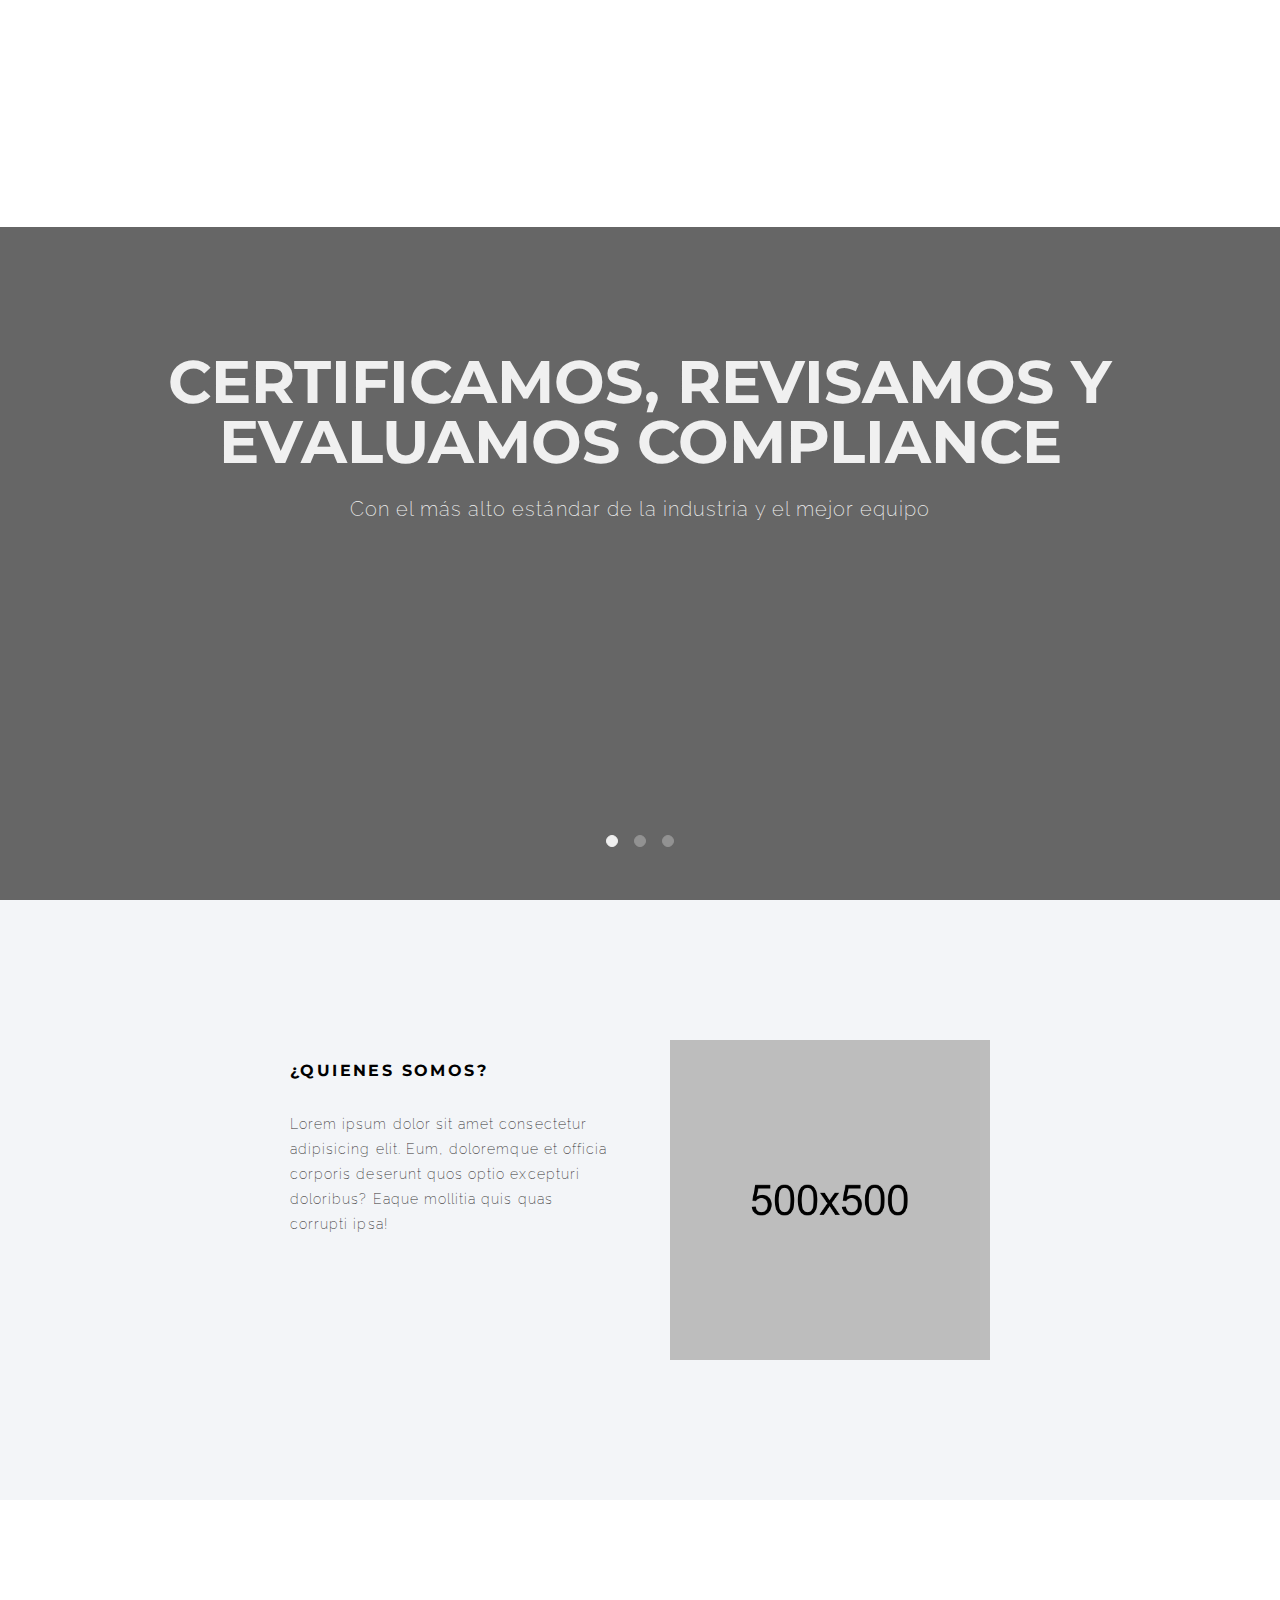
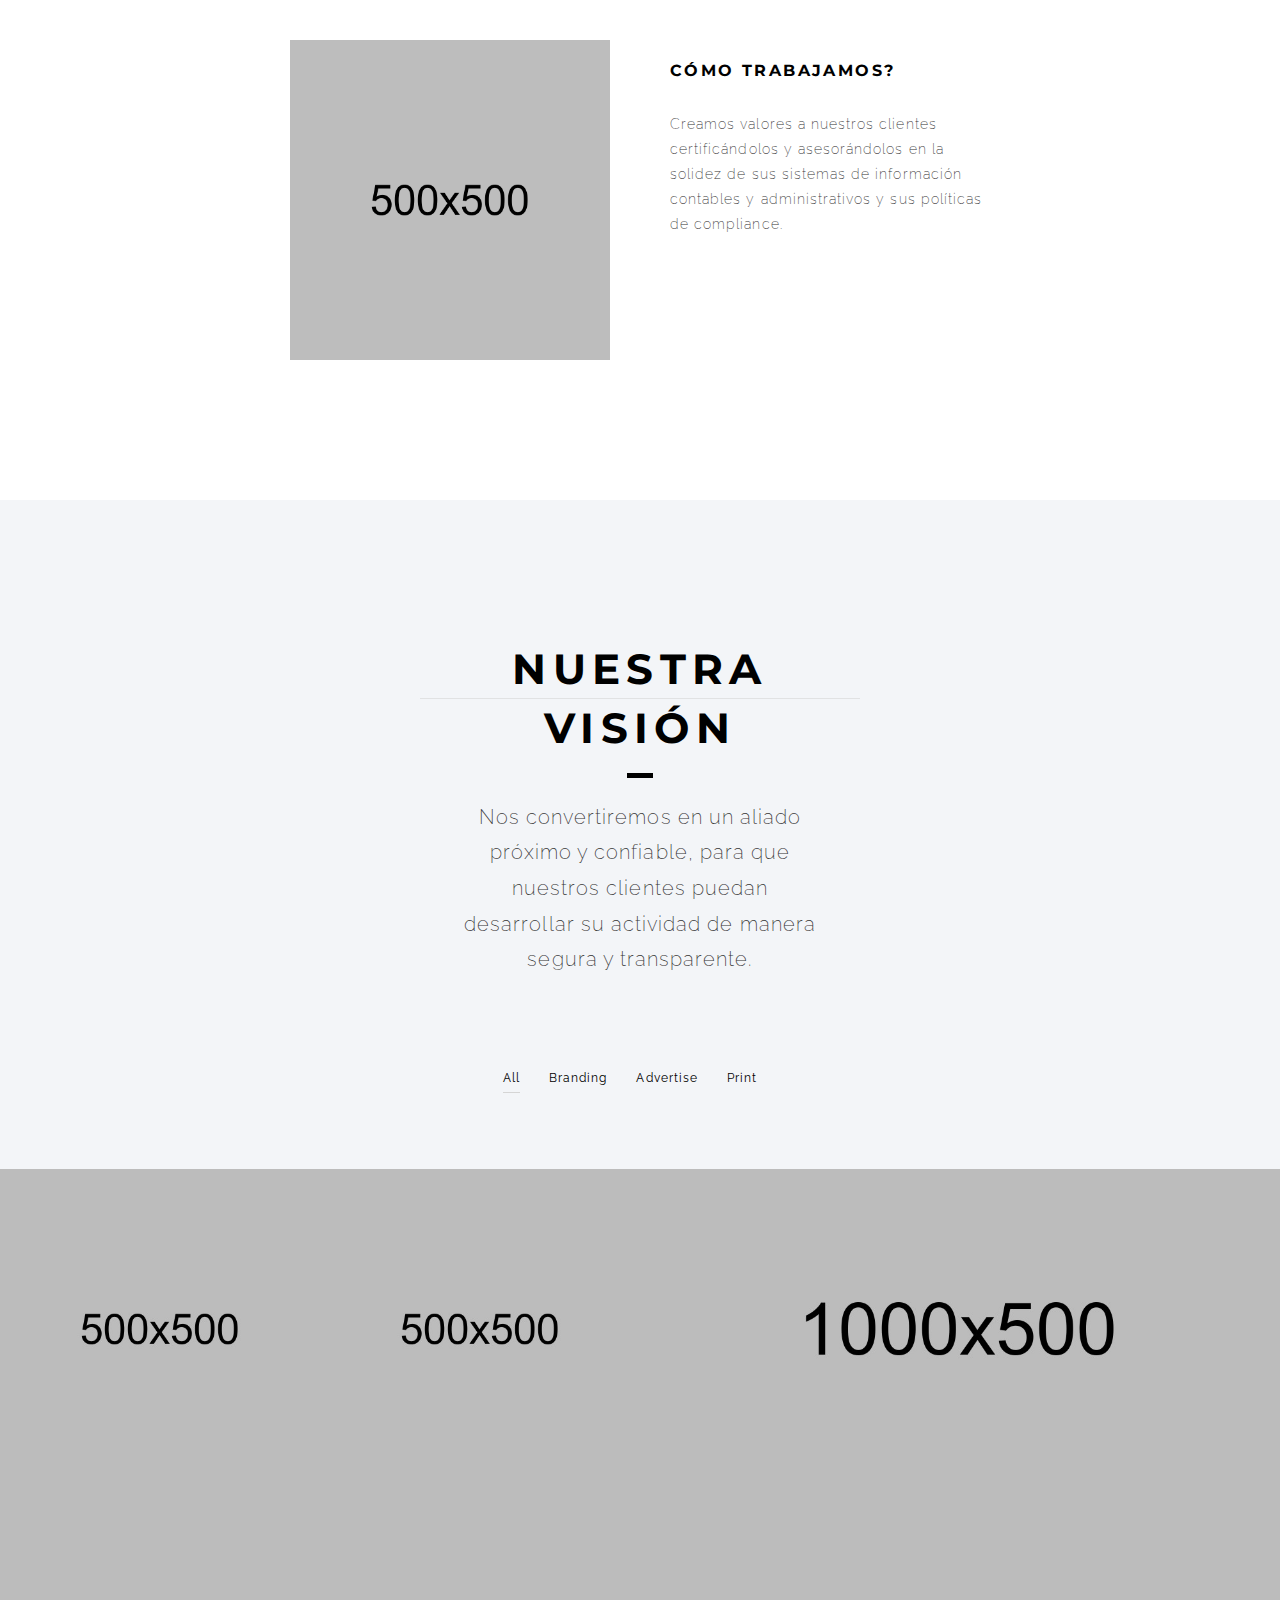
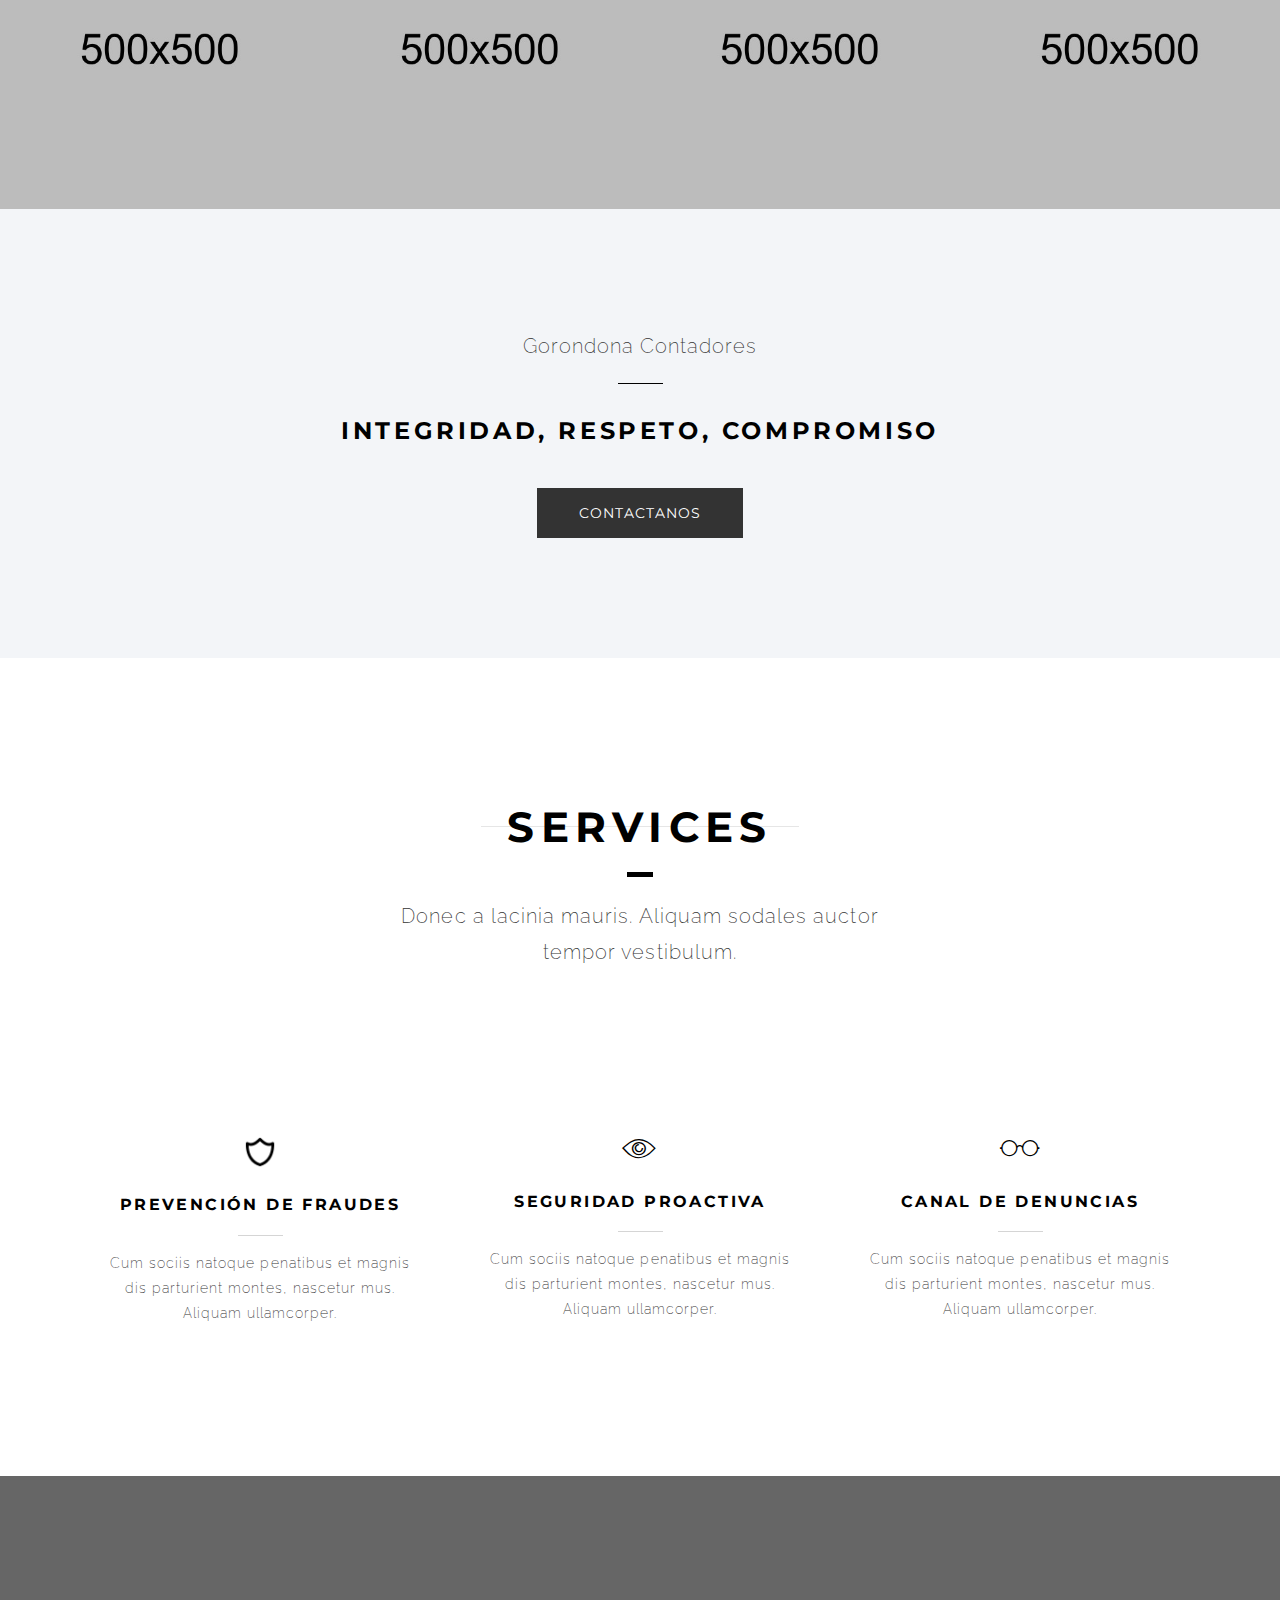
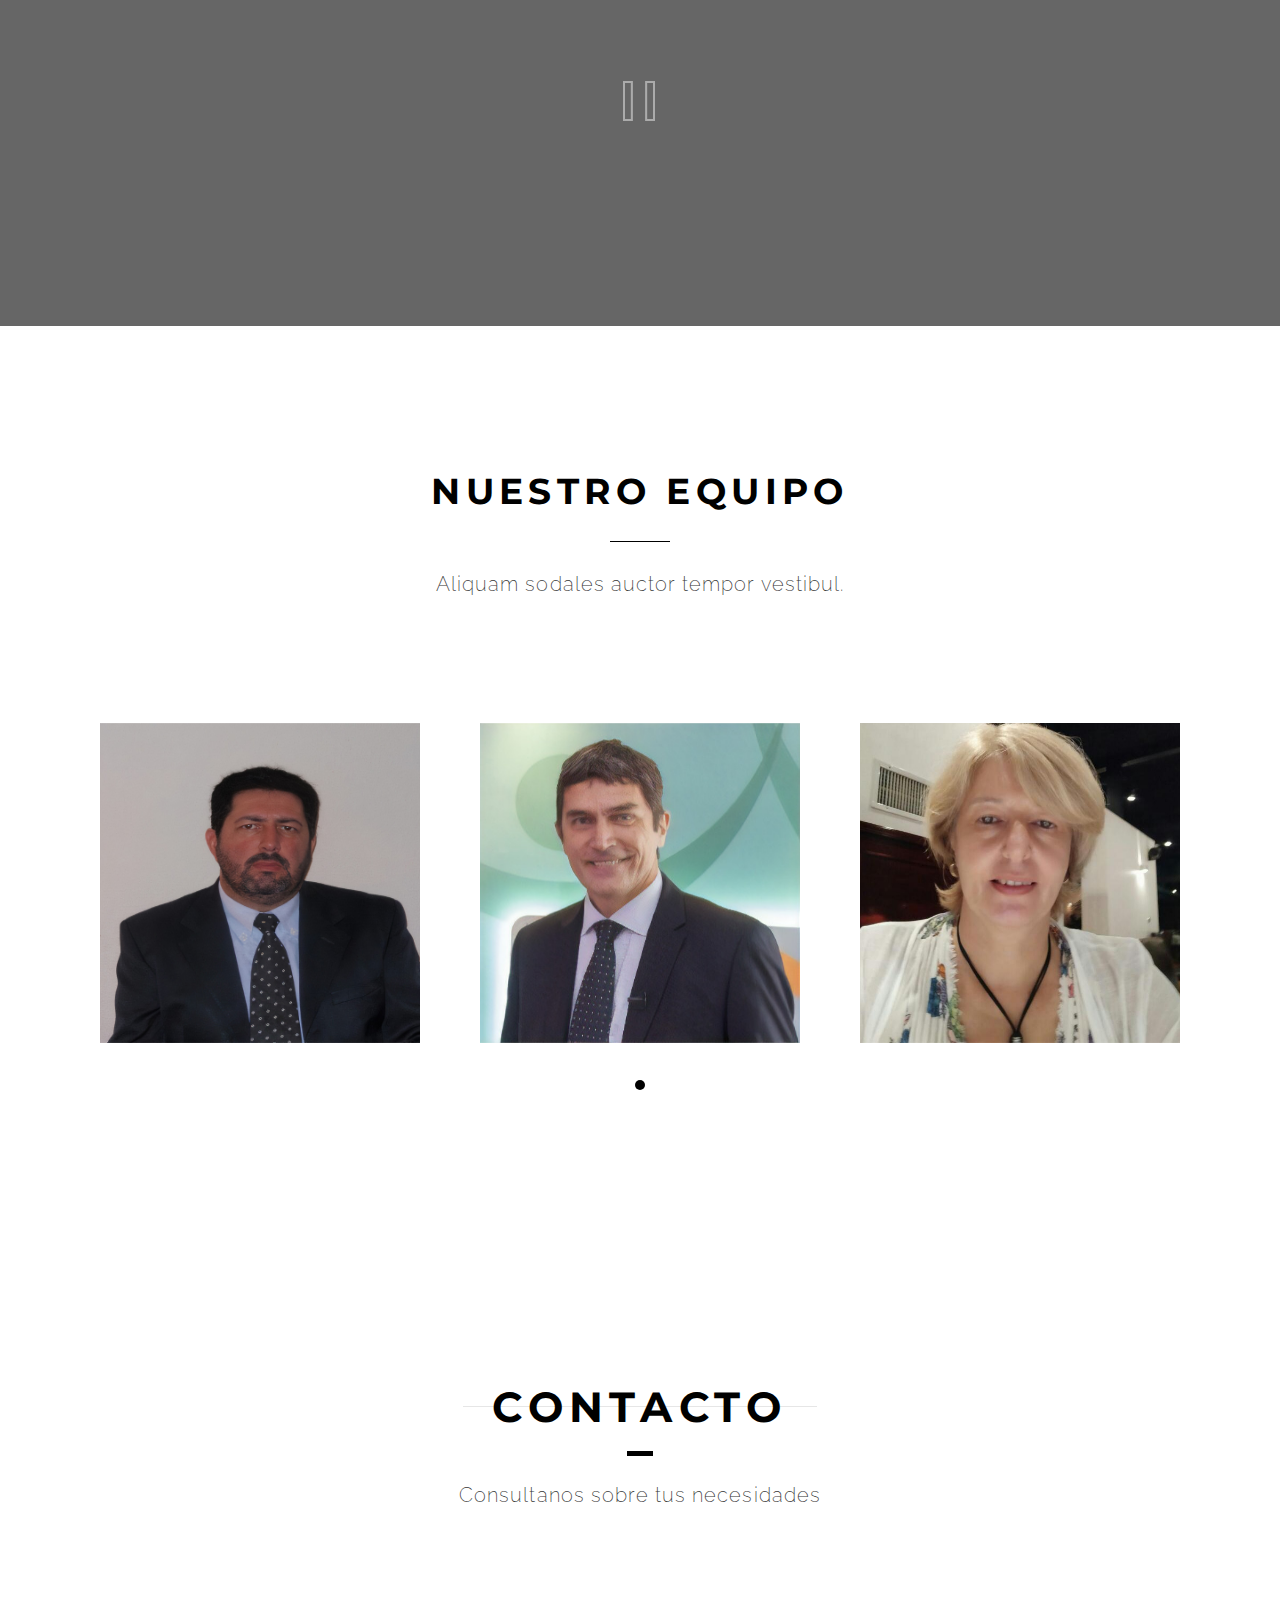
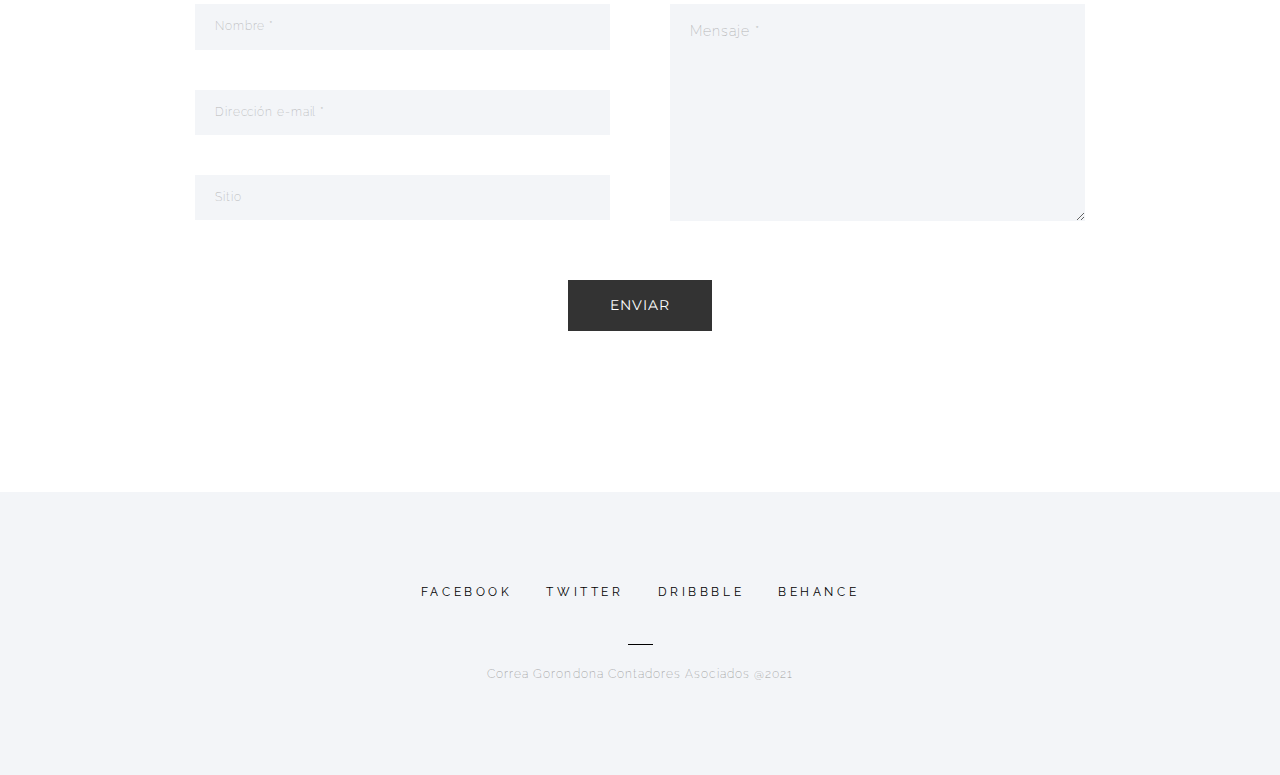
==== commit c1014558: "Actualizamos la información de la página, referente a el material dado por la empresa... Falta agreg" ====
--- a/index.html
+++ b/index.html
@@ -35,33 +35,33 @@
 			<div class="header-menu">
 				<nav class="nav-menu page-scroll" >
 					<ul class="nav-menu-content">
-						<li><a href="#about">About</a></li>
-						<li><a href="#works">Works</a></li>
-						<li><a href="#services">Services</a></li>
-						<li class="menu-item-has-children"><a href="#blog">Blog</a>
+						<li><a href="#about">Inicio</a></li>
+						<li><a href="#team">Equipo</a></li>
+						<li><a href="#services">Servicios</a></li>
+						<!-- <li class="menu-item-has-children"><a href="#blog">Blog</a>
 							<ul class="sub-menu">
 								<li><a href="blog.html">Blog Page</a></li>
 								<li><a href="blog-single.html">Blog Single</a></li>
 								<li><a href="shortcode.html">Shortcodes</a></li>
 							</ul>
-						</li>
-						<li><a href="#contact">Contact</a></li>
+						</li> -->
+						<li><a href="#contact">Contacto</a></li>
 					</ul>
 				</nav>		
 			</div>
 		</div>
 		<nav class="tab-nav-menu page-scroll" >
 			<ul class="tab-nav-menu-content container">
-				<li><a href="#about">About</a></li>
-				<li><a href="#works">Works</a></li>
-				<li><a href="#services">Services</a></li>
-				<li class="menu-item-has-children"><a href="#blog">Blog</a>
+				<li><a href="#about">Inicio</a></li>
+				<li><a href="#team">Equipo</a></li>
+				<li><a href="#services">Servicios</a></li>
+				<!-- <li class="menu-item-has-children"><a href="#blog">Blog</a>
 					<ul class="sub-menu">
 						<li><a href="blog.html">Blog Page</a></li>
 						<li><a href="blog-single.html">Blog Single</a></li>
 						<li><a href="shortcode.html">Shortcodes</a></li>
 					</ul>
-				</li>
+				</li> -->
 				<li><a href="#contact">Contact</a></li>
 			</ul>
 		</nav>	
@@ -280,21 +280,21 @@
 						</div>
 					</div>
 					<div class="col-sm-6 col-md-4 margin-top-50 text-center">
-						<i class="ion-ios-bolt-outline medium-icon"></i>
-						<h5 class="heading heading-underlined">Graphic Design</h5>
+						<img style="width:34.81px; height: 34px; margin-bottom: 25px; margin-top: 25px;" src="[data-uri]"/>
+						<h5 class="heading heading-underlined">Prevención de Fraudes</h5>
 						<p>Cum sociis natoque penatibus et magnis dis parturient montes, nascetur mus. Aliquam ullamcorper.</p>
 					</div>
 					<div class="col-sm-6 col-md-4 margin-top-50 text-center">
 						<i class="ion-ios-eye-outline medium-icon"></i>
-						<h5 class="heading heading-underlined">Production</h5>
+						<h5 class="heading heading-underlined">Seguridad Proactiva</h5>
 						<p>Cum sociis natoque penatibus et magnis dis parturient montes, nascetur mus. Aliquam ullamcorper.</p>
 					</div>
 					<div class="col-sm-6 col-md-4 margin-top-50 text-center">
 						<i class="ion-ios-glasses-outline medium-icon"></i>
-						<h5 class="heading heading-underlined">Web Design</h5>
+						<h5 class="heading heading-underlined">Canal de Denuncias</h5>
 						<p>Cum sociis natoque penatibus et magnis dis parturient montes, nascetur mus. Aliquam ullamcorper.</p>
 					</div>
-					<div class="col-sm-6 col-md-4 margin-top-50 text-center">
+					<!-- <div class="col-sm-6 col-md-4 margin-top-50 text-center">
 						<i class="ion-ios-gear-outline medium-icon"></i>
 						<h5 class="heading heading-underlined">Development</h5>
 						<p>Cum sociis natoque penatibus et magnis dis parturient montes, nascetur mus. Aliquam ullamcorper.</p>
@@ -308,7 +308,7 @@
 						<i class="ion-ios-analytics-outline medium-icon"></i>
 						<h5 class="heading heading-underlined">Seo Analysis</h5>
 						<p>Cum sociis natoque penatibus et magnis dis parturient montes, nascetur mus. Aliquam ullamcorper.</p>
-					</div>
+					</div> -->
 				</div>
 			</div>
 		</section>	
@@ -357,7 +357,7 @@
 								</figcaption>
 							</figure>	
 							<figure class="member-content">
-								<div class="member-image-2"><img class="img--persons" src="img/gabriel-gorondona.jpg.jpg" alt="member" /></div>									
+								<div class="member-image-2"><img class="img--person" src="img/gabriel-gorondona.jpg.jpg" alt="member" /></div>									
 								<figcaption  class="member-caption-2 text-right white">
 										<h5 class="member-title-text heading heading-underlined">JOHN DOE</h5>
 										<strong class="member-designation-text">Creative Director</strong>
@@ -370,7 +370,7 @@
 								</figcaption>
 							</figure>	
 							<figure class="member-content">
-								<div class="member-image-2"><img class="img--persons" src="img/mariela-umpierrez.png.png" alt="member" /></div>									
+								<div class="member-image-2"><img class="img--persons" src="img/mariela-umpierrez.jpg" alt="member" /></div>									
 								<figcaption  class="member-caption-2 text-right white">
 										<h5 class="member-title-text heading heading-underlined">MARIELA UMPIERREZ</h5>
 										<strong class="member-designation-text">Creative Director</strong>
@@ -388,7 +388,7 @@
 			</div>
 		</section>
 		
-		<!-- Blog -->
+		<!-- Blog
 		<section id="blog" class="blog section-bg-color">
 			<div class="container-fluid">
 				<div class="row">
@@ -472,7 +472,7 @@
 					</div>
 				</div>
 			</div>		
-		</section>
+		</section> -->
 		<!-- Contact Form -->
 		<section id="contact" class="contact">
 			<div class="container">				
@@ -492,19 +492,19 @@
 									<div class="row">
 										<div class="control-group">
 											<div class="form-group col-xs-12 floating-label-form-group controls">
-												<input type="text" class="form-control" placeholder="Name *" id="name" required data-validation-required-message="Please enter your name.">
+												<input type="text" class="form-control" placeholder="Nombre *" id="name" required data-validation-required-message="Please enter your name.">
 												<p class="help-block text-danger required-alert"></p>
 											</div>
 										</div>
 										<div class="control-group">
 											<div class="form-group col-xs-12 floating-label-form-group controls">
-												<input type="email" class="form-control" placeholder="Email Address *" id="email" required data-validation-required-message="Please enter your email address.">
+												<input type="email" class="form-control" placeholder="Dirección e-mail *" id="email" required data-validation-required-message="Please enter your email address.">
 												<p class="help-block text-danger required-alert"></p>
 											</div>
 										</div>
 										<div class="control-group">
 											<div class="form-group col-xs-12 floating-label-form-group controls margin-bottom-30">
-												<input type="text" class="form-control" placeholder="Website" id="website">
+												<input type="text" class="form-control" placeholder="Sitio" id="website">
 											</div>
 										</div>
 									</div>
@@ -513,14 +513,14 @@
 									<div class="row">
 										<div class="control-group">
 											<div class="form-group col-xs-12 floating-label-form-group controls">
-												<textarea rows="4" class="form-control" placeholder="Message *" id="message" required data-validation-required-message="Please enter a message."></textarea>
+												<textarea rows="4" class="form-control" placeholder="Mensaje *" id="message" required data-validation-required-message="Please enter a message."></textarea>
 												<p class="help-block text-danger required-alert"></p>
 											</div>
 										</div>
 									</div>
 								</div>
 								<div class="form-group col-xs-12 text-center margin-20">
-									<button type="submit" class="btn btn-default primary-typo">SUBMIT</button>
+									<button type="submit" class="btn btn-default primary-typo">Enviar</button>
 								</div>
 								<div class="clearfix"></div>
 								<div class="col-md-12 text-left clearfix">
@@ -549,7 +549,7 @@
 					<span class="sep_holder sep_holder_r"><span class="sep_line"></span></span>
 				</div>	
 				<div id="colophon" class="footer-colophon text-center">
-					<p class="site-info small">AgniDesigns @2015</p>
+					<p class="site-info small">Correa Gorondona Contadores Asociados @2021</p>
 				</div>
 			</div>
 		</div>
--- a/css/style.css
+++ b/css/style.css
@@ -1,11 +1,4 @@
-.img--persons{
-	object-fit: contain;
-	width: 100%;
-	height: 100%;
-	min-width: 100%;
-	min-height: 300px;
-	max-height: 300px;
-}
+
 /*
 Template Name: candy
 Template URI: http://demo.agnidesigns.com/Candy-HTML/index.html
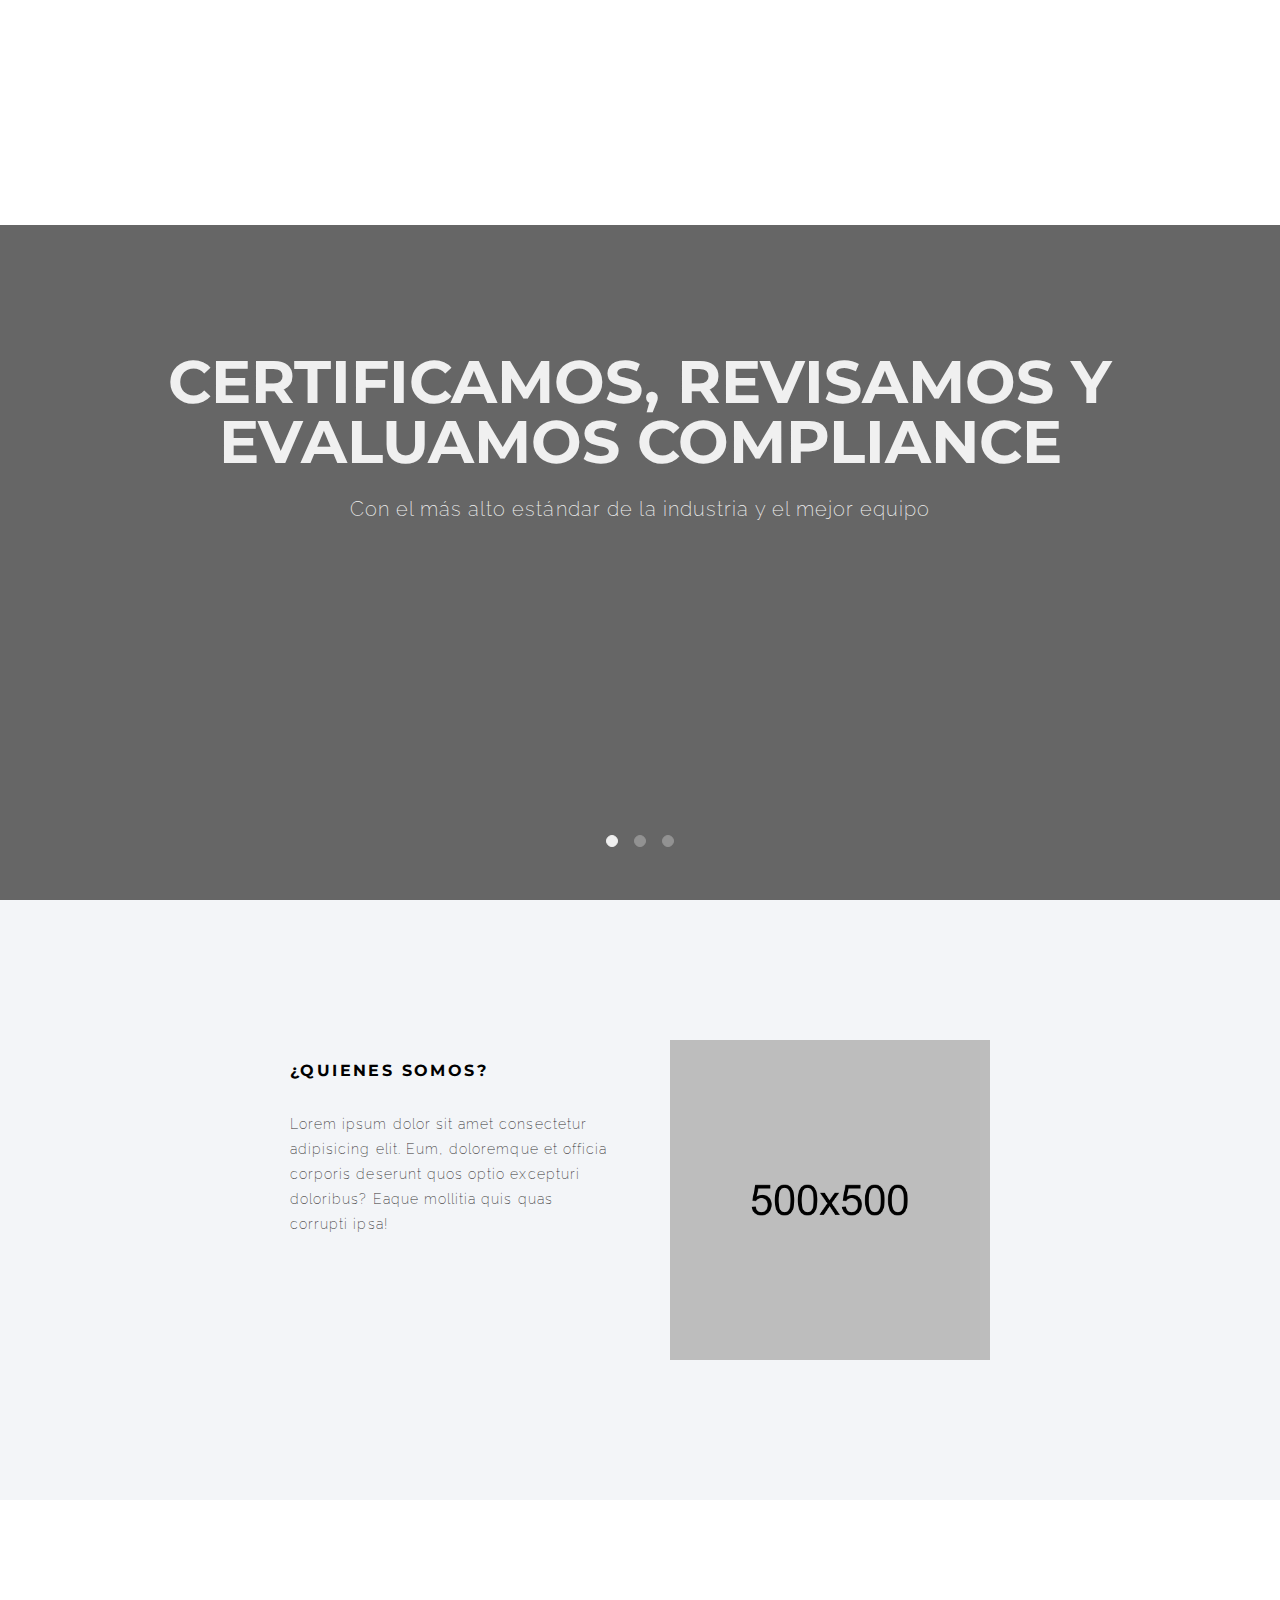
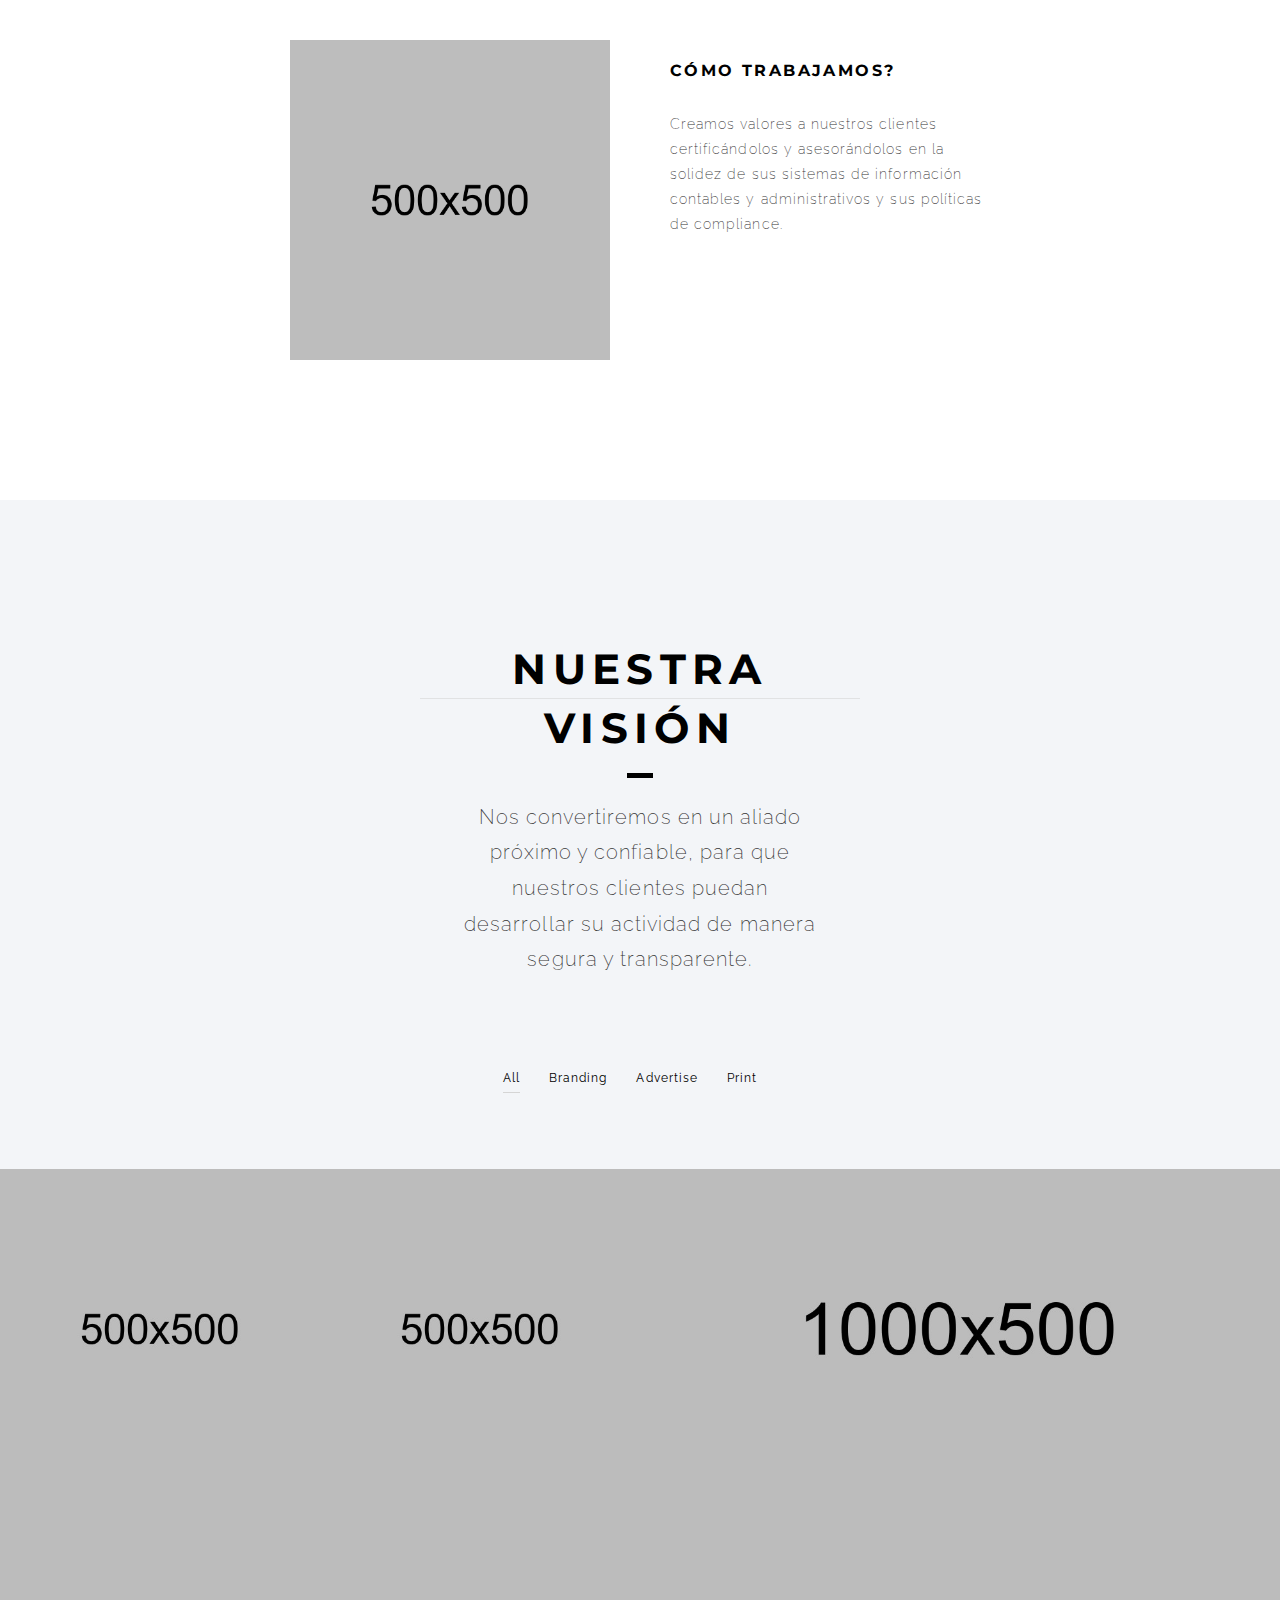
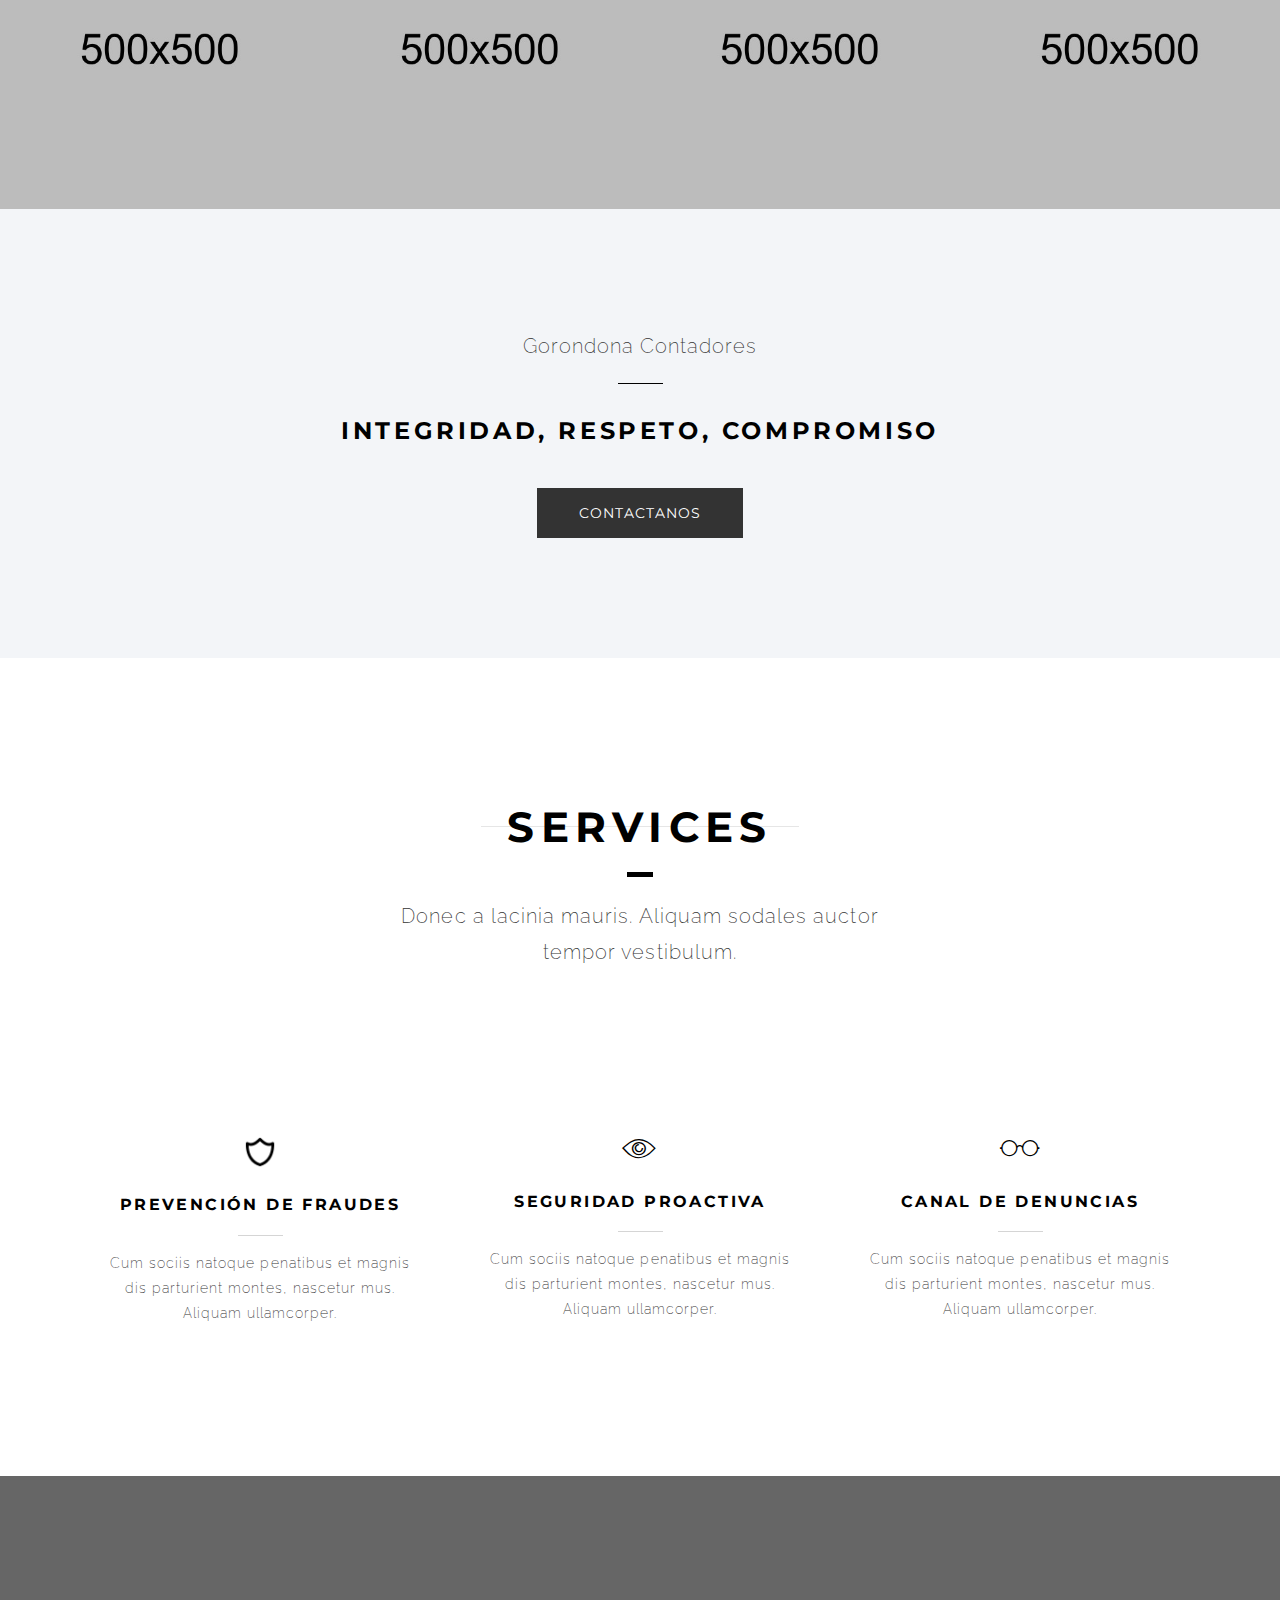
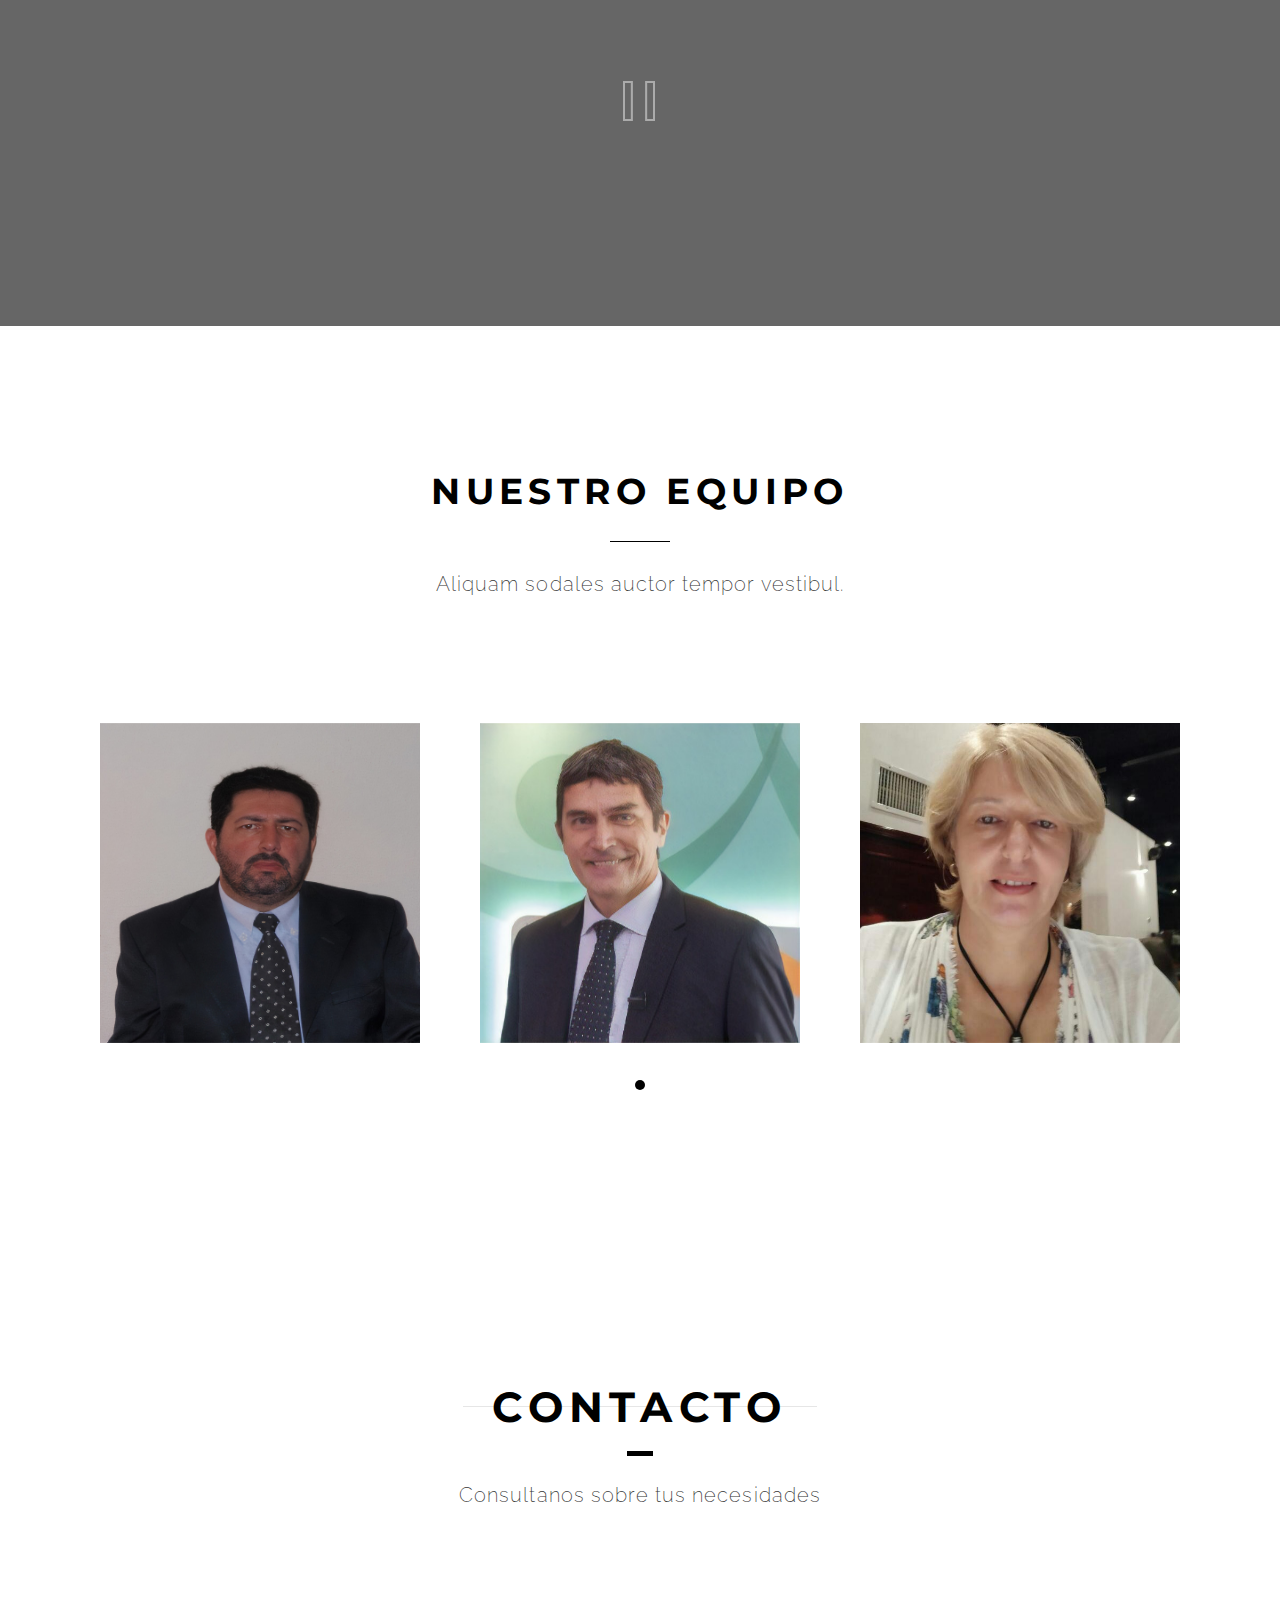
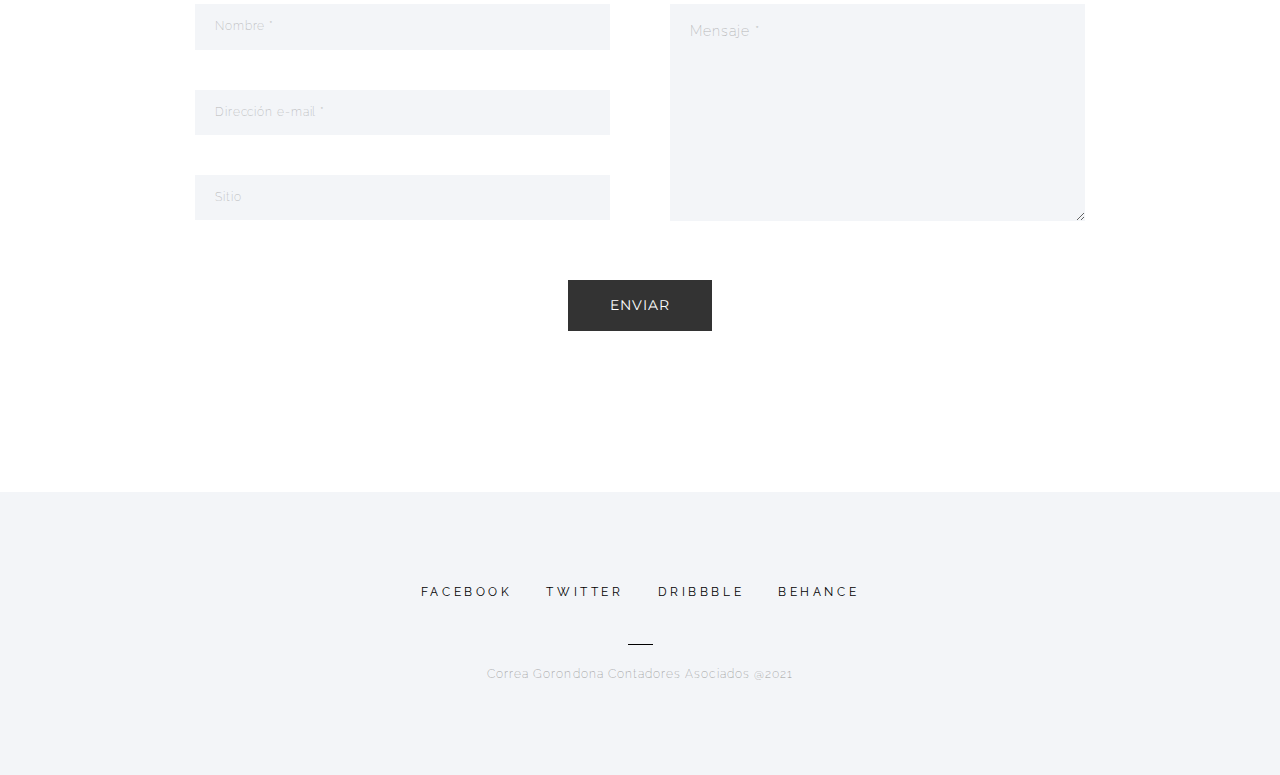
==== commit 50b6e56e: "Add files via upload" ====
--- a/index.html
+++ b/index.html
@@ -487,7 +487,7 @@
 						<div class="row">
 							<!-- To configure the contact form email address, go to contact/contact.php and update the email address in the PHP file on line 18. -->
 							<!-- The form should work on most web servers, but if the form is not working you may need to configure your web server differently. -->
-							<form name="sentMessage" id="contactForm" class="contact-form" novalidate>
+							<form name="sentMessage" id="contactForm" class="contact-form">
 								<div class="col-md-6 text-left">
 									<div class="row">
 										<div class="control-group">
@@ -557,7 +557,7 @@
 	</div><!-- /content -->
 	
 	<div class="throbbers_loader">
-		<div class="throbber">Just a sec.</div>
+		<div class="throbber">El sitio está cargando...</div>
 	</div>
 	
 	
